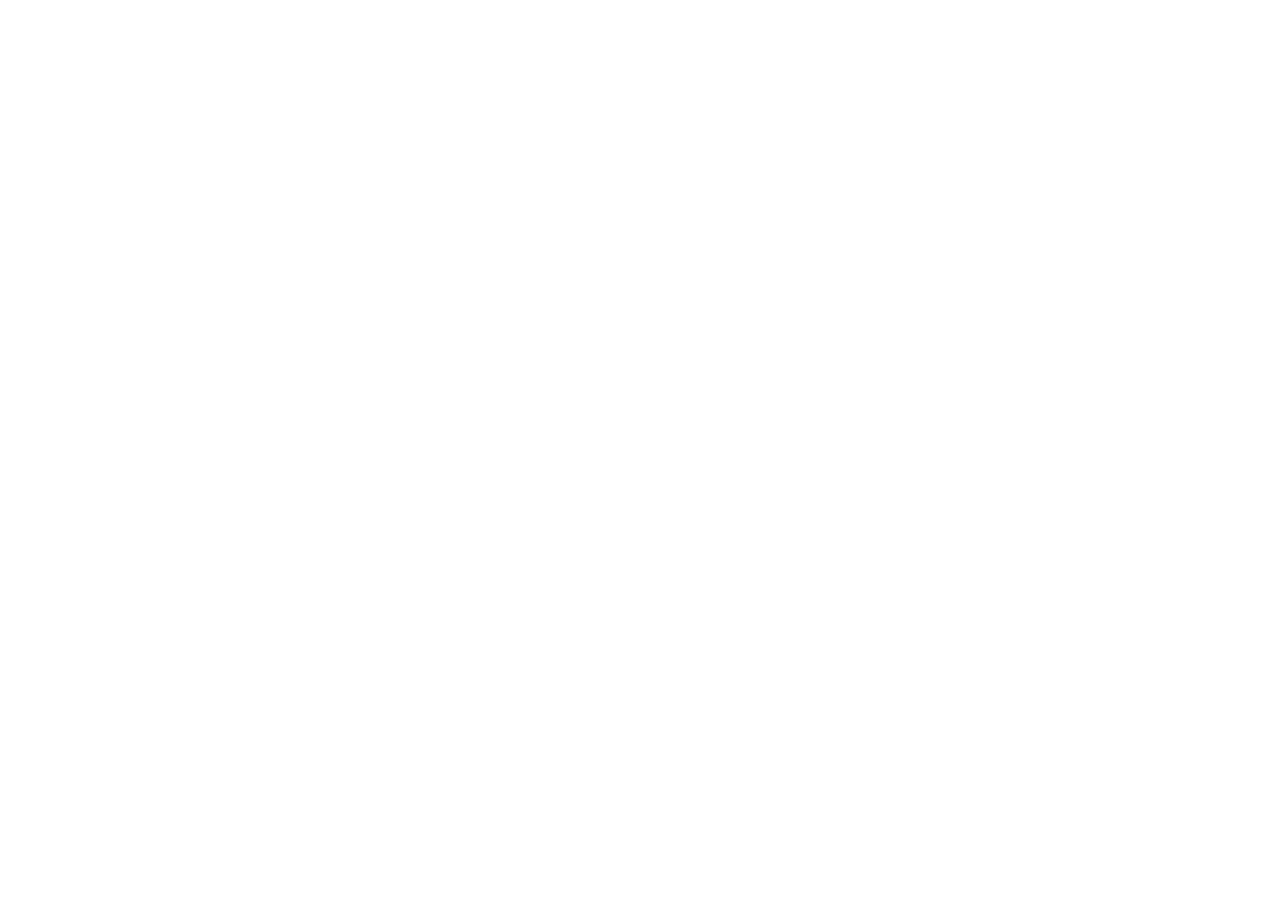
==== pc_web.html @ 5854ad02 "Add files via upload" ====
<!DOCTYPE html>
<html lang="ko">
<head>
    <meta charset="UTF-8">
    <meta name="viewport" content="width=device-width, initial-scale=1.0">
    <!-- 제작자 -->
    <meta name="author" content="Jun">
    <!-- 설명 -->
    <meta name="description" content="메가박스 사이트입니다.">
    <!-- 키워드 -->
    <meta name="keywords" content="메가박스,megabox,영화,movie"> 
    <!-- 링크공유-->
    <meta property="og:title" content="메가박스"> 
    <meta property="og:url" content="https://njumi6627.github.io/megabox"> 
    <meta property="og:image" content="images/app_icon.png">
    <meta property="og:description" content="최고의 감동 메가박스와 함께 하세요.">
    <!-- 파비콘  -->
    <link rel="shortcut icon" href="images/favicon.png">
    <!-- jquery -->
    <script src="js/jquery-3.5.0.min.js"></script>
    <!-- swiper -->
    <link rel="stylesheet" href="css/swiper.min.css">
    <script src="js/swiper.min.js"></script>
    <script>
        $(function(){
            var swiper = new Swiper('.swiper-container');
            $('.skip>a').focus(function(){
                $(this).parent('.skip').css('top','0');
            });
            $('.skip>a').focusout(function(){
                $(this).parent('.skip').css('top','-50px');
            });
        });
    </script>
    <link rel="stylesheet" href="css/reset.css">
    <title>라이프시어터,메가박스</title>
    <style>
        .skip{position: absolute;top:-50px;width:100%;height:50px;display:flex;justify-content:center;align-items: center;background:#25096b;}
        .skip a{font-size:14px;border:2px solid transparent ;padding:4px 10px; margin:0 5px; color:white;}
        .skip a:focus{border:2px solid white;}
    </style>
</head>
<body>
    <div class="skip clearfix">
        <a href="#section">본문 바로가기</a>
        <a href="#footer">푸터 바로가기</a>
    </div>
    <div class="wrap">

    </div>
</body>
</html>
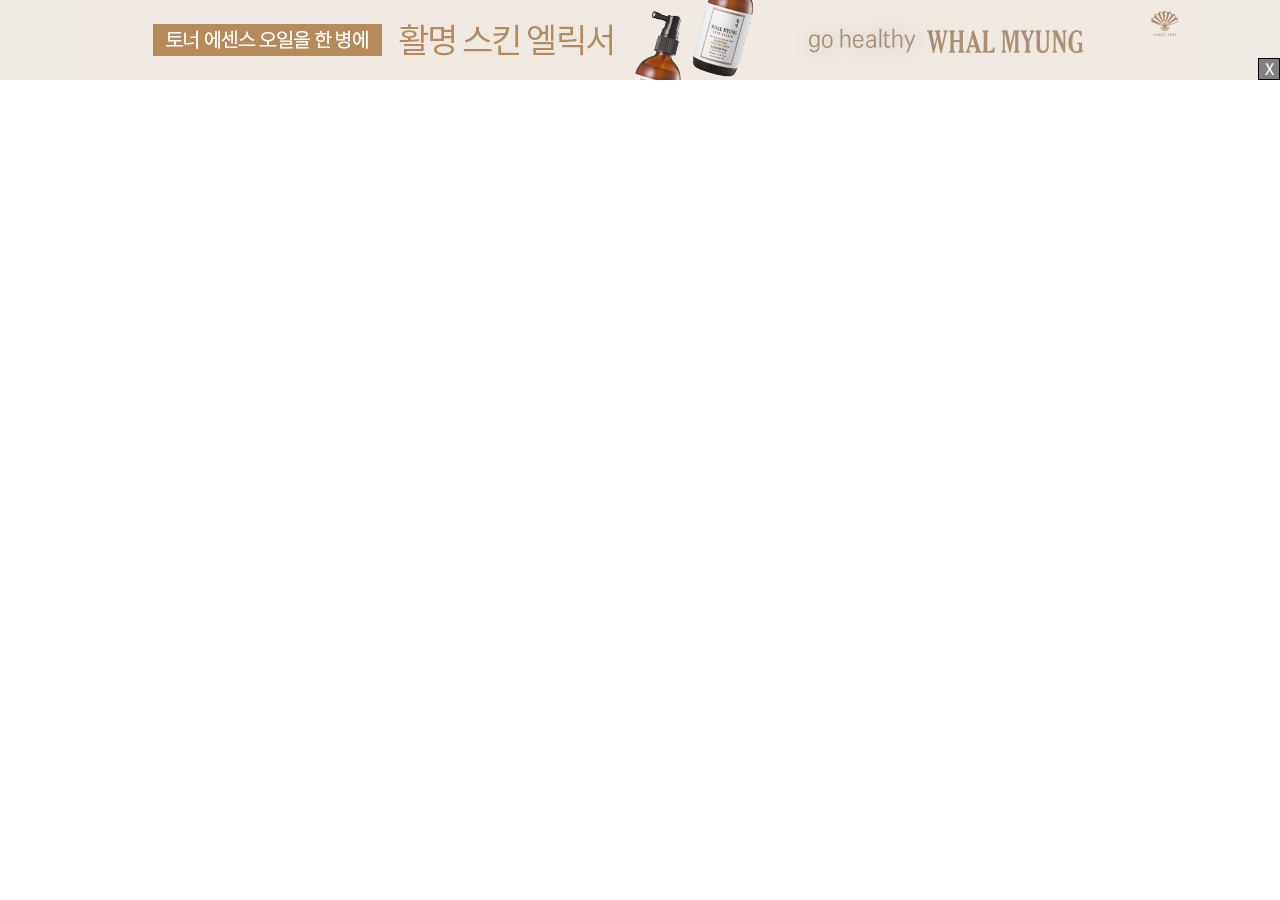
==== commit a3679730: "Add files via upload" ====
--- a/pc_web.html
+++ b/pc_web.html
@@ -21,23 +21,28 @@
     <!-- swiper -->
     <link rel="stylesheet" href="css/swiper.min.css">
     <script src="js/swiper.min.js"></script>
+    <script src="js/skip.min.js"></script>
+    <script src="js/banner.min.js"></script>
     <script>
         $(function(){
             var swiper = new Swiper('.swiper-container');
-            $('.skip>a').focus(function(){
-                $(this).parent('.skip').css('top','0');
-            });
-            $('.skip>a').focusout(function(){
-                $(this).parent('.skip').css('top','-50px');
-            });
+            
         });
     </script>
     <link rel="stylesheet" href="css/reset.css">
     <title>라이프시어터,메가박스</title>
     <style>
-        .skip{position: absolute;top:-50px;width:100%;height:50px;display:flex;justify-content:center;align-items: center;background:#25096b;}
+        .skip{position: absolute;top:-50px;width:100%;height:50px;display:flex;justify-content:center;align-items: center;background:#25096b; z-index:1;}
         .skip a{font-size:14px;border:2px solid transparent ;padding:4px 10px; margin:0 5px; color:white;}
         .skip a:focus{border:2px solid white;}
+        /* banner */
+        .banner01{text-align:center; background-color:#4f79a9;}
+        .banner02{text-align:center; background-color:#eee9e3;}
+        .banner img{display: inline-block;}
+        .banner .close{position: absolute;right:0;bottom:0;width:20px; height:20px;border:1px solid black; background:gray; color:white;
+        text-align: center; line-height:18px; cursor: pointer;}
+        .banner>div{display:none; position: relative;}
+        .banner>div.active{display:block;}
     </style>
 </head>
 <body>
@@ -46,7 +51,16 @@
         <a href="#footer">푸터 바로가기</a>
     </div>
     <div class="wrap">
-
+        <div class="banner ">
+            <div class="banner01">
+                <img src="images/ad01.jpg" alt="ad01">
+                <div class="close">X</div>
+            </div>
+            <div class="banner02">
+                <img src="images/ad02.jpg" alt="ad02">
+                <div class="close">X</div>
+            </div>
+        </div>
     </div>
 </body>
 </html>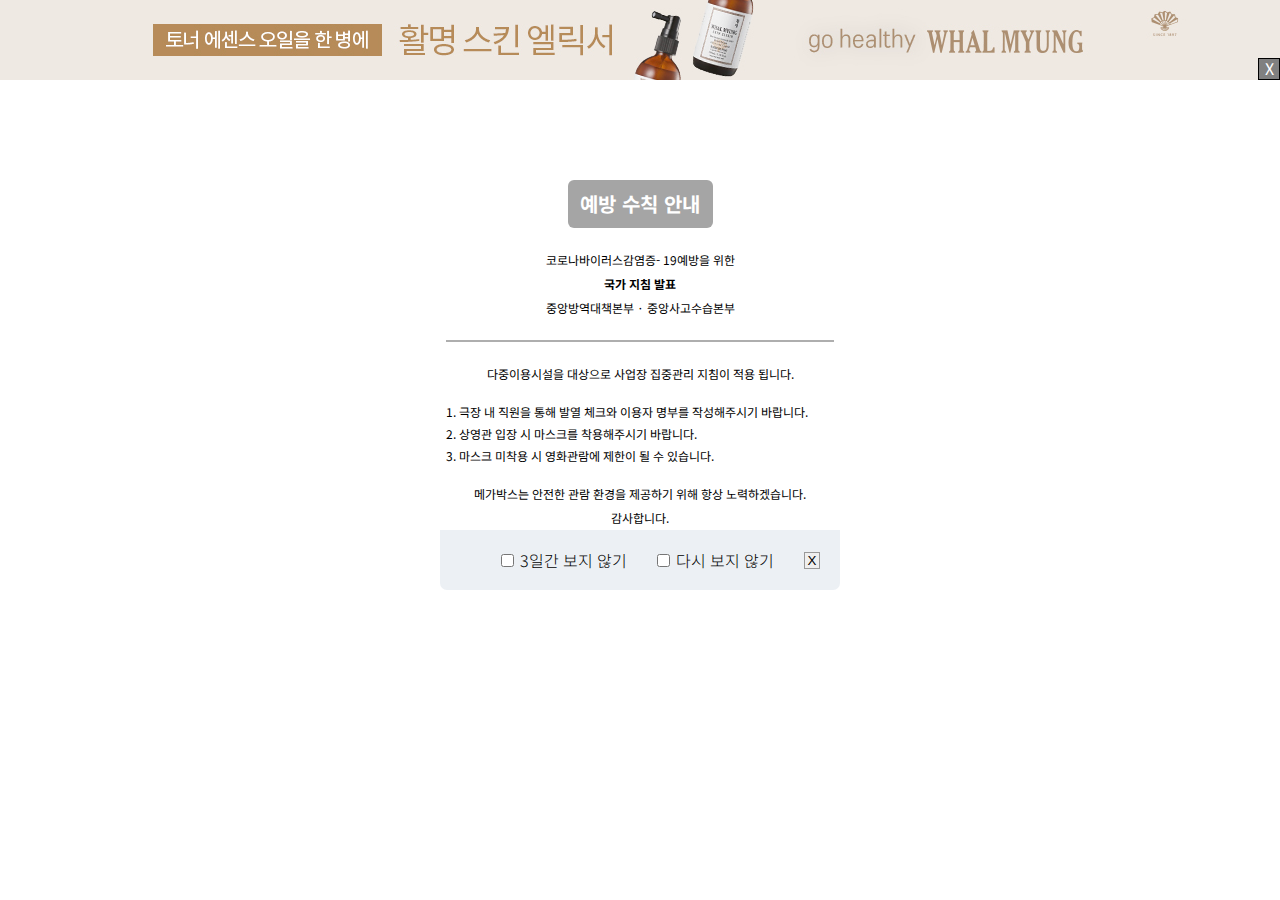
==== commit 3fa75c47: "Add files via upload" ====
--- a/pc_web.html
+++ b/pc_web.html
@@ -23,10 +23,12 @@
     <script src="js/swiper.min.js"></script>
     <script src="js/skip.min.js"></script>
     <script src="js/banner.min.js"></script>
+    <script src="js/jquery.cookie.js"></script>
+    <script src="js/pop_up_cookie.js"></script>
     <script>
         $(function(){
             var swiper = new Swiper('.swiper-container');
-            
+
         });
     </script>
     <link rel="stylesheet" href="css/reset.css">
@@ -43,14 +45,30 @@
         text-align: center; line-height:18px; cursor: pointer;}
         .banner>div{display:none; position: relative;}
         .banner>div.active{display:block;}
+        /* pop_up */
+        .pop_up{position: absolute;left:50%;top:150px;transform: translateX(-50%); z-index:2;width:400px;height:438px;
+        padding:30px 0;border-radius:7px;box-sizing:border-box;background:white;text-align: center; display: none;}
+        .pop_up>h3{display: inline-block;width:145px;margin-bottom:20px;padding:14px 0;border-radius:6px;background:#a5a5a5;color:white;
+            text-align: center; font-size:20px;}
+        .pop_up p{font-size:12px; line-height:2; }
+        .pop_up strong{font-size:12px; font-weight: bold;}
+        ol{margin:10px 6px;}
+        ol,li{text-align:left; list-style: decimal inside; font-size:12px; padding:5px 0;} 
+        .pop_up hr{width:388px;height:2px; margin:20px auto; background-color:#aeaeae;}
+        .pop_up form{display:flex; justify-content:flex-end; align-items: center;height:60px;padding-right:20px;background:#ecf0f4;border-bottom-left-radius:7px;border-bottom-right-radius:7px;}
+        .pop_up form label{margin:0 30px 0 6px; font-weight:300;}
+        .pop_up form #close_btn{cursor: pointer; width:16px;text-align: center;}
     </style>
 </head>
 <body>
+    <!-- skip -->
     <div class="skip clearfix">
         <a href="#section">본문 바로가기</a>
         <a href="#footer">푸터 바로가기</a>
     </div>
+    
     <div class="wrap">
+        <!-- banner -->
         <div class="banner ">
             <div class="banner01">
                 <img src="images/ad01.jpg" alt="ad01">
@@ -61,6 +79,32 @@
                 <div class="close">X</div>
             </div>
         </div>
+        <div class="pop_up">
+            <h3>예방 수칙 안내</h3>
+            <p>
+                코로나바이러스감염증- 19예방을 위한<br>
+                <strong> 국가 지침 발표</strong><br>
+                중앙방역대책본부 · 중앙사고수습본부
+            </p>
+            <hr>
+            <p>다중이용시설을 대상으로 사업장 집중관리 지침이 적용 됩니다.</p>
+            <ol>
+                <li>극장 내 직원을 통해 발열 체크와 이용자 명부를 작성해주시기 바랍니다.</li>
+                <li>상영관 입장 시 마스크를 착용해주시기 바랍니다.</li>
+                <li>마스크 미착용 시 영화관람에 제한이 될 수 있습니다.</li>
+            </ol>
+                <p>
+                    메가박스는 안전한 관람 환경을 제공하기 위해 항상 노력하겠습니다.<br>
+                    감사합니다. 
+                </p>
+            <form>
+                <input type="checkbox" id="day3">
+                <label for="day3">3일간 보지 않기</label>
+                <input type="checkbox" id="allday">
+                <label for="allday">다시 보지 않기</label>
+                <input type="button" value="X" id="close_btn">
+            </form>
+        </div>
     </div>
 </body>
 </html>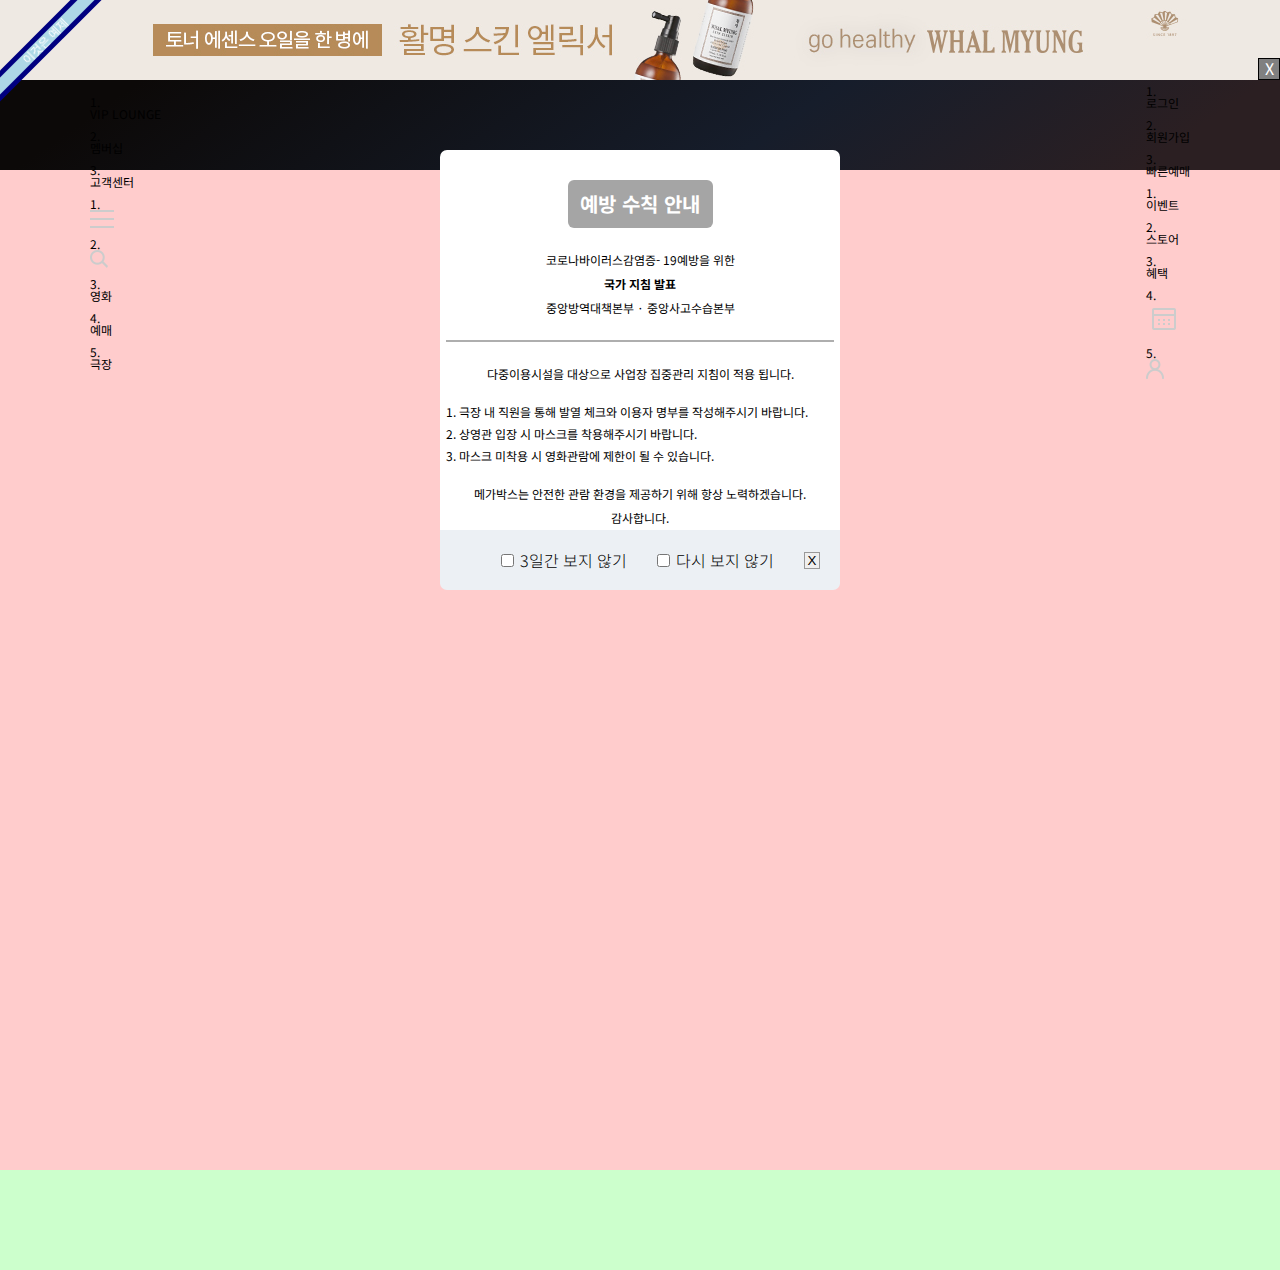
==== commit 6d33feec: "Add files via upload" ====
--- a/pc_web.html
+++ b/pc_web.html
@@ -21,22 +21,33 @@
     <!-- swiper -->
     <link rel="stylesheet" href="css/swiper.min.css">
     <script src="js/swiper.min.js"></script>
+    <script src="js/jquery.cookie.js"></script>
+
     <script src="js/skip.min.js"></script>
     <script src="js/banner.min.js"></script>
-    <script src="js/jquery.cookie.js"></script>
-    <script src="js/pop_up_cookie.js"></script>
+    <script src="js/pop_up_cookie.min.js"></script>
     <script>
         $(function(){
             var swiper = new Swiper('.swiper-container');
-
+            $('.git_hub').click(function(){
+                location.href='https://github.com/junyeong94';
+            });
         });
     </script>
     <link rel="stylesheet" href="css/reset.css">
     <title>라이프시어터,메가박스</title>
     <style>
-        .skip{position: absolute;top:-50px;width:100%;height:50px;display:flex;justify-content:center;align-items: center;background:#25096b; z-index:1;}
+        .skip{position: absolute;top:-50px;width:100%;max-width:2000px;margin: 0 auto;height:50px;display:flex;justify-content:center;align-items: center;background:#25096b; z-index:1;}
         .skip a{font-size:14px;border:2px solid transparent ;padding:4px 10px; margin:0 5px; color:white;}
         .skip a:focus{border:2px solid white;}
+        
+        /* git hub */
+        .git_hub{width:150px; padding:5px 0;background:navy;  transform:rotate(-45deg);position: fixed;left:-30px;top:30px; z-index:2; cursor: pointer;}
+        .git_hub p{font-size:12px; color:white; text-align: center; background-color:lightblue; }
+        /* wrap */
+        .wrap{position: relative;width:100%; max-width:2000px; margin:0 auto;}
+        .container{width:1100px; margin:0 auto;}
+
         /* banner */
         .banner01{text-align:center; background-color:#4f79a9;}
         .banner02{text-align:center; background-color:#eee9e3;}
@@ -58,15 +69,24 @@
         .pop_up form{display:flex; justify-content:flex-end; align-items: center;height:60px;padding-right:20px;background:#ecf0f4;border-bottom-left-radius:7px;border-bottom-right-radius:7px;}
         .pop_up form label{margin:0 30px 0 6px; font-weight:300;}
         .pop_up form #close_btn{cursor: pointer; width:16px;text-align: center;}
+
+
+        .header{height:90px; background:linear-gradient(145deg,#0c0908 10%,#161d2b 60%,#2b1f22 90%);}
+        .header .content{display:flex; flex-flow:row nowrap; justify-content:space-between; align-items: center;}
+        .section{height:1000px; background: rgba(255,0,0,0.2);}
+        .footer{height:100px; background: rgba(0,255,0,0.2);}
     </style>
 </head>
 <body>
+    
     <!-- skip -->
     <div class="skip clearfix">
         <a href="#section">본문 바로가기</a>
         <a href="#footer">푸터 바로가기</a>
     </div>
-    
+    <div class="git_hub">
+        <p>이것은 예제</p>
+    </div>
     <div class="wrap">
         <!-- banner -->
         <div class="banner ">
@@ -105,6 +125,47 @@
                 <input type="button" value="X" id="close_btn">
             </form>
         </div>
+        <header class="header">
+            <div class="container">
+                <div class="content">
+                    <div class="nav01">
+                        <ul class="top_nav">
+                            <li><a href="#" title="VIP LOUNGE">VIP LOUNGE</a></li>
+                            <li><a href="#" title="멤버십">멤버십</a></li>
+                            <li><a href="#" title="고객센터">고객센터</a></li>
+                        </ul>
+                        <ul class="bottom_nav">
+                            <li><a href="#" title="사이트맵"><img src="images/hambuger.png" alt="토글메뉴"></a></li>
+                            <li><a href="#" title="검색"><img src="images/search.png" alt="검색"></a></li>
+                            <li><a href="#" title="영화">영화</a></li>
+                            <li><a href="#" title="예매">예매</a></li>
+                            <li><a href="#" title="극장">극장</a></li>
+                        </ul>
+                    </div>
+                    <div class="logo"><a href="index.html" title="MEGABOX 메인으로 가기"><img src="images/main_logo_white.png" alt="megabox"></a></div>
+                    <div class="nav02">
+                        <ul class="top_nav">
+                            <li><a href="#" title="로그인">로그인</a></li>
+                            <li><a href="#" title="회원가입">회원가입</a></li>
+                            <li><a href="#" title="빠른예매">빠른예매</a></li>
+                        </ul>
+                        <ul class="bottom_nav">
+                            <li><a href="#" title="이벤트">이벤트</a></li>
+                            <li><a href="#" title="스토어">스토어</a></li>
+                            <li><a href="#" title="혜택">혜택</a></li>
+                            <li><a href="#" title="상영시간표"><img src="images/schedule.png" alt="상영시간표"></a></li>
+                            <li><a href="#" title="나의 메가박스"><img src="images/mymega.png" alt="나의 메가박스"></a></li>
+                        </ul>
+                    </div>
+                </div>
+            </div>
+        </header>
+        <section class="section">
+            <div class="container"></div>
+        </section>
+        <footer class="footer">
+            <div class="container"></div>
+        </footer>
     </div>
 </body>
 </html>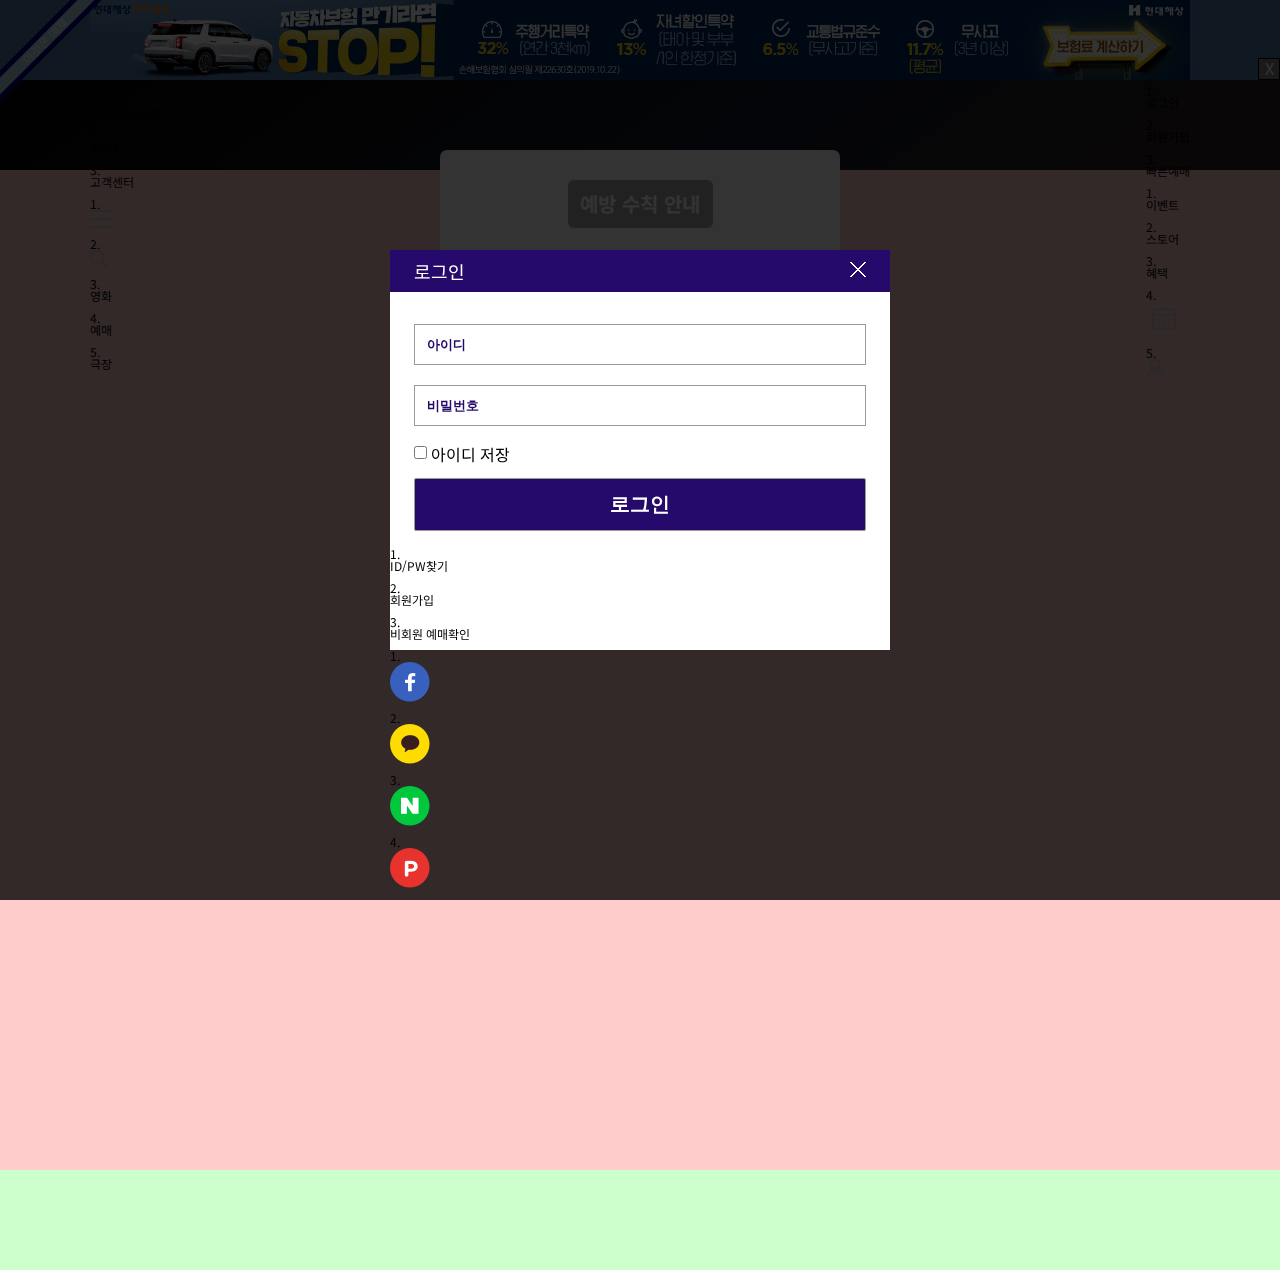
==== commit f6d6fcd3: "Add files via upload" ====
--- a/pc_web.html
+++ b/pc_web.html
@@ -41,6 +41,20 @@
         .skip a{font-size:14px;border:2px solid transparent ;padding:4px 10px; margin:0 5px; color:white;}
         .skip a:focus{border:2px solid white;}
         
+        /* login form */
+        .login_form{position: fixed;left:0;top:0;width:100%; height: 100%; background:rgba(0,0,0,0.8); z-index:3;}
+        .login_form .content{position: fixed;left:50%;top:50%; transform: translate(-50%,-50%);
+        width:500px; height:400px; background: white;}
+        .login_form .login_tit{padding:12px 24px; background:#25096b;}
+        .login_form .login_tit p{float: left; font-size:18px; color:white;}
+        .login_form .login_tit img{float:right;}
+        .login_form form{padding:12px 24px;}
+        .login_form form .id_pass{box-sizing: border-box; width:100%; margin:20px 0; padding:12px; color:#25096b;font-weight:bold;}
+        .login_form form .id_pass::placeholder{color:#25096b;font-weight:bold;}
+        .login_form form input[type="checkbox"],.login_form form label{display: inline-block; margin-bottom:16px;}
+        .login_form form input[type="button"]{width:100%; border-radius:2px;padding:12px;background-color: #25096b; 
+            color:white; font-weight:bold; font-size:20px;cursor: pointer;}
+        
         /* git hub */
         .git_hub{width:150px; padding:5px 0;background:navy;  transform:rotate(-45deg);position: fixed;left:-30px;top:30px; z-index:2; cursor: pointer;}
         .git_hub p{font-size:12px; color:white; text-align: center; background-color:lightblue; }
@@ -87,6 +101,34 @@
     <div class="git_hub">
         <p>이것은 예제</p>
     </div>
+    <!-- login form -->
+    <div class="login_form">
+        <div class="content">
+            <div class="login_tit clearfix">
+                <p>로그인</p>
+                <img src="images/close.png" alt="닫기" id="close"> 
+            </div>
+            <form>
+                <input class="id_pass" type="text" placeholder="아이디">
+                <input class="id_pass" type="password" placeholder="비밀번호">    
+                <input type="checkbox" id="save_id">
+                <label for="save_id">아이디 저장</label>
+                <input type="button" value="로그인">
+            </form>
+            <ul class="login_menu">
+                <li><a href="#">ID/PW찾기</a></li>
+                <li><a href="#">회원가입</a></li>
+                <li><a href="#">비회원 예매확인</a></li>
+            </ul>
+            <ul class="sns_login">
+                <li><a href="#"><img src="images/ico-facebook.png" alt="facebook" title="페이스북 로그인"></a></li>
+                <li><a href="#"><img src="images/ico-kakao.png" alt="kakao" title="카카오 로그인"></a></li>
+                <li><a href="#"><img src="images/ico-naver.png" alt="naver" title="네이버 로그인"></a></li>
+                <li><a href="#"><img src="images/ico-payco.png" alt="payco" title="페이코 로그인"></a></li>
+            </ul>
+        </div>
+    </div>
+
     <div class="wrap">
         <!-- banner -->
         <div class="banner ">
@@ -145,7 +187,7 @@
                     <div class="logo"><a href="index.html" title="MEGABOX 메인으로 가기"><img src="images/main_logo_white.png" alt="megabox"></a></div>
                     <div class="nav02">
                         <ul class="top_nav">
-                            <li><a href="#" title="로그인">로그인</a></li>
+                            <li><a href="#" title="로그인" id="login_btn">로그인</a></li>
                             <li><a href="#" title="회원가입">회원가입</a></li>
                             <li><a href="#" title="빠른예매">빠른예매</a></li>
                         </ul>
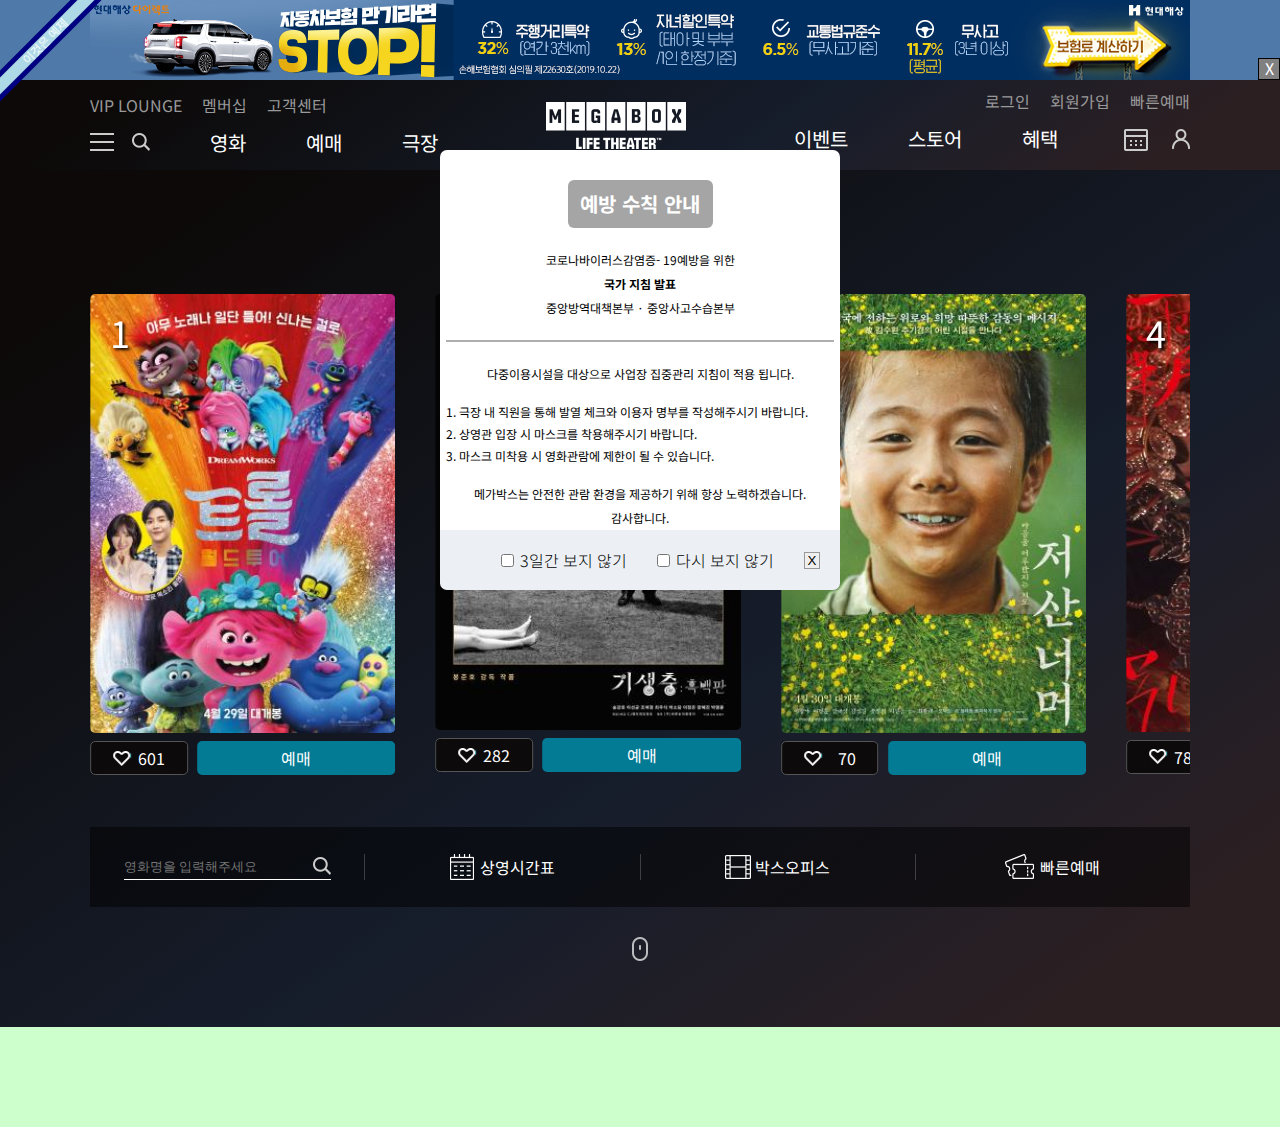
==== commit f9cf0c90: "Add files via upload" ====
--- a/pc_web.html
+++ b/pc_web.html
@@ -18,6 +18,7 @@
     <link rel="shortcut icon" href="images/favicon.png">
     <!-- jquery -->
     <script src="js/jquery-3.5.0.min.js"></script>
+    <link rel="stylesheet" href="css/reset.css">
     <!-- swiper -->
     <link rel="stylesheet" href="css/swiper.min.css">
     <script src="js/swiper.min.js"></script>
@@ -26,15 +27,34 @@
     <script src="js/skip.min.js"></script>
     <script src="js/banner.min.js"></script>
     <script src="js/pop_up_cookie.min.js"></script>
+    <script src="js/login.min.js"></script>
+    <script src="js/sitemap.min.js"></script>
+    <script src="js/sub_position.min.js"></script>
     <script>
         $(function(){
-            var swiper = new Swiper('.swiper-container');
+            banner();
+            skip();
+            login();
+            pop_up();
+            sitemap();
+            subPosition();
+            $(window).resize(function(){
+                subPosition();
+            });
+            var swiper = new Swiper('.swiper-container', {
+                slidesPerView: 3.3,
+                spaceBetween: 40,
+                loop:true,
+                autoplay:true,
+                delay:3000,
+                speed:300,
+            });
             $('.git_hub').click(function(){
                 location.href='https://github.com/junyeong94';
             });
         });
     </script>
-    <link rel="stylesheet" href="css/reset.css">
+    
     <title>라이프시어터,메가박스</title>
     <style>
         .skip{position: absolute;top:-50px;width:100%;max-width:2000px;margin: 0 auto;height:50px;display:flex;justify-content:center;align-items: center;background:#25096b; z-index:1;}
@@ -42,21 +62,28 @@
         .skip a:focus{border:2px solid white;}
         
         /* login form */
-        .login_form{position: fixed;left:0;top:0;width:100%; height: 100%; background:rgba(0,0,0,0.8); z-index:3;}
+        .login_form{position: fixed;left:0;top:0;width:100%; height: 100%; background:rgba(0,0,0,0.8); z-index:3; display: none;}
         .login_form .content{position: fixed;left:50%;top:50%; transform: translate(-50%,-50%);
-        width:500px; height:400px; background: white;}
+        width:500px; height:420px; background: white;}
         .login_form .login_tit{padding:12px 24px; background:#25096b;}
         .login_form .login_tit p{float: left; font-size:18px; color:white;}
-        .login_form .login_tit img{float:right;}
+        .login_form .login_tit img{float:right; cursor: pointer;}
         .login_form form{padding:12px 24px;}
-        .login_form form .id_pass{box-sizing: border-box; width:100%; margin:20px 0; padding:12px; color:#25096b;font-weight:bold;}
+        .login_form form .id_pass{box-sizing: border-box; width:100%; margin:20px 0; border: 1px solid #999;padding:12px; color:#25096b;font-weight:bold;}
+        .login_form form .id_pass:hover{border: 1px solid #333;}
         .login_form form .id_pass::placeholder{color:#25096b;font-weight:bold;}
         .login_form form input[type="checkbox"],.login_form form label{display: inline-block; margin-bottom:16px;}
         .login_form form input[type="button"]{width:100%; border-radius:2px;padding:12px;background-color: #25096b; 
-            color:white; font-weight:bold; font-size:20px;cursor: pointer;}
-        
+        color:white; font-weight:bold; font-size:20px;cursor: pointer;}
+        .login_form .login_menu{padding:12px 20px; display:flex; flex-flow:row nowrap; justify-content: center;}
+        .login_form .login_menu li{margin:0 10px;}
+        .login_form .login_menu li:hover a{text-decoration: underline;}
+        .login_form .login_menu li a{color:gray;}
+        .login_form .login_menu li:nth-child(2n){background-color:gray; width:1px;}
+        .login_form .sns_login{padding:12px 20px; display:grid; grid-template-columns:auto auto auto auto; grid-column-gap:30px;}
+        .login_form .sns_login li{text-align: center;}
         /* git hub */
-        .git_hub{width:150px; padding:5px 0;background:navy;  transform:rotate(-45deg);position: fixed;left:-30px;top:30px; z-index:2; cursor: pointer;}
+        .git_hub{width:150px; padding:5px 0;background:navy;  transform:rotate(-45deg);position: fixed;left:-30px;top:30px; z-index:5; cursor: pointer;}
         .git_hub p{font-size:12px; color:white; text-align: center; background-color:lightblue; }
         /* wrap */
         .wrap{position: relative;width:100%; max-width:2000px; margin:0 auto;}
@@ -77,22 +104,100 @@
             text-align: center; font-size:20px;}
         .pop_up p{font-size:12px; line-height:2; }
         .pop_up strong{font-size:12px; font-weight: bold;}
-        ol{margin:10px 6px;}
-        ol,li{text-align:left; list-style: decimal inside; font-size:12px; padding:5px 0;} 
+        .pop_up ol{margin:10px 6px;}
+        .pop_up ol,.pop_up li{text-align:left; list-style:decimal inside; font-size:12px; padding:5px 0;} 
         .pop_up hr{width:388px;height:2px; margin:20px auto; background-color:#aeaeae;}
         .pop_up form{display:flex; justify-content:flex-end; align-items: center;height:60px;padding-right:20px;background:#ecf0f4;border-bottom-left-radius:7px;border-bottom-right-radius:7px;}
         .pop_up form label{margin:0 30px 0 6px; font-weight:300;}
         .pop_up form #close_btn{cursor: pointer; width:16px;text-align: center;}
+    
+        .header{position:relative;background:linear-gradient(145deg,#0c0908 10%,#161d2b 60%,#2b1f22 90%);}
+        .header>.container>.content{height:90px;display:flex; flex-flow:row nowrap; justify-content:space-between; align-items: center;}
+        .top_nav,.bottom_nav{display:flex; flex-flow:row nowrap;}
+        .nav01 .top_nav>li{margin-right:20px;}
+        .nav02 .top_nav{justify-content: flex-end;}
+        .nav02 .top_nav>li{margin-left:20px;}
+        .nav01 .bottom_nav>li{margin-right:60px;}
+        .nav01 .bottom_nav>li:first-child{margin-right:18px;}
+        .nav02 .bottom_nav>li{margin-left:60px;}
+        .nav02 .bottom_nav>li:last-child{margin-left:18px;}
+        .nav02 .bottom_nav #schedule{margin-top:-7px;}
+        .top_nav{margin-bottom:20px;}
+        .top_nav a{color:#999;}
+        .top_nav a:hover{text-decoration: underline;}
+        .bottom_nav a{color:#fff; font-size:20px;}
+        .sitemap{width:100%;position:absolute;left:0;top:90px;z-index:4;background:#444;}
+        .sitemap h2{font-size:24px;font-weight:400;margin-bottom:20px;color:white;} 
+        .sitemap .content{padding:50px 0;}
+        .sitemap_menu{display: grid; grid-template-columns: 15.15151515151515% 15.15151515151515% 15.15151515151515% 15.15151515151515% 15.15151515151515%; grid-column-gap:20px;
+        grid-row-gap:80px;}
+        .sitemap_menu>li>ul>li{margin:20px 0; text-align: center;}
+        .sitemap_menu>li>ul>li>a{font-size:16px; font-weight:100; color:white;}
+        .sitemap_menu>li>ul>li>a:hover{text-decoration: underline; color:#8ccfe4;}
+        .sitemap_menu li:nth-child(6){grid-column:6;grid-row:1 / 3;}
+        .genre_tit{border-top:1px solid #999;border-bottom:1px solid #999; padding:12px 0; font-weight: bold;font-size:18px; color:white}
+        #sitemap_btn{cursor: pointer;}
+        .suv_nav{position: absolute; left:0; bottom:-40px; width:100%;height: 20px;padding:10px;background:rgba(0,0,0,0.5); 
+        display:flex;}
+        .suv_nav li{padding:0 20px;}
+        .suv_nav a{font-size:16px;}
+        .suv_nav a:hover{text-decoration:underline;}
+        .nav01>.bottom_nav>li>a{padding-bottom:11px;}
+        .nav02>.bottom_nav>li>a{padding-bottom:15px;}
+        .bottom_nav>li:hover>a{border-bottom:2px solid white;}
+        .sitemap,.suv_nav{display:none;}
+        .bottom_nav>li:hover>.suv_nav{display: flex;}
+        .border_none{border-bottom:none !important;}
 
+        .footer{height:100px; background: rgba(0,255,0,0.2);}
+        
+    </style>
+    <style>
+        .section{padding:70px 0 120px; background:linear-gradient(145deg,#0c0908 10%,#161d2b 60%,#2b1f22 90%);}
+        .movie_chart h2{text-align: center; margin-bottom:30px;}
+        .movie_chart h2 a{border-bottom:1px solid white;padding-bottom:5px;font-weight: 400;font-size: 16px; color:white;}
+        .poster{overflow: hidden;position: relative; border-radius:5px; margin-bottom:8px;}
+        .poster>img{width:100%;}
+        .poster>.poster_number{position: absolute;left:20px;top:20px; font-size:36px;color:white;
+        text-shadow:2px 2px 3px black;}
+        .poster>.poster_txt{position: absolute;left:0; top:0; right:0; bottom:0; background:rgba(0,0,0,0.8); color: white;
+        padding:20px; opacity:0;transition:0.2s;}
+        .poster:hover>.poster_txt{opacity:1;}
+        .poster>.poster_txt>p{line-height:20px;}
+        .poster>.poster_txt>p:first-child{height:80%; border-bottom:1px solid white;}
+        .poster>.poster_txt>p:last-child{height:20%;padding:0 50px;display:flex; justify-content:space-around; align-items: center;}
+        .poster>.poster_txt>p:last-child>span{font-weight:500;font-size: 24px; color:#037b94;}
+        .poster_btn{color:white;}
+        .poster_btn>div:first-child{float: left; display:flex; width:32%;box-sizing: border-box; border:1px solid #555;
+        padding:8px 22px; background:#0c0a0a;border-radius:5px; align-items: center; justify-content: space-between; cursor: pointer;}
+        .poster_btn>div:first-child>span{text-indent:-9999px;width:18px; height:15px; background:url('images/ico_set.png');}
+        .poster_btn>div:last-child{float:right; width:65%; box-sizing:border-box; padding:9px; text-align: center; cursor: pointer; 
+        background:#037b94; border-radius:5px;}
 
-        .header{height:90px; background:linear-gradient(145deg,#0c0908 10%,#161d2b 60%,#2b1f22 90%);}
-        .header .content{display:flex; flex-flow:row nowrap; justify-content:space-between; align-items: center;}
-        .section{height:1000px; background: rgba(255,0,0,0.2);}
-        .footer{height:100px; background: rgba(0,255,0,0.2);}
+        .swiper-container{margin-bottom:50px;}
+        .quick_movie_menu{display: flex; align-items: center; height:80px; background:rgba(0,0,0,0.5);}
+        .quick_movie_menu>li{flex:1; display: flex; justify-content:center; border-right:1px solid rgba(255,255,255,0.2);}
+        .quick_movie_menu>li:last-child{border-right:none;}
+        .quick_movie_menu>li>a{padding:5px 0 5px 30px;color:white; font-size:16px;background-repeat:no-repeat; background-position:left;}
+        .quick_movie_menu>li>a:hover{text-decoration:underline;}
+        .quick_movie_menu>li:nth-child(2)>a{background-image:url('images/schedule_main.png');}
+        .quick_movie_menu>li:nth-child(3)>a{background-image:url('images/boxoffice.png');}
+        .quick_movie_menu>li:nth-child(4)>a{background-image:url('images/ticketing.png');padding-left:35px;}
+        .quick_movie_menu>li>input{background-color:transparent; background-image:url('images/search.png');  border:none; 
+        background-repeat:no-repeat; background-position:right;border-bottom:1px solid white; padding:5px 30px 5px 0;}
+
+        .mouse_ani{position: relative;}
+        .mouse_ani>img{position: absolute;top:30px;left:50%;;transform: translateX(-50%);animation:mmove 2s infinite ease-in-out;
+        animation-delay:2s;}
+        @keyframes mmove{
+            0%{top:30px;}
+            40%{top:60px;}
+            60%{top:60px;}
+            100%{top:30px;}
+        }
     </style>
 </head>
 <body>
-    
     <!-- skip -->
     <div class="skip clearfix">
         <a href="#section">본문 바로가기</a>
@@ -117,7 +222,9 @@
             </form>
             <ul class="login_menu">
                 <li><a href="#">ID/PW찾기</a></li>
+                <li></li>
                 <li><a href="#">회원가입</a></li>
+                <li></li>
                 <li><a href="#">비회원 예매확인</a></li>
             </ul>
             <ul class="sns_login">
@@ -128,7 +235,6 @@
             </ul>
         </div>
     </div>
-
     <div class="wrap">
         <!-- banner -->
         <div class="banner ">
@@ -141,6 +247,7 @@
                 <div class="close">X</div>
             </div>
         </div>
+        <!-- pop_up -->
         <div class="pop_up">
             <h3>예방 수칙 안내</h3>
             <p>
@@ -167,6 +274,7 @@
                 <input type="button" value="X" id="close_btn">
             </form>
         </div>
+        <!-- header -->
         <header class="header">
             <div class="container">
                 <div class="content">
@@ -177,11 +285,138 @@
                             <li><a href="#" title="고객센터">고객센터</a></li>
                         </ul>
                         <ul class="bottom_nav">
-                            <li><a href="#" title="사이트맵"><img src="images/hambuger.png" alt="토글메뉴"></a></li>
-                            <li><a href="#" title="검색"><img src="images/search.png" alt="검색"></a></li>
-                            <li><a href="#" title="영화">영화</a></li>
-                            <li><a href="#" title="예매">예매</a></li>
-                            <li><a href="#" title="극장">극장</a></li>
+                            <li>
+                                <img src="images/hamburger01.png" alt="토글메뉴" title="사이트맵" id="sitemap_btn">
+                                <div class="sitemap">
+                                    <div class="container">
+                                        <div class="content">
+                                            <h2>SITEMAP</h2>
+                                            <ul class="sitemap_menu">
+                                                <li>
+                                                    <ul>
+                                                        <li class="genre_tit">영화</li>
+                                                        <li><a href="#">전체영화</a></li>
+                                                        <li><a href="#">큐레이션</a></li>
+                                                        <li><a href="#">영화제</a></li>
+                                                        <li><a href="#">무비포스트</a></li>
+                                                    </ul>
+                                                </li>
+                                                <li>
+                                                    <ul>
+                                                        <li class="genre_tit">예매</li>
+                                                        <li><a href="#">빠른예매</a></li>
+                                                        <li><a href="#">상영시간표</a></li>
+                                                        <li><a href="#">더 부티크 프라이빗 예매</a></li>
+                                                    </ul>
+                                                </li>
+                                                <li>
+                                                    <ul>
+                                                        <li class="genre_tit">극장</li>
+                                                        <li><a href="#">전체극장</a></li>
+                                                        <li><a href="#">특별관</a></li>
+                                                    </ul>
+                                                </li>
+                                                <li>
+                                                    <ul>
+                                                        <li class="genre_tit">이벤트</li>
+                                                        <li><a href="#">진행중 이벤트</a></li>
+                                                        <li><a href="#">지난 이벤트</a></li>
+                                                        <li><a href="#">당첨자발표</a></li>
+                                                    </ul>
+                                                </li>
+                                                <li>
+                                                    <ul>
+                                                        <li class="genre_tit">스토어</li>
+                                                        <li><a href="#">새로운 상품</a></li>
+                                                        <li><a href="#">메가티켓</a></li>
+                                                        <li><a href="#">메가찬스</a></li>
+                                                        <li><a href="#">팝콘/음료/굿즈</a></li>
+                                                    </ul>
+                                                </li>
+                                                <li>
+                                                    <ul>
+                                                        <li class="genre_tit">나의 메가박스</li>
+                                                        <li><a href="#">나의 메가박스 홈</a></li>
+                                                        <li><a href="#">예매/구매내역</a></li>
+                                                        <li><a href="#">영화관람권</a></li>
+                                                        <li><a href="#">스토어교환권</a></li>
+                                                        <li><a href="#">할인/제휴쿠폰</a></li>
+                                                        <li><a href="#">멤버십포인트</a></li>
+                                                        <li><a href="#">나의 무비스토리</a></li>
+                                                        <li><a href="#">나의 이벤트 응모내역</a></li>
+                                                        <li><a href="#">자주쓰는 할인 카드</a></li>
+                                                        <li><a href="#">회원정보</a></li>
+                                                    </ul>
+                                                </li>
+                                                <li>
+                                                    <ul>
+                                                        <li class="genre_tit">혜택</li>
+                                                        <li><a href="#">멤버십 안내</a></li>
+                                                        <li><a href="#">VIP LOUNGE</a></li>
+                                                        <li><a href="#">제휴/할인</a></li>
+                                                    </ul>
+                                                </li>
+                                                <li>
+                                                    <ul>
+                                                        <li class="genre_tit">고객센터</li>
+                                                        <li><a href="#">고객센터 홈</a></li>
+                                                        <li><a href="#">자주묻는질문</a></li>
+                                                        <li><a href="#">공지사항</a></li>
+                                                        <li><a href="#">1:1문의</a></li>
+                                                        <li><a href="#">단체/대관문의</a></li>
+                                                        <li><a href="#">분실물문의</a></li>
+                                                    </ul>
+                                                </li>
+                                                <li>
+                                                    <ul>
+                                                        <li class="genre_tit">회사소개</li>
+                                                        <li><a href="#">메가박스소개</a></li>
+                                                        <li><a href="#">사회공헌</a></li>
+                                                        <li><a href="#">홍보자료</a></li>
+                                                        <li><a href="#">제휴/부대사업문의</a></li>
+                                                        <li><a href="#">온라인제보센터</a></li>
+                                                        <li><a href="#">IR자료</a></li>
+                                                        <li><a href="#">인재채용</a></li>
+                                                        <li><a href="#">윤리경영</a></li>
+                                                    </ul>
+                                                </li>
+                                                <li>
+                                                    <ul>
+                                                        <li class="genre_tit">이용정책</li>
+                                                        <li><a href="#">이용약관</a></li>
+                                                        <li><a href="#">개인정보처리방침</a></li>
+                                                        <li><a href="#"></a></li>
+                                                    </ul>
+                                                </li>
+                                            </ul>
+                                        </div>
+                                    </div>
+                                </div>
+                            </li>
+                            <li><a href="#" title="검색" class="border_none"><img src="images/search.png" alt="검색"></a></li>
+                            <li>
+                                <a href="#" title="영화" >영화</a>
+                                <ul class="suv_nav" id="movie_sub">
+                                    <li><a href="#">전체영화</a></li>
+                                    <li><a href="#">큐레이션</a></li>
+                                    <li><a href="#">무비포스트</a></li>
+                                </ul>
+                            </li>
+                            <li>
+                                <a href="#" title="예매">예매</a>
+                                <ul class="suv_nav" id="tiketing_sub">
+                                    <li><a href="#">빠른예매</a></li>
+                                    <li><a href="#">상영시간표</a></li>
+                                    <li><a href="#">더 부티크 프라이빗 예매</a></li>
+                                </ul>
+                            </li>
+                            <li>
+                                <a href="#" title="극장">극장</a>
+                                <ul class="suv_nav" id="theater_sub">
+                                    <li><a href="#">전체극장</a></li>
+                                    <li><a href="#">특별관</a></li>
+                                </ul>
+                            </li>
                         </ul>
                     </div>
                     <div class="logo"><a href="index.html" title="MEGABOX 메인으로 가기"><img src="images/main_logo_white.png" alt="megabox"></a></div>
@@ -192,18 +427,296 @@
                             <li><a href="#" title="빠른예매">빠른예매</a></li>
                         </ul>
                         <ul class="bottom_nav">
-                            <li><a href="#" title="이벤트">이벤트</a></li>
-                            <li><a href="#" title="스토어">스토어</a></li>
-                            <li><a href="#" title="혜택">혜택</a></li>
-                            <li><a href="#" title="상영시간표"><img src="images/schedule.png" alt="상영시간표"></a></li>
-                            <li><a href="#" title="나의 메가박스"><img src="images/mymega.png" alt="나의 메가박스"></a></li>
+                            <li>
+                                <a href="#" title="이벤트">이벤트</a>
+                                <ul class="suv_nav" id="event_sub">
+                                    <li><a href="#">진행중 이벤트</a></li>
+                                    <li><a href="#">지난 이벤트</a></li>
+                                    <li><a href="#">당첨자발표</a></li>
+                                </ul>
+                            </li>
+                            <li>
+                                <a href="#" title="스토어" class="border_none">스토어</a>
+                            </li>
+                            <li>
+                                <a href="#" title="혜택">혜택</a>
+                                <ul class="suv_nav" id="member_sub">
+                                    <li><a href="#">메가박스 멤버십</a></li>
+                                    <li><a href="#">제휴/할인</a></li>
+                                </ul>
+                            </li>
+                            <li><a href="#" title="상영시간표" class="border_none"><img src="images/schedule.png" alt="상영시간표" id="schedule"></a></li>
+                            <li><a href="#" title="나의 메가박스" class="border_none"><img src="images/mymega.png" alt="나의 메가박스"></a></li>
                         </ul>
                     </div>
                 </div>
             </div>
         </header>
         <section class="section">
-            <div class="container"></div>
+            <div class="container">
+                <article class="ariticle movie_chart">
+                        <div class="content">
+                            <h2>
+                                <a href="#">박스오피스</a>
+                            </h2>
+                            <div class="swiper-container">
+                                <div class="swiper-wrapper">
+                                <div class="swiper-slide">
+                                    <ul>
+                                        <li class="poster">
+                                            <p class="poster_number">1</p>
+                                            <img src="images/poster01.jpg" alt="poster01">
+                                            <div class="poster_txt">
+                                                <p>팝, 록, 클래식, 컨트리, 펑크, 테크노, K-POP까지<br>
+                                                    세상의 모든 음악이 쏟아진다!<br>
+                                                    노래와 춤을 즐기며 평화로운 나<br>
+                                                    날을 보내던 팝 트롤 ‘파피’와 ‘브<br>
+                                                    랜치’ 그리고 친구들.<br>
+                                                    어느 날 ‘파피’는 자신들 외에도
+                                                </p>
+                                                <p>관람평 <span>9.1</span></p>
+                                            </div>
+                                        </li>
+                                        <li class="poster_btn clearfix">
+                                            <div><span>하트</span> 601</div>
+                                            <div>예매</div>
+                                        </li>
+                                    </ul>
+                                </div>
+                                <div class="swiper-slide">
+                                    <ul>
+                                        <li class="poster">
+                                            <p class="poster_number slide02">2</p>
+                                            <img src="images/poster02.jpg" alt="poster02">
+                                            <div class="poster_txt">
+                                                <p>“폐 끼치고 싶진 않았어요”
+                                                    전원백수로 살 길 막막하지만 사이는 좋은 기택(송강호) 가족.
+                                                    장남 기우(최우식)에게 명문대생 친구가 연결시켜 준 고액 과외 자리는
+                                                </p>
+                                                <p>관람평 <span>9.4</span></p>
+                                            </div>
+                                        </li>
+                                        <li class="poster_btn clearfix">
+                                            <div><span>하트</span> 282</div>
+                                            <div>예매</div>
+                                        </li>
+                                    </ul>
+                                </div>
+                                <div class="swiper-slide">
+                                    <ul>
+                                        <li class="poster">
+                                            <p class="poster_number slide03">3</p>
+                                            <img src="images/poster03.jpg" alt="poster03">
+                                            <div class="poster_txt">
+                                                <p>김수환 추기경의 어린 시절 이야기
+                                                    “내 마음밭 특별한 씨앗을 키운 건, 가족의 사랑이었다”
+                                                    1928년 일제강점기, 세상에서 가장 사랑하는 엄마와 아픈 아버지를 위해
+                                                    신부보다 인삼장수가 되고 싶은 7살 소년 수환은
+                                                </p>
+                                                <p>관람평 <span>8.4</span></p>
+                                            </div>
+                                        </li>
+                                        <li class="poster_btn clearfix">
+                                            <div><span>하트</span> 70</div>
+                                            <div>예매</div>
+                                        </li>
+                                    </ul>
+                                </div>
+                                <div class="swiper-slide">
+                                    <ul>
+                                        <li class="poster">
+                                            <p class="poster_number slide04">4</p>
+                                            <img src="images/poster04.jpg" alt="poster04">
+                                            <div class="poster_txt">
+                                                <p>어렸을 때부터 함께 경극을 해온 ‘두지’(장국영)와 ‘시투’(장풍의).
+                                                    세상에 둘도 없는 절친한 아우와 형이지만,
+                                                    ‘두지’는 남몰래 ‘시투’에 대한 마음을 품고 있다.
+                                                </p>
+                                                <p>관람평 <span>9.6</span></p>
+                                            </div>
+                                        </li>
+                                        <li class="poster_btn clearfix">
+                                            <div><span>하트</span> 781</div>
+                                            <div>예매</div>
+                                        </li>
+                                    </ul>
+                                </div>
+                                <div class="swiper-slide">
+                                    <ul>
+                                        <li class="poster">
+                                            <p class="poster_number slide05">5</p>
+                                            <img src="images/poster05.jpg" alt="poster05">
+                                            <div class="poster_txt">
+                                                <p>인피니티 워 이후 절반만 살아남은 지구
+                                                    마지막 희망이 된 어벤져스
+                                                    먼저 떠난 그들을 위해 모든 것을 걸었다!
+                                                </p>
+                                                <p>관람평 <span>9.3</span></p>
+                                            </div>
+                                        </li>
+                                        <li class="poster_btn clearfix">
+                                            <div><span>하트</span> 22K</div>
+                                            <div>예매</div>
+                                        </li>
+                                    </ul>
+                                </div>
+                                <div class="swiper-slide">
+                                    <ul>
+                                        <li class="poster">
+                                            <p class="poster_number slide06">6</p>
+                                            <img src="images/poster06.jpg" alt="poster06">
+                                            <div class="poster_txt">
+                                                <p>흥행 로코 제작진의 2020 본격 첫사랑 로코
+                                                    우리의 시간은 지금부터가 진짜야!
+                                                    
+                                                    모범생 ‘팡위커’와 유독 그에게만 빛나 보이는 ‘린린’이
+                                                </p>
+                                                <p>관람평 <span>7.3</span></p>
+                                            </div>
+                                        </li>
+                                        <li class="poster_btn clearfix">
+                                            <div><span>하트</span> 263</div>
+                                            <div>예매</div>
+                                        </li>
+                                    </ul>
+                                </div>
+                                <div class="swiper-slide">
+                                    <ul>
+                                        <li class="poster">
+                                            <p class="poster_number slide07">7</p>
+                                            <img src="images/poster07.jpg" alt="poster07">
+                                            <div class="poster_txt">
+                                                <p>황홀한 사랑, 순수한 희망, 격렬한 열정…
+                                                    이 곳에서 모든 감정이 폭발한다!
+                                                    꿈을 꾸는 사람들을 위한 별들의 도시 ‘라라랜드’. 재즈 피아니스트 ‘세바스찬’(라이언 고슬링)과 배우 지망생 ‘미아’(엠마 스톤), 인생에서 가장 빛나는 순간 만난 두 사람은 미완성인 서로의 무대를 만들어가기 시작한다.
+                                                </p>
+                                                <p>관람평 <span>9.5</span></p>
+                                            </div>
+                                        </li>
+                                        <li class="poster_btn clearfix">
+                                            <div><span>하트</span> 1.2K</div>
+                                            <div>예매</div>
+                                        </li>
+                                    </ul>
+                                </div>
+                                <div class="swiper-slide">
+                                    <ul>
+                                        <li class="poster">
+                                            <p class="poster_number slide08">8</p>
+                                            <img src="images/poster08.jpg" alt="poster08">
+                                            <div class="poster_txt">
+                                                <p>두 명의 병사, 하나의 미션!
+                                                    그들이 싸워야 할 것은 적이 아니라 시간이었다!
+                                                    
+                                                    제1차 세계대전이 한창인 1917년.
+                                                </p>
+                                                <p>관람평 <span>8.9</span></p>
+                                            </div>
+                                        </li>
+                                        <li class="poster_btn clearfix">
+                                            <div><span>하트</span> 601</div>
+                                            <div>예매</div>
+                                        </li>
+                                    </ul>
+                                </div>
+                                <div class="swiper-slide">
+                                    <ul>
+                                        <li class="poster">
+                                            <p class="poster_number slide09">9</p>
+                                            <img src="images/poster09.jpg" alt="poster09">
+                                            <div class="poster_txt">
+                                                <p>동생을 맡기기 위해 호텔 레이크를 찾아간 ‘유미’
+                                                    두 자매를 가족처럼 반기는 호텔 레이크 사장 ‘경선’
+                                                    이상한 이야기만 늘어 놓는 유일한 메이드 ‘예린’
+                                                </p>
+                                                <p>관람평 <span>6.5</span></p>
+                                            </div>
+                                        </li>
+                                        <li class="poster_btn clearfix">
+                                            <div><span>하트</span> 106</div>
+                                            <div>예매</div>
+                                        </li>
+                                    </ul>
+                                </div>
+                                <div class="swiper-slide">
+                                    <ul>
+                                        <li class="poster">
+                                            <p class="poster_number slide10">10</p>
+                                            <img src="images/poster10.jpg" alt="poster10">
+                                            <div class="poster_txt">
+                                                <p>새로운 조합을 이룬 어벤져스,
+                                                    역대 최강 빌런 타노스에 맞서 세계의 운명이 걸린
+                                                    인피니티 스톤을 향한 무한 대결이 펼쳐진다!
+                                                </p>
+                                                <p>관람평 <span>9.4</span></p>
+                                            </div>
+                                        </li>
+                                        <li class="poster_btn clearfix">
+                                            <div><span>하트</span> 4k</div>
+                                            <div>예매</div>
+                                        </li>
+                                    </ul>
+                                </div>
+                                <div class="swiper-slide">
+                                    <ul>
+                                        <li class="poster">
+                                            <p class="poster_number slide11">11</p>
+                                            <img src="images/poster11.jpg" alt="poster11">
+                                            <div class="poster_txt">
+                                                <p>모든 것을 마주하게 된 그날의 결혼식, 그리고 운명적 만남!
+                                                    인도에서 아동 재단을 운영 중인 ‘이자벨’(미셸 윌리엄스)은 세계적 미디어 그룹 대표 ‘테레사’(줄리안 무어)로부터 거액의 후원을 제안받는다. 단, ‘이자벨’이 반드시 뉴욕으로 와야 한다는 특별한 조건이 따라붙고, 어쩔 수 없이 뉴욕으로 향한 ‘이자벨’은 ‘테레사’의 딸 ‘그레이스’(애비 퀸)의 결혼식에 초대받는다. 그리고 그 결혼식에서 20년 전 가장 소중했던 기억과 마주하게 된 ‘이자벨’은 다시 한번 선택의 기로에 서게 되는데…
+                                                </p>
+                                                <p>관람평 <span>8.2</span></p>
+                                            </div>
+                                        </li>
+                                        <li class="poster_btn clearfix">
+                                            <div><span>하트</span> 173</div>
+                                            <div>예매</div>
+                                        </li>
+                                    </ul>
+                                </div>
+                                <div class="swiper-slide">
+                                    <ul>
+                                        <li class="poster">
+                                            <p class="poster_number slide12">12</p>
+                                            <img src="images/poster12.jpg" alt="poster12">
+                                            <div class="poster_txt">
+                                                <p>세월호는 왜 침몰했는가? 다큐팀은 <그날, 바다>에 담지 못했던 조작 의혹을 새로 출범한 특별조사위원회에 전달하기 위해 자료를 정리하다가, 상상도 못한 데이터 조작의 증거들을 발견한다.
+                                                </p>
+                                                <p>관람평 <span>9.2</span></p>
+                                            </div>
+                                        </li>
+                                        <li class="poster_btn clearfix">
+                                            <div><span>하트</span> 184</div>
+                                            <div>예매</div>
+                                        </li>
+                                    </ul>
+                                </div>
+                                </div>
+                        </div>
+                        <ul class="quick_movie_menu">
+                            <li>
+                                <input type="text" placeholder="영화명을 입력해주세요">
+                            </li>
+                            <li>
+                                <a href="#">상영시간표</a>
+                            </li>
+                            <li>
+                                <a href="#">박스오피스</a>
+                            </li>
+                            <li>
+                                <a href="#">빠른예매</a>
+                            </li>
+                        </ul>
+                        <div class="mouse_ani">
+                            <img src="images/ico-mouse.png" alt="mouse">
+                        </div>
+                        </div>
+                </article>
+                <article class="article bonus">
+                    
+                </article>
+            </div>
         </section>
         <footer class="footer">
             <div class="container"></div>
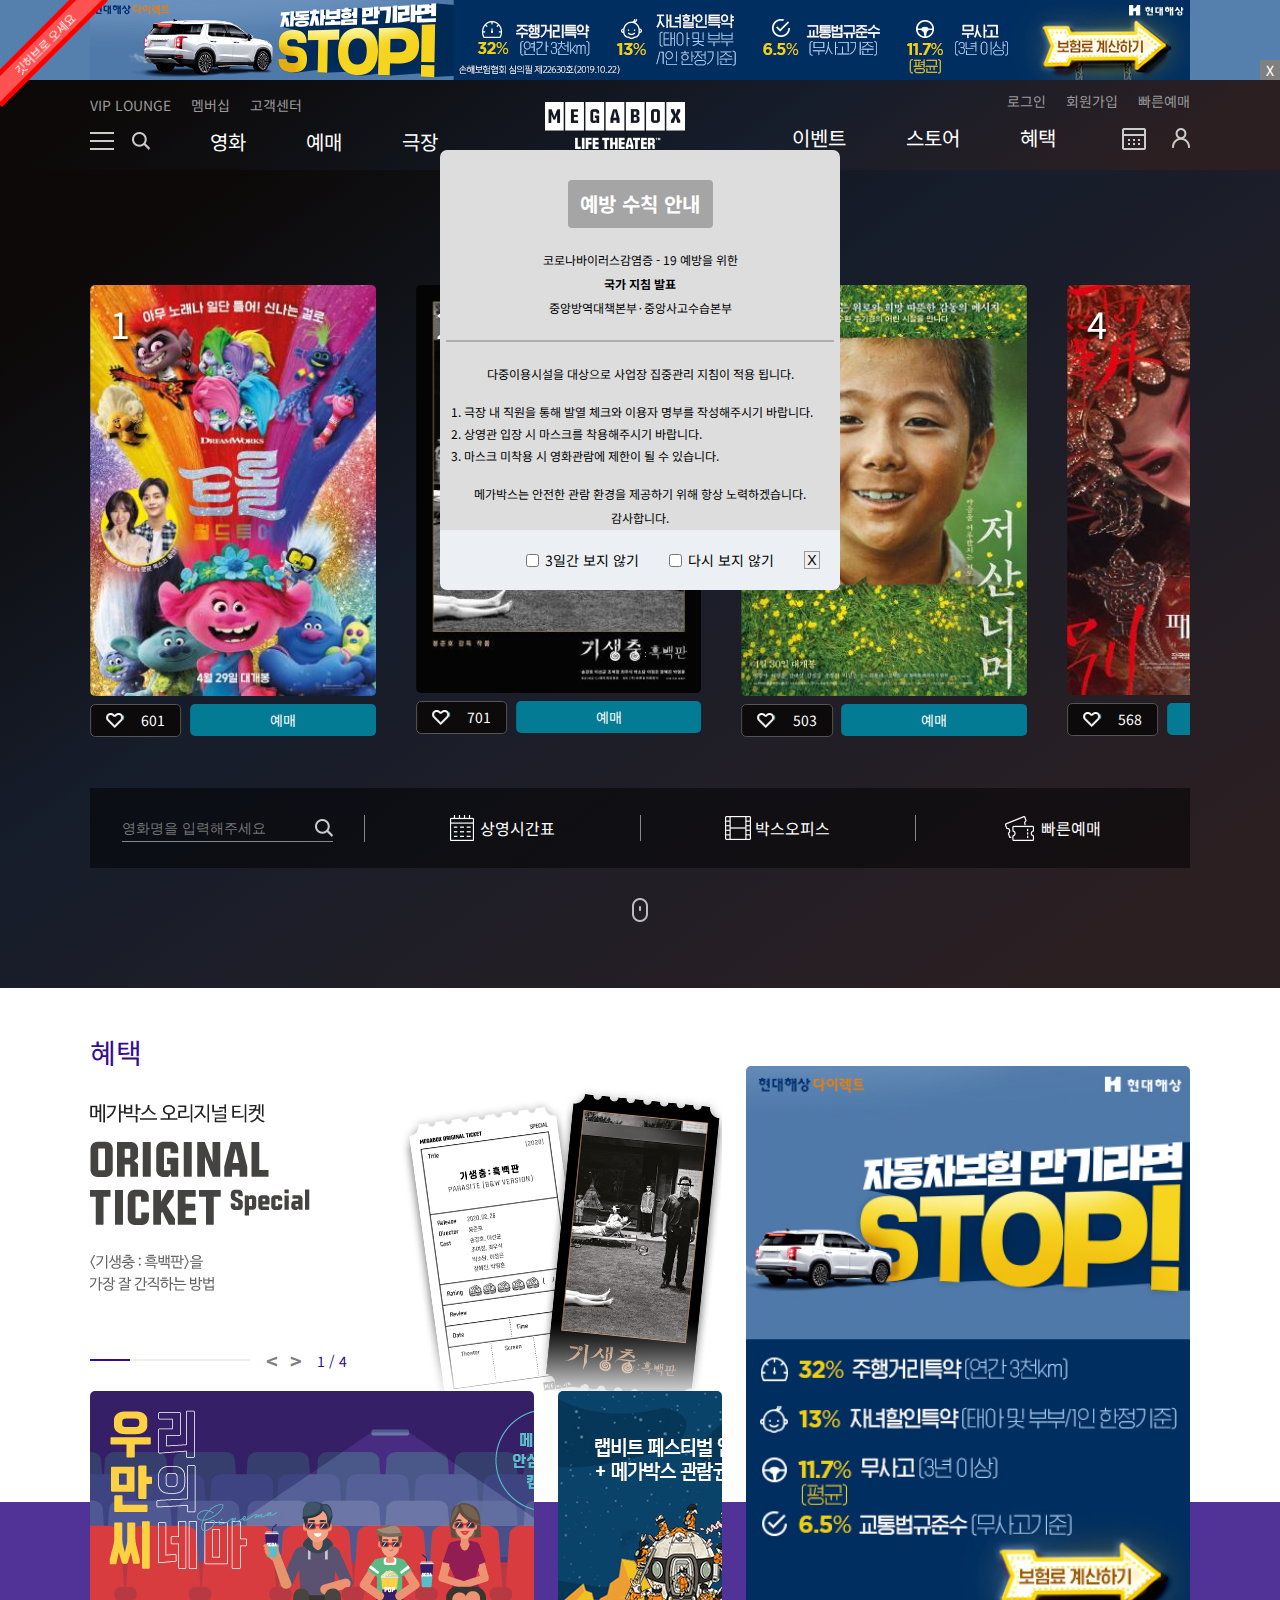
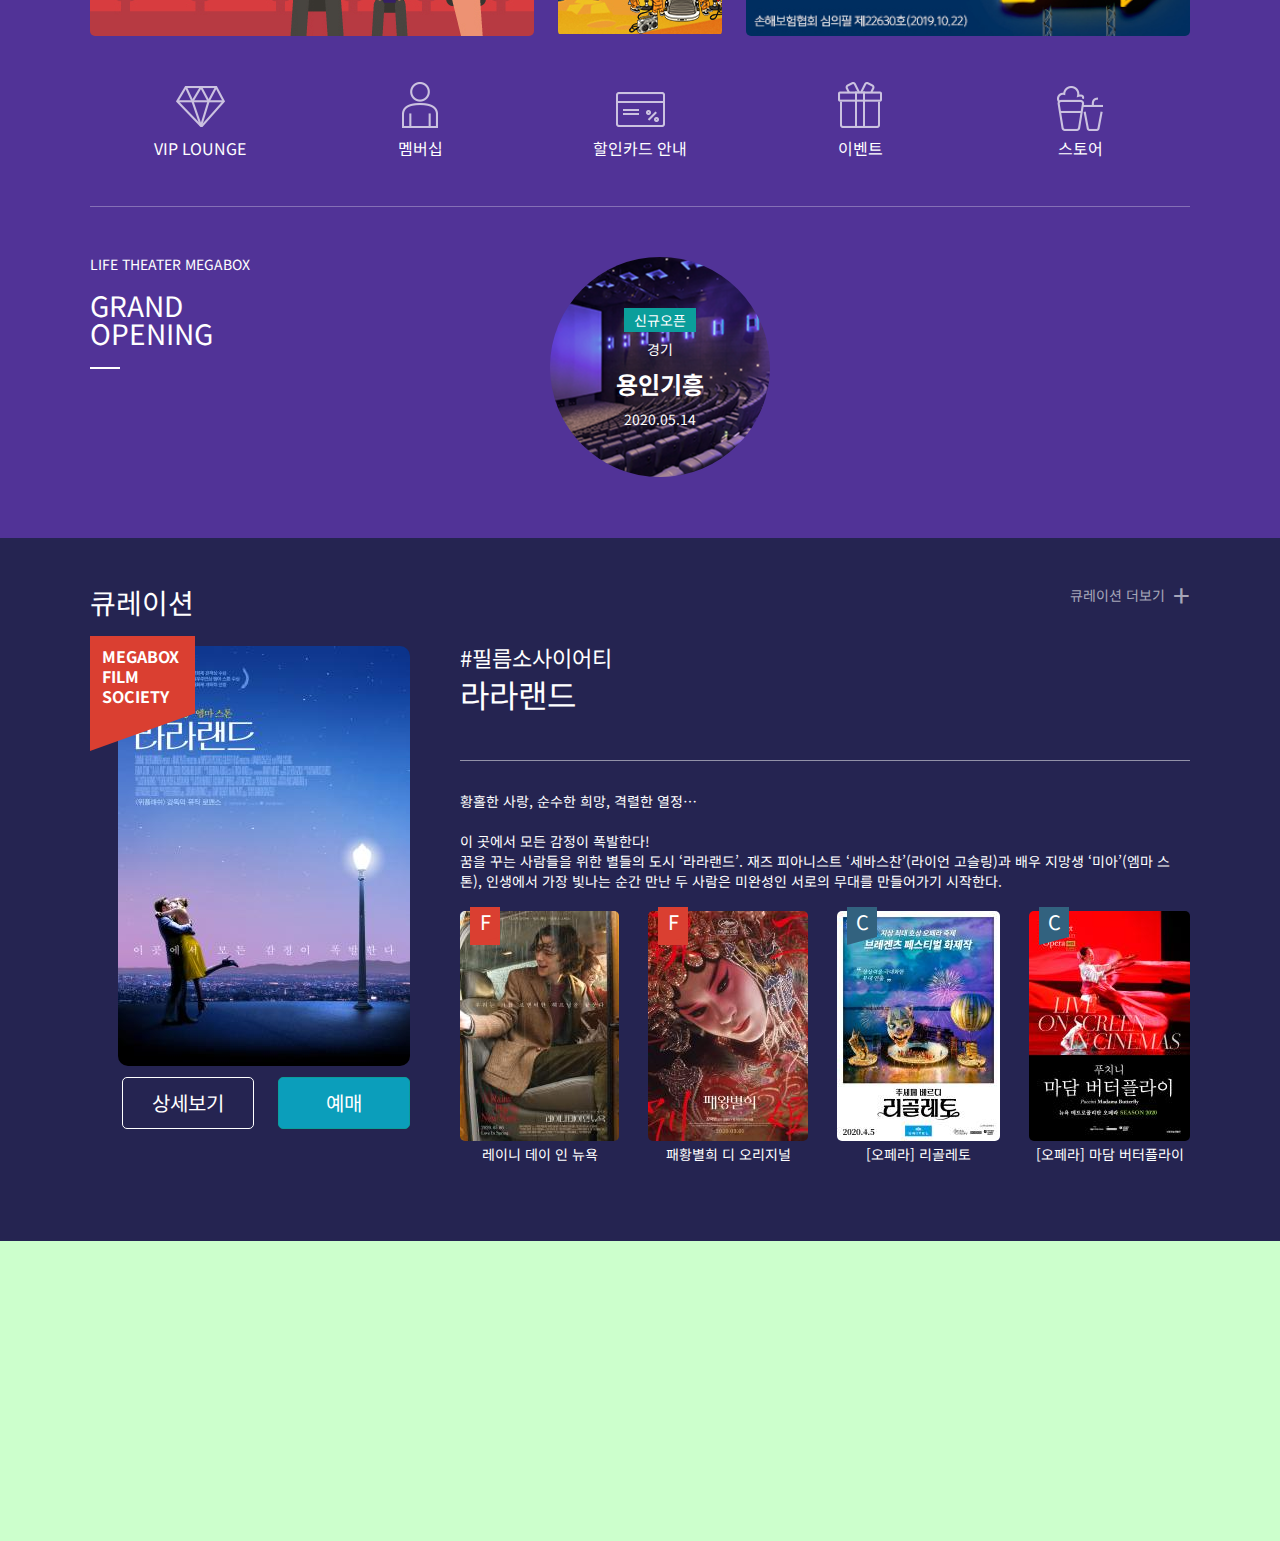
==== commit 146b79a2: "Add files via upload" ====
--- a/pc_web.html
+++ b/pc_web.html
@@ -1,726 +1,1644 @@
 <!DOCTYPE html>
 <html lang="ko">
 <head>
-    <meta charset="UTF-8">
-    <meta name="viewport" content="width=device-width, initial-scale=1.0">
-    <!-- 제작자 -->
-    <meta name="author" content="Jun">
-    <!-- 설명 -->
-    <meta name="description" content="메가박스 사이트입니다.">
-    <!-- 키워드 -->
-    <meta name="keywords" content="메가박스,megabox,영화,movie"> 
-    <!-- 링크공유-->
-    <meta property="og:title" content="메가박스"> 
-    <meta property="og:url" content="https://njumi6627.github.io/megabox"> 
-    <meta property="og:image" content="images/app_icon.png">
-    <meta property="og:description" content="최고의 감동 메가박스와 함께 하세요.">
-    <!-- 파비콘  -->
-    <link rel="shortcut icon" href="images/favicon.png">
-    <!-- jquery -->
-    <script src="js/jquery-3.5.0.min.js"></script>
-    <link rel="stylesheet" href="css/reset.css">
-    <!-- swiper -->
-    <link rel="stylesheet" href="css/swiper.min.css">
-    <script src="js/swiper.min.js"></script>
-    <script src="js/jquery.cookie.js"></script>
-
-    <script src="js/skip.min.js"></script>
-    <script src="js/banner.min.js"></script>
-    <script src="js/pop_up_cookie.min.js"></script>
-    <script src="js/login.min.js"></script>
-    <script src="js/sitemap.min.js"></script>
-    <script src="js/sub_position.min.js"></script>
-    <script>
-        $(function(){
-            banner();
-            skip();
-            login();
-            pop_up();
-            sitemap();
-            subPosition();
-            $(window).resize(function(){
-                subPosition();
-            });
-            var swiper = new Swiper('.swiper-container', {
-                slidesPerView: 3.3,
-                spaceBetween: 40,
-                loop:true,
-                autoplay:true,
-                delay:3000,
-                speed:300,
-            });
-            $('.git_hub').click(function(){
-                location.href='https://github.com/junyeong94';
-            });
-        });
-    </script>
+  <meta charset="UTF-8">
+  <meta name="viewport" content="width=device-width, initial-scale=1.0">
+  <!-- 제작자 -->
+  <meta name="author" content="hong">
+  <!-- 설명 -->
+  <meta name="description" content="메가박스 사이트입니다.">
+  <!-- 키워드 -->
+  <meta name="keywords" content="메가박스, megabox, 영화, movie">
+  <!-- 링크공유 -->
+  <meta property="og:title" content="메가박스">
+  <meta property="og:url" content="https://pam7462.github.io/megabox">
+  <meta property="og:image" content="images/ogimage.png">
+  <meta property="og:description" content="최고의 감동 메가박스와 함께 하세요">
+  <!-- 파비콘 -->
+  <link rel="shortcut icon" href="images/favicon.ico">
+  <!-- jQuery   -->
+  <script src="js/jquery-3.5.0.min.js"></script>
+  <!-- swiper -->
+  <link rel="stylesheet" href="css/swiper.min.css">
+  <script src="js/swiper.min.js"></script>
+  <script src="js/jquery.cookie.js"></script>
+
+  <!-- my script -->
+  <script src="js/skip.min.js"></script>
+  <script src="js/banner.min.js"></script>
+  <script src="js/pop_up_cookie.min.js"></script>
+  <script src="js/login.min.js"></script>
+  <script src="js/sitemap.min.js"></script>
+  <script src="js/sub_position.min.js"></script>
+  <script src="js/user_slider.min.js"></script>
+  
+  <script>
+    $(function(){
+      skip();
+      banner();
+      login();
+      popup();
+      sitemap();
+      subPosition();
+      $(window).resize(function(){
+        subPosition();
+      })
+
+      // swiper
+      var swiper = new Swiper('.swiper-container',{
+        slidesPerView:3.5,
+        spaceBetween: 40,
+        loop:true,       
+      });
+
+
+      $('.git_hub').click(function(){
+        location.href='https://github.com/pam7462/megabox';
+      });
+
+      var cnt=0;
+      $('#prev').click(function(){
+        if(cnt>0){
+          cnt--;
+        }else{
+          cnt=3;
+        }       
+        userSlide(cnt);
+      })
+      $('#next').click(function(){
+        if(cnt<3){
+          cnt++;
+        }else{
+          cnt=0;
+        }
+        userSlide(cnt);
+      })
+    })
+  </script>
+  <link rel="stylesheet" href="css/reset.css">
+
+  <title>라이프시어터,메가박스</title>
+
+    <!-- 헤더 -->
+  <style>
+    .skip{
+      width:100%;
+      max-width:2000px;
+      margin:0 auto;
+      height:50px;
+      display:flex;
+      justify-content:center;
+      align-items: center;
+      background-color:#330a94;
+      position:absolute;
+      top:-50px;
+      z-index:1;
+    }
+    .skip a{
+      margin:0 5px;
+      border:2px solid transparent;
+      padding:4px 10px;
+      color:white;
+      font-weight:bold;
+    }
+    .skip a:focus{
+      border:2px solid white;
+    }
+
+    /* login_form */
+    .login_form{
+      position:fixed;
+      left:0;
+      top:0;
+      z-index:3;
+      width:100%;
+      height:100%;
+      background:rgba(0,0,0,0.8);
+      display:none;
+    }
+    .login_form .content{
+      position:absolute;
+      left:50%;
+      top:50%;
+      transform:translate(-50%,-50%);
+      width:500px;
+      height:420px;
+      background:white;
+    }
+
+    .login_form  .login_tit{
+      padding:12px 24px;
+      background-color:#330a94;
+    }
+    .login_form .login_tit p{
+      float:left;
+      font-size:18px;
+      color:white
+    }
+    .login_form .login_tit img{
+      float:right;
+      cursor:pointer;
+    }
+    .login_form form{
+      padding:12px 24px;
+    }
+    .login_form form .id_pass{
+      box-sizing:border-box;
+      width:100%;
+      margin:20px 0;
+      border:1px solid #999;
+      padding:12px;
+      font-weight:bold;
+      color:#330a94;
+    }
+    .login_form form .id_pass:hover{
+      border:1px solid #333;
+    }
+    .login_form form .id_pass::placeholder{
+      font-weight:bold;
+      color:#330a94;
+    }
+    .login_form form input[type="checkbox"],
+    .login_form form label{
+      display:inline-block;
+      margin-bottom:16px;
+    }
+    .login_form form input[type="button"]{
+      width:100%;
+      border-radius:2px;
+      padding:12px;
+      background-color:#330a94;
+      color:white;
+      font-weight:bold;
+      font-size:20px;
+      cursor:pointer;
+    }
+    .login_form .login_menu{
+      padding:12px 20px;
+      display:flex;
+      flex-flow:row nowrap;
+      justify-content:center;
+    }
+    .login_form .login_menu li{
+      margin:0 10px;
+    }
+    .login_form .login_menu li a{
+      color:gray;
+    }
+    .login_form .login_menu li a:hover{
+      text-decoration:underline;
+    }
+
+    .login_form .login_menu li:nth-child(2n){
+      width:1px;
+      background-color:gray;
+    }
+    .login_form .sns_login{
+      padding:12px 20px;
+      display:grid;
+      grid-template-columns:auto auto auto auto;
+      grid-column-gap:20px;
+    }
+    .login_form .sns_login li{
+      text-align:center;
+    }
+
+
+
+    /* git_hub */
+    .git_hub{
+      width:150px;
+      padding:5px 0;
+      background:red;
+      transform:rotate(-45deg);
+      position:fixed;
+      left:-30px;
+      top:30px;
+      z-index:5;
+      cursor:pointer;
+    }
+    .git_hub p{
+      padding:3px 0;
+      font-size:12px;
+      color:white;
+      text-align:center;
+      background-color:#fd5252;
+    }
+
+    /* wrap */
+    .wrap{
+      position:relative;
+      width:100%;
+      max-width:2000px;
+      margin:0 auto;
+    }
+    .container{
+      width:1100px;
+      margin:0 auto;
+    }
+
+    /* banner */
+    .banner01{
+      text-align:center;
+      background-color:#eee9e3;
+    }
+    .banner02{
+      text-align:center;
+      background-color:#5580ad;
+    }
+    .banner img{
+      display:inline-block;
+    }
+    .banner .close{
+      width:20px;
+      height:20px;
+      /* border:1px solid black; */
+      background-color:gray;
+      color:white;
+      text-align:center;
+      line-height:20px;
+      cursor:pointer;
+      position:absolute;
+      right:0;
+      bottom:0;
+    }
+    .banner>div{
+      display:none;
+      position:relative;
+    }
+    .banner>div.active{
+      display:block;
+    }
+    .pop_up{
+      position:absolute;
+      left:50%;
+      top:150px;
+      z-index:2;
+      transform:translateX(-50%);
+      box-sizing:border-box;
+      width:400px;
+      height:438px;
+      border-radius:7px;
+      padding-top:30px;
+      background:#ddd;
+      text-align:center;
+      display:none;
+    }
+    .pop_up h3{
+      display:inline-block;
+      width:145px;
+      margin-bottom:20px;
+      padding:14px 0;
+      border-radius:4px;
+      background:#a5a5a5;
+      font-size:20px;
+      color:white;
+    }
+    .pop_up p{
+      font-size:12px;
+      line-height:2;
+    }
+    .pop_up strong{
+      font-size:12px;
+      font-weight:bold;
+    }
+    .pop_up ol{
+      margin:10px 6px;
+    }
+    .pop_up ol,.pop_up li{
+      text-align:left;
+      list-style:decimal inside;
+      text-indent:5px;
+      font-size:12px;
+      padding:5px 0;
+    }
+    .pop_up hr{
+      width:388px;
+      height:2px;
+      background-color:#aeaeae;
+      margin:20px 6px;
+    }
+    .pop_up form{
+      display:flex;
+      justify-content: flex-end;
+      align-items:center;
+      height:60px;
+      padding-right:20px;
+      background-color:#ecf0f4;
+      border-bottom-left-radius:7px;
+      border-bottom-right-radius:7px;
+    }
+    .pop_up form label{margin:0 30px 0 6px;}
+    .pop_up form #close_btn{
+      width:16px;
+      text-align:center;
+      cursor:pointer;
+    }
+
+    .header{
+      background:linear-gradient(145deg,#0c0908 10%,#161d2b 60%,#2b1f22 90%);
+      position:relative;
+    }
+
+    .header>.container>.content{
+      height:90px;
+      display:flex;
+      flex-flow:row nowrap;
+      justify-content:space-between;
+      align-items:center;
+    }
+
+    .top_nav,.bottom_nav{
+      display:flex;
+      flex-flow:row nowrap;
+    }
+    .top_nav{
+      margin-bottom:20px;
+    }
+    .nav02 .top_nav{
+      justify-content:flex-end;
+    }
+    .nav01 .top_nav>li{
+      margin-right:20px;
+    }
+    .nav02 .top_nav>li{
+      margin-left:20px;
+    }
+    .nav01 .bottom_nav>li{
+      margin-right:60px;
+    }
+    .nav01 .bottom_nav>li:first-child{
+      margin-right:18px;
+    }
+
+    .nav02 .bottom_nav>li{
+      margin-left:60px;
+    }
+    .nav02 .bottom_nav>li:last-child{
+      margin-left:20px;
+    }
+    .nav02 #schedule{
+      margin-top:-7px;
+    }
+    .top_nav a{
+      color:#999;
+    }
+    .top_nav a:hover{
+      text-decoration:underline;      
+    }
+    .bottom_nav a{
+      color:#fff;
+      font-size:20px;
+    }
+
+    .sitemap{
+      width:100%;
+      position:absolute;
+      left:0;
+      top:90px;
+      z-index:4;
+      background-color:#666;
+    }
+    .sitemap .content{
+      padding:50px 0;
+    }
+    .sitemap_menu{
+      display:grid;
+      grid-template-columns: 15.15151515151515% 15.15151515151515% 15.15151515151515% 15.15151515151515% 15.15151515151515% 15.15151515151515%;
+      grid-column-gap:20px;
+      grid-row-gap:80px;
+    }
+    .sitemap_menu>li:nth-child(6){
+      grid-column:6;
+      grid-row:1 / 3;
+    }
+    .sitemap h2{
+      font-size:24px;
+      font-weight:normal;
+      margin-bottom:20px;
+      color:white;
+    }
+    .sitemap_menu>li>ul>li{
+      margin:20px 0;
+      text-align:center;
+    }
+    .sitemap_menu>li>ul>li>a{
+      font-size:16px;
+      color:#fff;
+      font-weight:100;
+    }
+    .sitemap_menu>li>ul>li>a:hover{
+      text-decoration:underline;
+      color:#330a94;
+    }
+    .genre_tit{
+      border-top:1px solid #999;
+      border-bottom:1px solid #999;
+      padding:12px 0;
+      font-weight:bold;
+      font-size:18px;
+      color:white;
+    }
     
-    <title>라이프시어터,메가박스</title>
-    <style>
-        .skip{position: absolute;top:-50px;width:100%;max-width:2000px;margin: 0 auto;height:50px;display:flex;justify-content:center;align-items: center;background:#25096b; z-index:1;}
-        .skip a{font-size:14px;border:2px solid transparent ;padding:4px 10px; margin:0 5px; color:white;}
-        .skip a:focus{border:2px solid white;}
-        
-        /* login form */
-        .login_form{position: fixed;left:0;top:0;width:100%; height: 100%; background:rgba(0,0,0,0.8); z-index:3; display: none;}
-        .login_form .content{position: fixed;left:50%;top:50%; transform: translate(-50%,-50%);
-        width:500px; height:420px; background: white;}
-        .login_form .login_tit{padding:12px 24px; background:#25096b;}
-        .login_form .login_tit p{float: left; font-size:18px; color:white;}
-        .login_form .login_tit img{float:right; cursor: pointer;}
-        .login_form form{padding:12px 24px;}
-        .login_form form .id_pass{box-sizing: border-box; width:100%; margin:20px 0; border: 1px solid #999;padding:12px; color:#25096b;font-weight:bold;}
-        .login_form form .id_pass:hover{border: 1px solid #333;}
-        .login_form form .id_pass::placeholder{color:#25096b;font-weight:bold;}
-        .login_form form input[type="checkbox"],.login_form form label{display: inline-block; margin-bottom:16px;}
-        .login_form form input[type="button"]{width:100%; border-radius:2px;padding:12px;background-color: #25096b; 
-        color:white; font-weight:bold; font-size:20px;cursor: pointer;}
-        .login_form .login_menu{padding:12px 20px; display:flex; flex-flow:row nowrap; justify-content: center;}
-        .login_form .login_menu li{margin:0 10px;}
-        .login_form .login_menu li:hover a{text-decoration: underline;}
-        .login_form .login_menu li a{color:gray;}
-        .login_form .login_menu li:nth-child(2n){background-color:gray; width:1px;}
-        .login_form .sns_login{padding:12px 20px; display:grid; grid-template-columns:auto auto auto auto; grid-column-gap:30px;}
-        .login_form .sns_login li{text-align: center;}
-        /* git hub */
-        .git_hub{width:150px; padding:5px 0;background:navy;  transform:rotate(-45deg);position: fixed;left:-30px;top:30px; z-index:5; cursor: pointer;}
-        .git_hub p{font-size:12px; color:white; text-align: center; background-color:lightblue; }
-        /* wrap */
-        .wrap{position: relative;width:100%; max-width:2000px; margin:0 auto;}
-        .container{width:1100px; margin:0 auto;}
-
-        /* banner */
-        .banner01{text-align:center; background-color:#4f79a9;}
-        .banner02{text-align:center; background-color:#eee9e3;}
-        .banner img{display: inline-block;}
-        .banner .close{position: absolute;right:0;bottom:0;width:20px; height:20px;border:1px solid black; background:gray; color:white;
-        text-align: center; line-height:18px; cursor: pointer;}
-        .banner>div{display:none; position: relative;}
-        .banner>div.active{display:block;}
-        /* pop_up */
-        .pop_up{position: absolute;left:50%;top:150px;transform: translateX(-50%); z-index:2;width:400px;height:438px;
-        padding:30px 0;border-radius:7px;box-sizing:border-box;background:white;text-align: center; display: none;}
-        .pop_up>h3{display: inline-block;width:145px;margin-bottom:20px;padding:14px 0;border-radius:6px;background:#a5a5a5;color:white;
-            text-align: center; font-size:20px;}
-        .pop_up p{font-size:12px; line-height:2; }
-        .pop_up strong{font-size:12px; font-weight: bold;}
-        .pop_up ol{margin:10px 6px;}
-        .pop_up ol,.pop_up li{text-align:left; list-style:decimal inside; font-size:12px; padding:5px 0;} 
-        .pop_up hr{width:388px;height:2px; margin:20px auto; background-color:#aeaeae;}
-        .pop_up form{display:flex; justify-content:flex-end; align-items: center;height:60px;padding-right:20px;background:#ecf0f4;border-bottom-left-radius:7px;border-bottom-right-radius:7px;}
-        .pop_up form label{margin:0 30px 0 6px; font-weight:300;}
-        .pop_up form #close_btn{cursor: pointer; width:16px;text-align: center;}
+    .sub_nav{
+      position:absolute;
+      left:0;
+      bottom:-40px;
+      width:100%;
+      padding:10px;
+      background:rgba(0,0,0,0.5);
+      display:flex;
+    }
+
+    .sitemap,.sub_nav{
+      display:none;
+    }
+    .nav01>.bottom_nav>li>a{
+      padding-bottom:12px;
+    }
+    .nav02>.bottom_nav>li>a{
+      padding-bottom:16px;
+    }
+    .bottom_nav>li:hover>a{
+      border-bottom:2px solid white;
+    }
+    .bottom_nav>li:hover>.sub_nav{
+      display:flex;
+    }
+    .sub_nav{
+      height:20px;
+    }
+    .sub_nav li{
+      padding:0 20px;
+    }
+    .sub_nav a{
+      font-size:16px;
+    }
+    .sub_nav a:hover{
+      text-decoration:underline;
+    }
+    .border_none{
+      border-bottom:none !important;
+    }
+
+    #sitemap_btn{
+      cursor:pointer;
+    }
+
     
-        .header{position:relative;background:linear-gradient(145deg,#0c0908 10%,#161d2b 60%,#2b1f22 90%);}
-        .header>.container>.content{height:90px;display:flex; flex-flow:row nowrap; justify-content:space-between; align-items: center;}
-        .top_nav,.bottom_nav{display:flex; flex-flow:row nowrap;}
-        .nav01 .top_nav>li{margin-right:20px;}
-        .nav02 .top_nav{justify-content: flex-end;}
-        .nav02 .top_nav>li{margin-left:20px;}
-        .nav01 .bottom_nav>li{margin-right:60px;}
-        .nav01 .bottom_nav>li:first-child{margin-right:18px;}
-        .nav02 .bottom_nav>li{margin-left:60px;}
-        .nav02 .bottom_nav>li:last-child{margin-left:18px;}
-        .nav02 .bottom_nav #schedule{margin-top:-7px;}
-        .top_nav{margin-bottom:20px;}
-        .top_nav a{color:#999;}
-        .top_nav a:hover{text-decoration: underline;}
-        .bottom_nav a{color:#fff; font-size:20px;}
-        .sitemap{width:100%;position:absolute;left:0;top:90px;z-index:4;background:#444;}
-        .sitemap h2{font-size:24px;font-weight:400;margin-bottom:20px;color:white;} 
-        .sitemap .content{padding:50px 0;}
-        .sitemap_menu{display: grid; grid-template-columns: 15.15151515151515% 15.15151515151515% 15.15151515151515% 15.15151515151515% 15.15151515151515%; grid-column-gap:20px;
-        grid-row-gap:80px;}
-        .sitemap_menu>li>ul>li{margin:20px 0; text-align: center;}
-        .sitemap_menu>li>ul>li>a{font-size:16px; font-weight:100; color:white;}
-        .sitemap_menu>li>ul>li>a:hover{text-decoration: underline; color:#8ccfe4;}
-        .sitemap_menu li:nth-child(6){grid-column:6;grid-row:1 / 3;}
-        .genre_tit{border-top:1px solid #999;border-bottom:1px solid #999; padding:12px 0; font-weight: bold;font-size:18px; color:white}
-        #sitemap_btn{cursor: pointer;}
-        .suv_nav{position: absolute; left:0; bottom:-40px; width:100%;height: 20px;padding:10px;background:rgba(0,0,0,0.5); 
-        display:flex;}
-        .suv_nav li{padding:0 20px;}
-        .suv_nav a{font-size:16px;}
-        .suv_nav a:hover{text-decoration:underline;}
-        .nav01>.bottom_nav>li>a{padding-bottom:11px;}
-        .nav02>.bottom_nav>li>a{padding-bottom:15px;}
-        .bottom_nav>li:hover>a{border-bottom:2px solid white;}
-        .sitemap,.suv_nav{display:none;}
-        .bottom_nav>li:hover>.suv_nav{display: flex;}
-        .border_none{border-bottom:none !important;}
-
-        .footer{height:100px; background: rgba(0,255,0,0.2);}
-        
-    </style>
-    <style>
-        .section{padding:70px 0 120px; background:linear-gradient(145deg,#0c0908 10%,#161d2b 60%,#2b1f22 90%);}
-        .movie_chart h2{text-align: center; margin-bottom:30px;}
-        .movie_chart h2 a{border-bottom:1px solid white;padding-bottom:5px;font-weight: 400;font-size: 16px; color:white;}
-        .poster{overflow: hidden;position: relative; border-radius:5px; margin-bottom:8px;}
-        .poster>img{width:100%;}
-        .poster>.poster_number{position: absolute;left:20px;top:20px; font-size:36px;color:white;
-        text-shadow:2px 2px 3px black;}
-        .poster>.poster_txt{position: absolute;left:0; top:0; right:0; bottom:0; background:rgba(0,0,0,0.8); color: white;
-        padding:20px; opacity:0;transition:0.2s;}
-        .poster:hover>.poster_txt{opacity:1;}
-        .poster>.poster_txt>p{line-height:20px;}
-        .poster>.poster_txt>p:first-child{height:80%; border-bottom:1px solid white;}
-        .poster>.poster_txt>p:last-child{height:20%;padding:0 50px;display:flex; justify-content:space-around; align-items: center;}
-        .poster>.poster_txt>p:last-child>span{font-weight:500;font-size: 24px; color:#037b94;}
-        .poster_btn{color:white;}
-        .poster_btn>div:first-child{float: left; display:flex; width:32%;box-sizing: border-box; border:1px solid #555;
-        padding:8px 22px; background:#0c0a0a;border-radius:5px; align-items: center; justify-content: space-between; cursor: pointer;}
-        .poster_btn>div:first-child>span{text-indent:-9999px;width:18px; height:15px; background:url('images/ico_set.png');}
-        .poster_btn>div:last-child{float:right; width:65%; box-sizing:border-box; padding:9px; text-align: center; cursor: pointer; 
-        background:#037b94; border-radius:5px;}
-
-        .swiper-container{margin-bottom:50px;}
-        .quick_movie_menu{display: flex; align-items: center; height:80px; background:rgba(0,0,0,0.5);}
-        .quick_movie_menu>li{flex:1; display: flex; justify-content:center; border-right:1px solid rgba(255,255,255,0.2);}
-        .quick_movie_menu>li:last-child{border-right:none;}
-        .quick_movie_menu>li>a{padding:5px 0 5px 30px;color:white; font-size:16px;background-repeat:no-repeat; background-position:left;}
-        .quick_movie_menu>li>a:hover{text-decoration:underline;}
-        .quick_movie_menu>li:nth-child(2)>a{background-image:url('images/schedule_main.png');}
-        .quick_movie_menu>li:nth-child(3)>a{background-image:url('images/boxoffice.png');}
-        .quick_movie_menu>li:nth-child(4)>a{background-image:url('images/ticketing.png');padding-left:35px;}
-        .quick_movie_menu>li>input{background-color:transparent; background-image:url('images/search.png');  border:none; 
-        background-repeat:no-repeat; background-position:right;border-bottom:1px solid white; padding:5px 30px 5px 0;}
-
-        .mouse_ani{position: relative;}
-        .mouse_ani>img{position: absolute;top:30px;left:50%;;transform: translateX(-50%);animation:mmove 2s infinite ease-in-out;
-        animation-delay:2s;}
-        @keyframes mmove{
-            0%{top:30px;}
-            40%{top:60px;}
-            60%{top:60px;}
-            100%{top:30px;}
-        }
-    </style>
+    .footer{
+      height:300px;
+      background:rgba(0,255,0,0.2);
+    }
+    .container{
+      height:100%;
+    }
+  </style>
+
+    <!-- 무비차트 -->
+  <style>
+    .section{
+      padding:70px 0 120px;
+      background:linear-gradient(145deg,#0c0908 10%,#161d2b 40%,#2b1f22 90%);
+    }
+    .movie_chart h2{
+      text-align:center;
+      margin-bottom:30px;
+    }
+    .movie_chart h2 a{
+      border-bottom:1px solid white;
+      padding-bottom:5px;
+      font-weight:normal;
+      font-size:15px;
+      color:white;
+    }
+    .poster{
+      overflow:hidden;
+      position:relative;
+      border-radius:5px;
+      margin-bottom:8px;
+    }
+    .poster>img{
+      width:100%;
+    }
+    .poster>.poster_number{
+      position:absolute;
+      left:20px;
+      top:20px;
+      font-size:36px;
+      color:white;
+      text-shadow:2px 2px 3px black;
+    }
+    .poster>.poster_txt{
+      position:absolute;
+      left:0;
+      top:0;
+      right:0;
+      bottom:0;
+      padding:20px;
+      background:rgba(0,0,0,0.8);
+      color:white;
+      opacity:0;
+      transition:0.2s;
+    }
+    .poster:hover>.poster_txt{
+      opacity:1;
+    }
+    .poster>.poster_txt>p{
+      line-height:20px;
+    }
+    .poster>.poster_txt>p:first-child{
+      height:80%;
+      border-bottom:2px solid rgba(255,255,255,0.5);
+    }
+    .poster>.poster_txt>p:last-child{
+      height:20%;
+      padding:0 50px;
+      display:flex;
+      justify-content:space-around;
+      align-items: center;
+    }
+    .poster>.poster_txt>p:last-child>span{
+      font-weight:500;
+      font-size:24px;
+      color:#0b9ebb;
+    }
+    .poster_btn{
+      color:white;
+    }
+    .poster_btn>div:first-child{
+      float:left;
+      display:flex;
+      justify-content:space-between;
+      box-sizing:border-box;
+      width:32%;
+      border:1px solid #555;
+      border-radius:5px;
+      padding:8px 15px;
+      background:#0c0a0a;
+      cursor: pointer;
+    }
+    .poster_btn>div:first-child>span{
+      text-indent:-9999px;
+      width:18px;
+      height:15px;
+      background-image:url('images/ico-set.png');
+    }
+    .poster_btn>div:last-child{
+      float:right;
+      box-sizing: border-box;
+      width:65%;
+      border-radius:5px;
+      padding:9px;
+      text-align:center;
+      background:#037b94;
+      cursor: pointer;
+    }
+    .swiper-container{
+      margin-bottom:50px;
+    }
+    .quick_movie_menu{
+      display:flex;
+      align-items:center;
+      height:80px;
+      background:rgba(0,0,0,0.5);
+    }
+    .quick_movie_menu>li{
+      flex:1;
+      display:flex;
+      justify-content:center;
+      border-right:1px solid rgba(255,255,255,0.5);
+    }
+    .quick_movie_menu>li:last-child{
+      border-right:none;
+    }
+    .quick_movie_menu>li>a{
+      padding:5px 0 5px 30px;
+      font-size:16px;
+      color:white;
+      background-repeat:no-repeat;
+      background-position:left;
+    }
+    .quick_movie_menu>li>a:hover{
+      text-decoration:underline;
+    }
+    .quick_movie_menu>li:nth-child(2)>a{
+      background-image:url('images/ico-schedule-main.png');
+    }
+    .quick_movie_menu>li:nth-child(3)>a{
+      background-image:url('images/ico-boxoffice-main.png');
+    }
+    .quick_movie_menu>li:nth-child(4)>a{
+      padding-left:36px;
+      background-image:url('images/ico-quick-reserve-main.png');
+    }
+
+    .quick_movie_menu>li>input{
+      background-color:transparent;
+      background-image:url('images/ico-search-white.png');
+      background-repeat:no-repeat;
+      background-position:right;
+      border:none;
+      border-bottom:1px solid rgba(255,255,255,0.5);
+      padding:5px 30px 5px 0;
+      color:white;
+    }
+    .mouse_ani{
+      position:relative;
+    }
+    .mouse_ani>img{
+      position:absolute;
+      top:30px;
+      left:50%;
+      transform:translateX(-50%);
+      animation:mmove 2s infinite ease-in-out;
+      animation-delay:2s;
+    }
+    @keyframes mmove{
+      0%{top:30px;}
+      40%{top:50px;}
+      60%{top:50px;}
+      100%{top:30px;}
+    }
+  </style>
+  <!-- 혜택 -->
+  <style>
+    .bonus{
+      box-sizing:border-box;
+      height:1150px;
+      padding-top:50px;
+      background-image:url('images/bonus_bg.jpg');
+    }
+    .bonus h3{
+      font-weight:normal;
+      font-size:28px;
+      color:#330a94;
+    }
+    .grid_par{
+      display:grid;
+      grid-template-columns:auto auto auto auto auto auto auto auto auto auto auto auto;
+      grid-column-gap:24px;
+    }
+    /* .grid_par>div{
+      background:red;
+    } */
+    .grid_par>div:nth-child(1){
+      grid-column:1/4;
+    }
+    .grid_par>div:nth-child(2){
+      grid-column:4/8;
+    }
+    .grid_par>div:nth-child(3){
+      grid-column:8/13;
+      grid-row:1/3;
+    }
+    .grid_par>div:nth-child(4){
+      grid-column:1/6;
+    }
+    .grid_par>div:nth-child(5){
+      grid-column:6/8;
+    }
+    #grid_child01,#grid_child02{
+      overflow:hidden;
+      position: relative;
+      height:325px;
+    }
+    #grid_child01>div,#grid_child02>div{
+      position:absolute;
+      left:0;
+      top:100%;
+      opacity:0;
+      transition:0.8s;
+    }
+    #grid_child02>div{
+      left:100%;
+      top:0;
+    }
+    #grid_child02>div.active{
+      left:0;
+      opacity:1;
+    }
+    #grid_child01>div.active{
+      top:0;
+      opacity:1;
+    }
+    #grid_child01>ul{
+      width:100%;
+      position:absolute;
+      bottom:20px;
+      display:flex;
+      flex-flow:row nowrap;
+      justify-content:space-between;
+    }
+    #grid_child01 span{
+      color:#330a94;
+    }
+    #img_btn span{
+      font-weight:bolder;
+      font-size:20px;
+      color:gray;
+      cursor:pointer;
+    }
+    #img_btn span:hover{
+      color:#330a94;
+    }
+    #img_bar{
+      padding-top:8px;
+    }
+    .img_bar_par{
+      width:160px;
+      height:2px;
+      background:#eee;
+      display:flex;
+    }
+    .img_bar_par>div{
+      text-indent:-9999px;
+      flex:1;
+      height:2px;      
+    }
+    .img_bar_par>div.active{
+      background:#330a94;
+    }
+    #img_btn,#img_num{
+      display:flex;
+      justify-content:center;
+    }
+    #img_num{
+      padding-top:3px;
+    }
+    #grid_child03,#grid_child04,#grid_child05{
+      overflow:hidden;
+      border-radius:5px;
+    }
+    #grid_child03>img{
+      height:100%;
+    }
+    .ico_par{border-bottom:1px solid rgba(255,255,255,0.3); padding:50px 0; }
+    .ico_par>li{float:left; width:20%; }
+    .ico_par>li>a{height:70px;display: flex; flex-flow:column nowrap; justify-content:space-between; 
+      align-items:center; color:white;}
+    .ico_par>li>a>p{font-size:16px;}
+    img[src*="-bonus01"],img[src*="-bonus03"]{margin-top:-4px;}
+    img[src*="-bonus02"]{margin-top:6px;}
+    .grand_open{padding:50px 0;}
+    .grand_txt>h3{padding:20px 0; color:white;}
+    .grand_txt>hr{width:30px; height:2px; background: white;}
+    .grand_txt,.grand_img{float:left; margin-right: 300px; color: white;}
+    .grand_img{position: relative; width:220px; height: 220px; border-radius:50%; overflow: hidden;;}
+    .grand_img>div:nth-child(1){position: absolute; left:50%; top:50%;transform: translate(-50%,-50%);z-index:1;}
+    .grand_img>div:nth-child(2){position: absolute; left:0; top:0; z-index:2; width:100%; height:100%; background:white; opacity:0; transition: 0.1s;}
+    .grand_img:hover>div:nth-child(2){opacity:1;}
+    .grand_img>div:nth-child(3){position: absolute; left:0; top:0; z-index:3; width:100%; height:100%; 
+      display:flex; flex-flow:column nowrap; justify-content: center; align-items: center;}
+    .open_tit{padding:5px 10px; background-color: #0b9e9b;margin-bottom:10px;}
+    .open_sec1{margin-bottom: 16px;}
+    .grand_img:hover .open_sec1{color:#0b9e9b;}
+    .open_sec2{margin-bottom: 16px; font-size:24px; font-weight:bolder;}
+    .grand_img:hover .open_sec2{color:#0b9e9b;}
+    .grand_img:hover .open_date{color:#0b9e9b;}
+  </style>
+  <!-- 큐레이션 -->
+  <style>
+    .curation{background-color:#252451; padding:50px 0;}
+    .curation .tit{display:flex; justify-content: space-between;}
+    .curation .tit h2{color: white; font-weight:normal;font-size: 28px;}
+    .curation .tit p{color:rgba(255,255,255,0.6); display: flex; width:120px; justify-content:space-between; cursor: pointer;}
+    .curation .tit p:hover span:first-child{text-decoration: underline;}
+    .curation .tit p span:last-child{font-size: 30px; margin-top:-9px; }
+    .curation_content{padding:30px 0;display:grid; grid-template-columns:320px auto; grid-column-gap: 50px;}
+    .curation_left{position: relative; text-align: right;}
+    .curation_left .left_img,.curation_left .left_btn{display:inline-block;}
+    .curation_left .left_img{border-radius:10px; overflow: hidden;}
+    .curation_left .left_btn{width:90%; padding:10px 0;}
+    .curation_left .left_btn p{width:45%; float:left; padding:15px 0;border:1px solid white;border-radius:5px;text-align: center;
+      color:white; font-size:20px; cursor: pointer;}
+    .curation_left .left_btn p:nth-child(2){float: right; border-color:#0b9e9b; background:#0b9ebb;}
+    .left_over{position: absolute; left:0; top:-10px;}
+    .left_over_txt{width:105px;height:77px;box-sizing:border-box;background:#da3f31;text-align: left; 
+    padding:10px 0 0 12px; color:white;} 
+    .left_over_txt h4{font-size:16px; line-height: 20px;}
+    .left_over_base{width:0; height:0; border-top:19px solid #da3f31; border-right: 53px solid transparent;
+    border-bottom:19px solid transparent; border-left:53px solid #da3f31; }
+    .curation_right{color:white; }
+    .curation_right h3{font-size:22px; font-weight: normal; margin-bottom:10px;}
+    .curation_right h2{font-size:32px; font-weight: normal; }
+    .curation_right hr{width:100%; height:1px; margin:50px 0 30px;background:rgba(255,255,255,0.5);}
+    .curation_right>p{margin-bottom:20px; line-height:20px;} 
+    .curation_poster{display: flex; justify-content: space-between; margin-top:70px 0 30px;}
+    .curation_poster li{position: relative;}
+    .curation_poster_img{border-radius:5px;overflow: hidden; margin-bottom:6px;}
+    .curation_poster_txt{text-align: center;}
+    .curation_poster_over{position: absolute;top:-4px;left:10px;}
+    .curation_poster_over>p:first-child{width:30px; height:30px;font-size: 20px; text-align: center; line-height:30px;}
+    .f_color{background-color:#da3f31;}
+    .c_color{background-color:#32627f;}
+    .curation_poster_over>p:last-child{width:0; height:0; border-top:4px solid #da3f31; border-bottom:4px solid transparent; 
+    border-right:15px solid transparent; border-left: 15px solid #da3f31;}
+    .curation_poster_over>p:last-child.c_border{border-top-color:#32627f;border-left-color:#32627f;}
+  </style>
 </head>
 <body>
-    <!-- skip -->
-    <div class="skip clearfix">
-        <a href="#section">본문 바로가기</a>
-        <a href="#footer">푸터 바로가기</a>
+  <!-- skip -->
+  <div class="skip">
+    <a href="#section">본문 바로가기</a>
+    <a href="#footer">푸터 바로가기</a>
+  </div>
+  <div class="git_hub">
+    <p>깃허브로 오세요</p>
+  </div>
+
+  <!-- login form -->
+  <div class="login_form">
+    <div class="content">
+      <div class="login_tit clearfix">
+        <p>로그인</p>
+        <img src="images/close.png" alt="닫기" id="close">
+      </div>
+      <form>
+        <input class="id_pass" type="text" placeholder="아이디">
+        <input class="id_pass" type="password" placeholder="비밀번호">
+        <input type="checkbox" id="save_id">
+        <label for="save_id">아이디 저장</label>
+        <input type="button" value="로그인">
+      </form>
+      <ul class="login_menu">
+        <li>
+          <a href="#">ID/PW찾기</a>
+        </li>
+        <li></li>
+        <li>
+          <a href="#">회원가입</a>
+        </li>
+        <li></li>
+        <li>
+          <a href="#">비회원 예매</a>
+        </li>
+      </ul>
+      <ul class="sns_login">
+        <li>
+          <a href="#">
+            <img src="images/ico-facebook.png" alt="facebook" title="페이스북 로그인">
+          </a>
+        </li>
+        <li>
+          <a href="#">
+            <img src="images/ico-naver.png" alt="naver" title="네이버 로그인">
+          </a>
+        </li>
+        <li>
+          <a href="#">
+            <img src="images/ico-kakao.png" alt="kakao" title="카카오 로그인">
+          </a>
+        </li>
+        <li>
+          <a href="#">
+            <img src="images/ico-payco.png" alt="payco" title="페이코 로그인">
+          </a>
+        </li>
+      </ul>
     </div>
-    <div class="git_hub">
-        <p>이것은 예제</p>
+  </div>
+
+  <!-- wrap -->
+  <div class="wrap">
+    <!-- banner -->
+    <div class="banner">
+      <div class="banner01">
+        <img src="images/banner01.jpg" alt="banner01">
+        <div class="close">X</div>
+      </div>
+      <div class="banner02">
+        <img src="images/banner02.jpg" alt="banner02">
+        <div class="close">X</div>
+      </div>
     </div>
-    <!-- login form -->
-    <div class="login_form">
+    <!-- pop_up -->
+    <div class="pop_up">
+      <h3>예방 수칙 안내</h3>
+      <p>
+        코로나바이러스감염증 - 19 예방을 위한<br>
+        <strong>국가 지침 발표</strong><br>
+        중앙방역대책본부·중앙사고수습본부
+      </p>
+      <hr>
+      <p>다중이용시설을 대상으로 사업장 집중관리 지침이 적용 됩니다.</p>
+      <ol>
+        <li>극장 내 직원을 통해 발열 체크와 이용자 명부를 작성해주시기 바랍니다.</li>
+        <li>상영관 입장 시 마스크를 착용해주시기 바랍니다.</li>
+        <li>마스크 미착용 시 영화관람에 제한이 될 수 있습니다.</li>
+      </ol>
+      <p>
+        메가박스는 안전한 관람 환경을 제공하기 위해 항상 노력하겠습니다.<br>
+        감사합니다.
+      </p>
+      <form>
+        <input type="checkbox" id="day3">
+        <label for="day3">3일간 보지 않기</label>
+        <input type="checkbox" id="allday">
+        <label for="allday">다시 보지 않기</label>
+        <input type="button" value="X" id="close_btn">
+      </form>
+    </div>
+    <!-- header -->
+    <header class="header">
+      <div class="container">
         <div class="content">
-            <div class="login_tit clearfix">
-                <p>로그인</p>
-                <img src="images/close.png" alt="닫기" id="close"> 
+          <nav class="nav01">
+            <ul class="top_nav">
+              <li><a href="#" title="VIP LOUNGE">VIP LOUNGE</a></li>
+              <li><a href="#" title="멤버십">멤버십</a></li>
+              <li><a href="#" title="고객센터">고객센터</a></li>
+            </ul>
+            <ul class="bottom_nav">
+              <li>
+                <img src="images/hamburger.png" alt="토글메뉴" title="사이트맵" id="sitemap_btn">
+                <div class="sitemap">
+                  <div class="container">
+                    <div class="content">
+                      <h2>SITEMAP</h2>
+                      <ul class="sitemap_menu">
+                        <li>
+                          <ul>
+                            <li class="genre_tit">영화</li>
+                            <li><a href="#">전체영화</a></li>
+                            <li><a href="#">큐레이션</a></li>
+                            <li><a href="#">영화제</a></li>
+                            <li><a href="#">무비포스트</a></li>
+                          </ul>
+                        </li>
+                        <li>
+                          <ul>
+                            <li class="genre_tit">예매</li>
+                            <li><a href="#">빠른예매</a></li>
+                            <li><a href="#">상영시간표</a></li>
+                            <li><a href="#">더 부티크 프라이빗 예매</a></li>
+                          </ul>
+                        </li>
+                        <li>
+                          <ul>
+                            <li class="genre_tit">극장</li>
+                            <li><a href="#">전체극장</a></li>
+                            <li><a href="#">특별관</a></li>
+                          </ul>
+                        </li>
+                        <li>
+                          <ul>
+                            <li class="genre_tit">이벤트</li>
+                            <li><a href="#">진행중 이벤트</a></li>
+                            <li><a href="#">지난 이벤트</a></li>
+                            <li><a href="#">담첨자발표</a></li>
+                          </ul>
+                        </li>
+                        <li>
+                          <ul>
+                            <li class="genre_tit">스토어</li>
+                            <li><a href="#">새로운 상품</a></li>
+                            <li><a href="#">메가티켓</a></li>
+                            <li><a href="#">팝콘/음료/굿즈</a></li>
+                          </ul>
+                        </li>
+                        <li>
+                          <ul>
+                            <li class="genre_tit">나의 메가박스</li>
+                            <li><a href="#">나의 메가박스 홈</a></li>
+                            <li><a href="#">예매/구매내역</a></li>
+                            <li><a href="#">영화관람권</a></li>
+                            <li><a href="#">스토어교환권</a></li>
+                            <li><a href="#">할인/제휴쿠폰</a></li>
+                            <li><a href="#">멤버십포인트</a></li>
+                            <li><a href="#">나의 무비스토리</a></li>
+                            <li><a href="#">나의 이벤트 응모내역</a></li>
+                            <li><a href="#">나의 문의내역</a></li>
+                            <li><a href="#">자주쓰는 할인 카드</a></li>
+                            <li><a href="#">회원정보</a></li>
+                          </ul>
+                        </li>
+                        <li>
+                          <ul>
+                            <li class="genre_tit">혜택</li>
+                            <li><a href="#">멤버십 안내</a></li>
+                            <li><a href="#">VIP LOUNGE</a></li>
+                            <li><a href="#">제휴/할인</a></li>
+                          </ul>
+                        </li>
+                        <li>
+                          <ul>
+                            <li class="genre_tit">고객센터</li>
+                            <li><a href="#">고객센터 홈</a></li>
+                            <li><a href="#">자주묻는질문</a></li>
+                            <li><a href="#">공지사항</a></li>
+                            <li><a href="#">1:1문의</a></li>
+                            <li><a href="#">단체/대관문의</a></li>
+                            <li><a href="#">분실물문의</a></li>
+                          </ul>
+                        </li>
+                        <li>
+                          <ul>
+                            <li class="genre_tit">회사소개</li>
+                            <li><a href="#">메가박스소개</a></li>
+                            <li><a href="#">사회공헌</a></li>
+                            <li><a href="#">홍보자료</a></li>
+                            <li><a href="#">제휴/부대사업문의</a></li>
+                            <li><a href="#">온라인제보센터</a></li>
+                            <li><a href="#">IR자료</a></li>
+                            <li><a href="#">인재채용</a></li>
+                            <li><a href="#">윤리경영</a></li>
+                          </ul>
+                        </li>
+                        <li>
+                          <ul>
+                            <li class="genre_tit">이용정책</li>
+                            <li><a href="#">이용약관</a></li>
+                            <li><a href="#">개인정보처리방침</a></li>
+                            <li><a href="#">스크린수배정에관한기준</a></li>
+                          </ul>
+                        </li>
+                      </ul>
+                    </div>
+                  </div>
+                </div>
+              </li>
+              <li>
+                <a href="#" title="검색" class="border_none"><img src="images/search.png" alt="검색"></a>
+              </li>
+              <li>
+                <a href="#" title="영화">영화</a>
+                <ul class="sub_nav" id="movie_sub">
+                  <li><a href="#">전체영화</a></li>
+                  <li><a href="#">큐레이션</a></li>
+                  <li><a href="#">무비포스트</a></li>
+                </ul>
+              </li>
+              <li>
+                <a href="#" title="예매">예매</a>
+                <ul class="sub_nav" id="ticket_sub">
+                  <li><a href="#">빠른예매</a></li>
+                  <li><a href="#">상영시간표</a></li>
+                  <li><a href="#">더 부티크 프라이빗 예매</a></li>
+                </ul>
+              </li>
+              <li>
+                <a href="#" title="극장">극장</a>
+                <ul class="sub_nav" id="theater_sub">
+                  <li><a href="#">전체극장</a></li>
+                  <li><a href="#">특별관</a></li>
+                </ul>
+              </li>
+            </ul>
+          </nav>
+          <div class="logo">
+            <img src="images/white-logo.png" alt="화이트로고">
+          </div>
+          <nav class="nav02">
+            <ul class="top_nav">
+              <li><a href="#" title="로그인" id="login_btn">로그인</a></li>
+              <li><a href="#" title="회원가입">회원가입</a></li>
+              <li><a href="#" title="빠른예매">빠른예매</a></li>
+            </ul>
+            <ul class="bottom_nav">
+              <li>
+                <a href="#" title="이벤트">이벤트</a>
+                <ul class="sub_nav" id="event_sub">
+                  <li><a href="#">진행중 이벤트</a></li>
+                  <li><a href="#">지난 이벤트</a></li>
+                  <li><a href="#">당첨자발표</a></li>
+                </ul>
+              </li>
+              <li>
+                <a href="#" title="스토어" class="border_none">스토어</a>
+              </li>
+              <li>
+                <a href="#" title="혜택">혜택</a>
+                <ul class="sub_nav" id="bonus_sub">
+                  <li><a href="#">메가박스 멤버십</a></li>
+                  <li><a href="#">제휴 / 할인</a></li>
+                </ul>
+              </li>
+              <li><a href="#" title="상영시간표" class="border_none"><img src="images/schedule.png" alt="상영시간표" id="schedule"></a></li>
+              <li><a href="#" title="나의 메가박스" class="border_none"><img src="images/mymega.png" alt="나의 메가박스"></a></li>
+            </ul>
+          </nav>
+        </div>
+      </div>
+    </header>
+    <section class="section">
+      <div class="container">
+        <article class="alticle movie_chart">
+          <div class="content">
+            <h2>
+              <a href="#">박스오피스</a>
+            </h2>
+            <div class="swiper-container">
+              <div class="swiper-wrapper">
+                <div class="swiper-slide slide01">
+                  <ul>
+                    <li class="poster">
+                      <img src="images/poster01.jpg" alt="poster01">
+                      <p class="poster_number">1</p>
+                      <div class="poster_txt">
+                        <p>
+                          팝, 록, 클래식, 컨트리, 펑크, 테크노, K-POP까지<br>
+                          세상의 모든 음악이 쏟아진다!<br>
+                          노래와 춤을 즐기며 평화로운 나날을 보내던 팝 트롤 '파피'와 '브랜치' 그리고 친구들.<br>
+                          어느 날 ‘파피’는 자신들 외에도
+                        </p>
+                        <p>관람평 <span> 9.1</span></p>
+                      </div>
+                      
+                    </li>
+                    <li class="poster_btn clearfix">
+                      <div><span>하트</span> 601</div>
+                      <div>예매</div>
+                    </li>
+                  </ul>
+                </div>
+                <div class="swiper-slide slide02">
+                  <ul>
+                    <li class="poster">
+                      <img src="images/poster02.jpg" alt="poster02">
+                      <p class="poster_number">2</p>
+                      <div class="poster_txt">
+                        <p>
+                          팝, 록, 클래식, 컨트리, 펑크, 테크노, K-POP까지<br>
+                          세상의 모든 음악이 쏟아진다!<br>
+                          노래와 춤을 즐기며 평화로운 나날을 보내던 팝 트롤 '파피'와 '브랜치' 그리고 친구들.<br>
+                          어느 날 ‘파피’는 자신들 외에도
+                        </p>
+                        <p>관람평 <span> 9.3</span></p>
+                      </div>
+                      
+                    </li>
+                    <li class="poster_btn clearfix">
+                      <div><span>하트</span> 701</div>
+                      <div>예매</div>
+                    </li>
+                  </ul>
+                </div>
+                <div class="swiper-slide slide03">
+                  <ul>
+                    <li class="poster">
+                      <img src="images/poster03.jpg" alt="poster03">
+                      <p class="poster_number">3</p>
+                      <div class="poster_txt">
+                        <p>
+                          팝, 록, 클래식, 컨트리, 펑크, 테크노, K-POP까지<br>
+                          세상의 모든 음악이 쏟아진다!<br>
+                          노래와 춤을 즐기며 평화로운 나날을 보내던 팝 트롤 '파피'와 '브랜치' 그리고 친구들.<br>
+                          어느 날 ‘파피’는 자신들 외에도
+                        </p>
+                        <p>관람평 <span> 8.9</span></p>
+                      </div>
+                      
+                    </li>
+                    <li class="poster_btn clearfix">
+                      <div><span>하트</span> 503</div>
+                      <div>예매</div>
+                    </li>
+                  </ul>
+                </div>
+                <div class="swiper-slide slide04">
+                  <ul>
+                    <li class="poster">
+                      <img src="images/poster04.jpg" alt="poster04">
+                      <p class="poster_number">4</p>
+                      <div class="poster_txt">
+                        <p>
+                          팝, 록, 클래식, 컨트리, 펑크, 테크노, K-POP까지<br>
+                          세상의 모든 음악이 쏟아진다!<br>
+                          노래와 춤을 즐기며 평화로운 나날을 보내던 팝 트롤 '파피'와 '브랜치' 그리고 친구들.<br>
+                          어느 날 ‘파피’는 자신들 외에도
+                        </p>
+                        <p>관람평 <span> 8.9</span></p>
+                      </div>
+                      
+                    </li>
+                    <li class="poster_btn clearfix">
+                      <div><span>하트</span> 568</div>
+                      <div>예매</div>
+                    </li>
+                  </ul>
+                </div>
+                <div class="swiper-slide slide05">
+                  <ul>
+                    <li class="poster">
+                      <img src="images/poster05.jpg" alt="poster05">
+                      <p class="poster_number">5</p>
+                      <div class="poster_txt">
+                        <p>
+                          팝, 록, 클래식, 컨트리, 펑크, 테크노, K-POP까지<br>
+                          세상의 모든 음악이 쏟아진다!<br>
+                          노래와 춤을 즐기며 평화로운 나날을 보내던 팝 트롤 '파피'와 '브랜치' 그리고 친구들.<br>
+                          어느 날 ‘파피’는 자신들 외에도
+                        </p>
+                        <p>관람평 <span> 6.8</span></p>
+                      </div>
+                      
+                    </li>
+                    <li class="poster_btn clearfix">
+                      <div><span>하트</span> 124</div>
+                      <div>예매</div>
+                    </li>
+                  </ul>
+                </div>
+                <div class="swiper-slide slide06">
+                  <ul>
+                    <li class="poster">
+                      <img src="images/poster06.jpg" alt="poster06">
+                      <p class="poster_number">6</p>
+                      <div class="poster_txt">
+                        <p>
+                          팝, 록, 클래식, 컨트리, 펑크, 테크노, K-POP까지<br>
+                          세상의 모든 음악이 쏟아진다!<br>
+                          노래와 춤을 즐기며 평화로운 나날을 보내던 팝 트롤 '파피'와 '브랜치' 그리고 친구들.<br>
+                          어느 날 ‘파피’는 자신들 외에도
+                        </p>
+                        <p>관람평 <span> 9.3</span></p>
+                      </div>
+                      
+                    </li>
+                    <li class="poster_btn clearfix">
+                      <div><span>하트</span> 912</div>
+                      <div>예매</div>
+                    </li>
+                  </ul>
+                </div>
+                <div class="swiper-slide slide07">
+                  <ul>
+                    <li class="poster">
+                      <img src="images/poster07.jpg" alt="poster07">
+                      <p class="poster_number">7</p>
+                      <div class="poster_txt">
+                        <p>
+                          팝, 록, 클래식, 컨트리, 펑크, 테크노, K-POP까지<br>
+                          세상의 모든 음악이 쏟아진다!<br>
+                          노래와 춤을 즐기며 평화로운 나날을 보내던 팝 트롤 '파피'와 '브랜치' 그리고 친구들.<br>
+                          어느 날 ‘파피’는 자신들 외에도
+                        </p>
+                        <p>관람평 <span> 8.8</span></p>
+                      </div>
+                      
+                    </li>
+                    <li class="poster_btn clearfix">
+                      <div><span>하트</span> 103</div>
+                      <div>예매</div>
+                    </li>
+                  </ul>
+                </div>
+                <div class="swiper-slide slide08">
+                  <ul>
+                    <li class="poster">
+                      <img src="images/poster08.jpg" alt="poster08">
+                      <p class="poster_number">8</p>
+                      <div class="poster_txt">
+                        <p>
+                          팝, 록, 클래식, 컨트리, 펑크, 테크노, K-POP까지<br>
+                          세상의 모든 음악이 쏟아진다!<br>
+                          노래와 춤을 즐기며 평화로운 나날을 보내던 팝 트롤 '파피'와 '브랜치' 그리고 친구들.<br>
+                          어느 날 ‘파피’는 자신들 외에도
+                        </p>
+                        <p>관람평 <span> 8.7</span></p>
+                      </div>
+                      
+                    </li>
+                    <li class="poster_btn clearfix">
+                      <div><span>하트</span> 818</div>
+                      <div>예매</div>
+                    </li>
+                  </ul>
+                </div>
+                <div class="swiper-slide slide09">
+                  <ul>
+                    <li class="poster">
+                      <img src="images/poster09.jpg" alt="poster09">
+                      <p class="poster_number">9</p>
+                      <div class="poster_txt">
+                        <p>
+                          팝, 록, 클래식, 컨트리, 펑크, 테크노, K-POP까지<br>
+                          세상의 모든 음악이 쏟아진다!<br>
+                          노래와 춤을 즐기며 평화로운 나날을 보내던 팝 트롤 '파피'와 '브랜치' 그리고 친구들.<br>
+                          어느 날 ‘파피’는 자신들 외에도
+                        </p>
+                        <p>관람평 <span> 9.1</span></p>
+                      </div>
+                      
+                    </li>
+                    <li class="poster_btn clearfix">
+                      <div><span>하트</span> 601</div>
+                      <div>예매</div>
+                    </li>
+                  </ul>
+                </div>
+                <div class="swiper-slide slide10">
+                  <ul>
+                    <li class="poster">
+                      <img src="images/poster10.jpg" alt="poster10">
+                      <p class="poster_number">10</p>
+                      <div class="poster_txt">
+                        <p>
+                          팝, 록, 클래식, 컨트리, 펑크, 테크노, K-POP까지<br>
+                          세상의 모든 음악이 쏟아진다!<br>
+                          노래와 춤을 즐기며 평화로운 나날을 보내던 팝 트롤 '파피'와 '브랜치' 그리고 친구들.<br>
+                          어느 날 ‘파피’는 자신들 외에도
+                        </p>
+                        <p>관람평 <span> 8.4</span></p>
+                      </div>
+                      
+                    </li>
+                    <li class="poster_btn clearfix">
+                      <div><span>하트</span> 643</div>
+                      <div>예매</div>
+                    </li>
+                  </ul>
+                </div>
+                <div class="swiper-slide slide11">
+                  <ul>
+                    <li class="poster">
+                      <img src="images/poster11.jpg" alt="poster11">
+                      <p class="poster_number">11</p>
+                      <div class="poster_txt">
+                        <p>
+                          팝, 록, 클래식, 컨트리, 펑크, 테크노, K-POP까지<br>
+                          세상의 모든 음악이 쏟아진다!<br>
+                          노래와 춤을 즐기며 평화로운 나날을 보내던 팝 트롤 '파피'와 '브랜치' 그리고 친구들.<br>
+                          어느 날 ‘파피’는 자신들 외에도
+                        </p>
+                        <p>관람평 <span> 7.9</span></p>
+                      </div>
+                      
+                    </li>
+                    <li class="poster_btn clearfix">
+                      <div><span>하트</span> 427</div>
+                      <div>예매</div>
+                    </li>
+                  </ul>
+                </div>
+                <div class="swiper-slide slide12">
+                  <ul>
+                    <li class="poster">
+                      <img src="images/poster12.jpg" alt="poster12">
+                      <p class="poster_number">12</p>
+                      <div class="poster_txt">
+                        <p>
+                          팝, 록, 클래식, 컨트리, 펑크, 테크노, K-POP까지<br>
+                          세상의 모든 음악이 쏟아진다!<br>
+                          노래와 춤을 즐기며 평화로운 나날을 보내던 팝 트롤 '파피'와 '브랜치' 그리고 친구들.<br>
+                          어느 날 ‘파피’는 자신들 외에도
+                        </p>
+                        <p>관람평 <span> 8.5</span></p>
+                      </div>
+                      
+                    </li>
+                    <li class="poster_btn clearfix">
+                      <div><span>하트</span> 447</div>
+                      <div>예매</div>
+                    </li>
+                  </ul>
+                </div>
+              </div>
             </div>
-            <form>
-                <input class="id_pass" type="text" placeholder="아이디">
-                <input class="id_pass" type="password" placeholder="비밀번호">    
-                <input type="checkbox" id="save_id">
-                <label for="save_id">아이디 저장</label>
-                <input type="button" value="로그인">
-            </form>
-            <ul class="login_menu">
-                <li><a href="#">ID/PW찾기</a></li>
-                <li></li>
-                <li><a href="#">회원가입</a></li>
-                <li></li>
-                <li><a href="#">비회원 예매확인</a></li>
+            <ul class="quick_movie_menu">
+              <li>
+                <input type="text" placeholder="영화명을 입력해주세요">
+              </li>
+              <li>
+                <a href="#">상영시간표</a>
+              </li>
+              <li>
+                <a href="#">박스오피스</a>
+              </li>
+              <li>
+                <a href="#">빠른예매</a>
+              </li>
             </ul>
-            <ul class="sns_login">
-                <li><a href="#"><img src="images/ico-facebook.png" alt="facebook" title="페이스북 로그인"></a></li>
-                <li><a href="#"><img src="images/ico-kakao.png" alt="kakao" title="카카오 로그인"></a></li>
-                <li><a href="#"><img src="images/ico-naver.png" alt="naver" title="네이버 로그인"></a></li>
-                <li><a href="#"><img src="images/ico-payco.png" alt="payco" title="페이코 로그인"></a></li>
-            </ul>
+            <div class="mouse_ani">
+              <img src="images/ico-mouse.png" alt="mouse">
+            </div>
+          </div>
+        </article>
+      </div>
+    </section>
+    <section class="bonus">
+      <div class="container">
+        <article class="article">
+          <h3>혜택</h3>
+          <div class="content grid_par">
+            <div id="grid_child01">
+              <div class="img00 active">
+                <img src="images/bonus00.jpg" alt="보너스00">
+              </div>
+              <div class="img01">
+                <img src="images/bonus01.jpg" alt="보너스01">
+              </div>
+              <div class="img02">
+                <img src="images/bonus00.jpg" alt="보너스02">
+              </div>
+              <div class="img03">
+                <img src="images/bonus03.jpg" alt="보너스03">
+              </div>
+              <ul>
+                <li id="img_bar">
+                  <div class="img_bar_par">
+                    <div class="active">1</div>
+                    <div>2</div>
+                    <div>3</div>
+                    <div>4</div>
+                  </div>
+                </li>
+                <li id="img_btn">
+                  <span id="prev">&lt&nbsp&nbsp</span>
+                  <span id="next"> &gt</span>
+                </li>
+                <li id="img_num">
+                  <span id=page>1</span>
+                  <span>&nbsp/&nbsp</span>
+                  <span id="pages">4</span>
+                </li>
+              </ul>
+              
+            </div>
+            <div id="grid_child02">
+              <div class="img00 active">
+                <img src="images/bonus_right00.jpg" alt="보너스00">
+              </div>
+              <div class="img01">
+                <img src="images/bonus_right01.jpg" alt="보너스01">
+              </div>
+              <div class="img02">
+                <img src="images/bonus_right02.jpg" alt="보너스02">
+              </div>
+              <div class="img03">
+                <img src="images/bonus_right03.jpg" alt="보너스03">
+              </div>
+            </div>
+            <div id="grid_child03">
+              <img src="images/bonus_banner00.jpg" alt="보너스베너00">
+            </div>
+            <div id="grid_child04">
+              <img src="images/bonus_banner01.jpg" alt="보너스베너01">
+            </div>
+            <div id="grid_child05">
+              <img src="images/bonus_banner02.jpg" alt="보너스베너02">
+            </div>
+          </div>
+        </article>
+        <article class="article bonus_quick_menu">
+          <ul class="content ico_par clearfix">
+          <li>
+            <a href="#">
+              <img src="images/ico-bonus00.png" alt="03">
+              <p>VIP LOUNGE</p>
+            </a>
+          </li>
+          <li>
+            <a href="#">
+              <img src="images/ico-bonus01.png" alt="03">
+              <p>멤버십</p>
+            </a>
+          </li>
+          <li>
+            <a href="#">
+              <img src="images/ico-bonus02.png" alt="03">
+              <p>할인카드 안내</p>
+            </a>
+          </li>
+          <li>
+            <a href="#">
+              <img src="images/ico-bonus03.png" alt="03">
+              <p>이벤트</p>
+            </a>
+          </li>
+          <li>
+            <a href="#">
+              <img src="images/ico-bonus04.png" alt="03">
+              <p>스토어</p>
+            </a>
+          </li>
+        </ul>
+        </article>
+        <div class="article grand_open">
+          <div class="content clearfix">
+            <div class="grand_txt">
+              <p>LIFE THEATER MEGABOX</p>
+              <h3>GRAND<br>
+                OPENING</h3>
+                <hr>
+            </div>
+            <div class="grand_img">
+              <div>
+                <img src="images/bg-theater-new.jpg" alt="그랜드오픈극장">
+              </div>
+              <div>
+                화이트
+              </div>
+              <div>
+                <p class="open_tit">신규오픈</p>
+                <p class="open_sec1">경기</p>
+                <p class="open_sec2">용인기흥</p>
+                <p class="open_date">2020.05.14</p>
+              </div>
+            </div>
+          </div>
         </div>
-    </div>
-    <div class="wrap">
-        <!-- banner -->
-        <div class="banner ">
-            <div class="banner01">
-                <img src="images/ad01.jpg" alt="ad01">
-                <div class="close">X</div>
+      </div>
+    </section>
+    <section class="curation">
+      <div class="container">
+        <div class="content">
+          <div class="tit">
+            <h2>큐레이션</h2>
+            <p><span>큐레이션 더보기</span><span>+</span></p>
+          </div>
+          <div class="curation_content">
+            <div class="curation_left">
+              <div class="left_img">
+                <img src="images/poster07.jpg" alt="lala">
+              </div>
+              <div class="left_btn clearfix">
+                <p class="view">상세보기</p>
+                <p class="ticket">예매</p>
+              </div>
+              <div class="left_over">
+                <div class="left_over_txt">
+                  <h4>
+                    MEGABOX<br>
+                    FILM<br>
+                    SOCIETY
+                  </h4>
+                </div>
+                <div class="left_over_base"></div>
+              </div>
             </div>
-            <div class="banner02">
-                <img src="images/ad02.jpg" alt="ad02">
-                <div class="close">X</div>
+            <div class="curation_right">
+              <h3>#필름소사이어티</h3>
+              <h2>라라랜드</h2>
+              <hr>
+              <p>황홀한 사랑, 순수한 희망, 격렬한 열정…</p>
+              <p>이 곳에서 모든 감정이 폭발한다!<br>
+                꿈을 꾸는 사람들을 위한 별들의 도시 ‘라라랜드’. 재즈 피아니스트 ‘세바스찬’(라이언 고슬링)과 배우 지망생 ‘미아’(엠마 스톤), 인생에서 가장 빛나는 순간 만난 두 사람은 미완성인 서로의 무대를 만들어가기 시작한다.
+              </p>
+              <ul class="curation_poster">
+                <li>
+                  <div class="curation_poster_img">
+                    <img src="images/curation_poster00.jpg" alt="img00">
+                  </div>
+                  <div class="curation_poster_txt">
+                    <p>레이니 데이 인 뉴욕</p>
+                  </div>
+                  <div class="curation_poster_over">
+                    <p class="f_color">F</p>
+                    <p class="f_color"></p>
+                  </div>
+                </li>
+                <li>
+                  <div class="curation_poster_img">
+                    <img src="images/curation_poster01.jpg" alt="img01">
+                  </div>
+                  <div class="curation_poster_txt">
+                    <p>패황별희 디 오리지널</p>
+                  </div>
+                  <div class="curation_poster_over">
+                    <p class="f_color">F</p>
+                    <p class="f_color"></p>
+                  </div>
+                </li>
+                <li>
+                  <div class="curation_poster_img">
+                    <img src="images/curation_poster02.jpg" alt="img02">
+                  </div>
+                  <div class="curation_poster_txt">
+                    <p>
+                      [오페라] 리골레토
+                    </p>
+                  </div>
+                  <div class="curation_poster_over">
+                    <p class="c_color">C</p>
+                    <p class="c_border"></p>
+                  </div>
+                </li>
+                <li>
+                  <div class="curation_poster_img">
+                    <img src="images/curation_poster03.jpg" alt="img03">
+                  </div>
+                  <div class="curation_poster_txt">
+                    <p>
+                      [오페라] 마담 버터플라이
+                    </p>
+                  </div>
+                  <div class="curation_poster_over">
+                    <p class="c_color">C</p>
+                    <p class="c_border"></p>
+                  </div>
+                </li>
+              </ul>
             </div>
+          </div>
         </div>
-        <!-- pop_up -->
-        <div class="pop_up">
-            <h3>예방 수칙 안내</h3>
-            <p>
-                코로나바이러스감염증- 19예방을 위한<br>
-                <strong> 국가 지침 발표</strong><br>
-                중앙방역대책본부 · 중앙사고수습본부
-            </p>
-            <hr>
-            <p>다중이용시설을 대상으로 사업장 집중관리 지침이 적용 됩니다.</p>
-            <ol>
-                <li>극장 내 직원을 통해 발열 체크와 이용자 명부를 작성해주시기 바랍니다.</li>
-                <li>상영관 입장 시 마스크를 착용해주시기 바랍니다.</li>
-                <li>마스크 미착용 시 영화관람에 제한이 될 수 있습니다.</li>
-            </ol>
-                <p>
-                    메가박스는 안전한 관람 환경을 제공하기 위해 항상 노력하겠습니다.<br>
-                    감사합니다. 
-                </p>
-            <form>
-                <input type="checkbox" id="day3">
-                <label for="day3">3일간 보지 않기</label>
-                <input type="checkbox" id="allday">
-                <label for="allday">다시 보지 않기</label>
-                <input type="button" value="X" id="close_btn">
-            </form>
-        </div>
-        <!-- header -->
-        <header class="header">
-            <div class="container">
-                <div class="content">
-                    <div class="nav01">
-                        <ul class="top_nav">
-                            <li><a href="#" title="VIP LOUNGE">VIP LOUNGE</a></li>
-                            <li><a href="#" title="멤버십">멤버십</a></li>
-                            <li><a href="#" title="고객센터">고객센터</a></li>
-                        </ul>
-                        <ul class="bottom_nav">
-                            <li>
-                                <img src="images/hamburger01.png" alt="토글메뉴" title="사이트맵" id="sitemap_btn">
-                                <div class="sitemap">
-                                    <div class="container">
-                                        <div class="content">
-                                            <h2>SITEMAP</h2>
-                                            <ul class="sitemap_menu">
-                                                <li>
-                                                    <ul>
-                                                        <li class="genre_tit">영화</li>
-                                                        <li><a href="#">전체영화</a></li>
-                                                        <li><a href="#">큐레이션</a></li>
-                                                        <li><a href="#">영화제</a></li>
-                                                        <li><a href="#">무비포스트</a></li>
-                                                    </ul>
-                                                </li>
-                                                <li>
-                                                    <ul>
-                                                        <li class="genre_tit">예매</li>
-                                                        <li><a href="#">빠른예매</a></li>
-                                                        <li><a href="#">상영시간표</a></li>
-                                                        <li><a href="#">더 부티크 프라이빗 예매</a></li>
-                                                    </ul>
-                                                </li>
-                                                <li>
-                                                    <ul>
-                                                        <li class="genre_tit">극장</li>
-                                                        <li><a href="#">전체극장</a></li>
-                                                        <li><a href="#">특별관</a></li>
-                                                    </ul>
-                                                </li>
-                                                <li>
-                                                    <ul>
-                                                        <li class="genre_tit">이벤트</li>
-                                                        <li><a href="#">진행중 이벤트</a></li>
-                                                        <li><a href="#">지난 이벤트</a></li>
-                                                        <li><a href="#">당첨자발표</a></li>
-                                                    </ul>
-                                                </li>
-                                                <li>
-                                                    <ul>
-                                                        <li class="genre_tit">스토어</li>
-                                                        <li><a href="#">새로운 상품</a></li>
-                                                        <li><a href="#">메가티켓</a></li>
-                                                        <li><a href="#">메가찬스</a></li>
-                                                        <li><a href="#">팝콘/음료/굿즈</a></li>
-                                                    </ul>
-                                                </li>
-                                                <li>
-                                                    <ul>
-                                                        <li class="genre_tit">나의 메가박스</li>
-                                                        <li><a href="#">나의 메가박스 홈</a></li>
-                                                        <li><a href="#">예매/구매내역</a></li>
-                                                        <li><a href="#">영화관람권</a></li>
-                                                        <li><a href="#">스토어교환권</a></li>
-                                                        <li><a href="#">할인/제휴쿠폰</a></li>
-                                                        <li><a href="#">멤버십포인트</a></li>
-                                                        <li><a href="#">나의 무비스토리</a></li>
-                                                        <li><a href="#">나의 이벤트 응모내역</a></li>
-                                                        <li><a href="#">자주쓰는 할인 카드</a></li>
-                                                        <li><a href="#">회원정보</a></li>
-                                                    </ul>
-                                                </li>
-                                                <li>
-                                                    <ul>
-                                                        <li class="genre_tit">혜택</li>
-                                                        <li><a href="#">멤버십 안내</a></li>
-                                                        <li><a href="#">VIP LOUNGE</a></li>
-                                                        <li><a href="#">제휴/할인</a></li>
-                                                    </ul>
-                                                </li>
-                                                <li>
-                                                    <ul>
-                                                        <li class="genre_tit">고객센터</li>
-                                                        <li><a href="#">고객센터 홈</a></li>
-                                                        <li><a href="#">자주묻는질문</a></li>
-                                                        <li><a href="#">공지사항</a></li>
-                                                        <li><a href="#">1:1문의</a></li>
-                                                        <li><a href="#">단체/대관문의</a></li>
-                                                        <li><a href="#">분실물문의</a></li>
-                                                    </ul>
-                                                </li>
-                                                <li>
-                                                    <ul>
-                                                        <li class="genre_tit">회사소개</li>
-                                                        <li><a href="#">메가박스소개</a></li>
-                                                        <li><a href="#">사회공헌</a></li>
-                                                        <li><a href="#">홍보자료</a></li>
-                                                        <li><a href="#">제휴/부대사업문의</a></li>
-                                                        <li><a href="#">온라인제보센터</a></li>
-                                                        <li><a href="#">IR자료</a></li>
-                                                        <li><a href="#">인재채용</a></li>
-                                                        <li><a href="#">윤리경영</a></li>
-                                                    </ul>
-                                                </li>
-                                                <li>
-                                                    <ul>
-                                                        <li class="genre_tit">이용정책</li>
-                                                        <li><a href="#">이용약관</a></li>
-                                                        <li><a href="#">개인정보처리방침</a></li>
-                                                        <li><a href="#"></a></li>
-                                                    </ul>
-                                                </li>
-                                            </ul>
-                                        </div>
-                                    </div>
-                                </div>
-                            </li>
-                            <li><a href="#" title="검색" class="border_none"><img src="images/search.png" alt="검색"></a></li>
-                            <li>
-                                <a href="#" title="영화" >영화</a>
-                                <ul class="suv_nav" id="movie_sub">
-                                    <li><a href="#">전체영화</a></li>
-                                    <li><a href="#">큐레이션</a></li>
-                                    <li><a href="#">무비포스트</a></li>
-                                </ul>
-                            </li>
-                            <li>
-                                <a href="#" title="예매">예매</a>
-                                <ul class="suv_nav" id="tiketing_sub">
-                                    <li><a href="#">빠른예매</a></li>
-                                    <li><a href="#">상영시간표</a></li>
-                                    <li><a href="#">더 부티크 프라이빗 예매</a></li>
-                                </ul>
-                            </li>
-                            <li>
-                                <a href="#" title="극장">극장</a>
-                                <ul class="suv_nav" id="theater_sub">
-                                    <li><a href="#">전체극장</a></li>
-                                    <li><a href="#">특별관</a></li>
-                                </ul>
-                            </li>
-                        </ul>
-                    </div>
-                    <div class="logo"><a href="index.html" title="MEGABOX 메인으로 가기"><img src="images/main_logo_white.png" alt="megabox"></a></div>
-                    <div class="nav02">
-                        <ul class="top_nav">
-                            <li><a href="#" title="로그인" id="login_btn">로그인</a></li>
-                            <li><a href="#" title="회원가입">회원가입</a></li>
-                            <li><a href="#" title="빠른예매">빠른예매</a></li>
-                        </ul>
-                        <ul class="bottom_nav">
-                            <li>
-                                <a href="#" title="이벤트">이벤트</a>
-                                <ul class="suv_nav" id="event_sub">
-                                    <li><a href="#">진행중 이벤트</a></li>
-                                    <li><a href="#">지난 이벤트</a></li>
-                                    <li><a href="#">당첨자발표</a></li>
-                                </ul>
-                            </li>
-                            <li>
-                                <a href="#" title="스토어" class="border_none">스토어</a>
-                            </li>
-                            <li>
-                                <a href="#" title="혜택">혜택</a>
-                                <ul class="suv_nav" id="member_sub">
-                                    <li><a href="#">메가박스 멤버십</a></li>
-                                    <li><a href="#">제휴/할인</a></li>
-                                </ul>
-                            </li>
-                            <li><a href="#" title="상영시간표" class="border_none"><img src="images/schedule.png" alt="상영시간표" id="schedule"></a></li>
-                            <li><a href="#" title="나의 메가박스" class="border_none"><img src="images/mymega.png" alt="나의 메가박스"></a></li>
-                        </ul>
-                    </div>
-                </div>
-            </div>
-        </header>
-        <section class="section">
-            <div class="container">
-                <article class="ariticle movie_chart">
-                        <div class="content">
-                            <h2>
-                                <a href="#">박스오피스</a>
-                            </h2>
-                            <div class="swiper-container">
-                                <div class="swiper-wrapper">
-                                <div class="swiper-slide">
-                                    <ul>
-                                        <li class="poster">
-                                            <p class="poster_number">1</p>
-                                            <img src="images/poster01.jpg" alt="poster01">
-                                            <div class="poster_txt">
-                                                <p>팝, 록, 클래식, 컨트리, 펑크, 테크노, K-POP까지<br>
-                                                    세상의 모든 음악이 쏟아진다!<br>
-                                                    노래와 춤을 즐기며 평화로운 나<br>
-                                                    날을 보내던 팝 트롤 ‘파피’와 ‘브<br>
-                                                    랜치’ 그리고 친구들.<br>
-                                                    어느 날 ‘파피’는 자신들 외에도
-                                                </p>
-                                                <p>관람평 <span>9.1</span></p>
-                                            </div>
-                                        </li>
-                                        <li class="poster_btn clearfix">
-                                            <div><span>하트</span> 601</div>
-                                            <div>예매</div>
-                                        </li>
-                                    </ul>
-                                </div>
-                                <div class="swiper-slide">
-                                    <ul>
-                                        <li class="poster">
-                                            <p class="poster_number slide02">2</p>
-                                            <img src="images/poster02.jpg" alt="poster02">
-                                            <div class="poster_txt">
-                                                <p>“폐 끼치고 싶진 않았어요”
-                                                    전원백수로 살 길 막막하지만 사이는 좋은 기택(송강호) 가족.
-                                                    장남 기우(최우식)에게 명문대생 친구가 연결시켜 준 고액 과외 자리는
-                                                </p>
-                                                <p>관람평 <span>9.4</span></p>
-                                            </div>
-                                        </li>
-                                        <li class="poster_btn clearfix">
-                                            <div><span>하트</span> 282</div>
-                                            <div>예매</div>
-                                        </li>
-                                    </ul>
-                                </div>
-                                <div class="swiper-slide">
-                                    <ul>
-                                        <li class="poster">
-                                            <p class="poster_number slide03">3</p>
-                                            <img src="images/poster03.jpg" alt="poster03">
-                                            <div class="poster_txt">
-                                                <p>김수환 추기경의 어린 시절 이야기
-                                                    “내 마음밭 특별한 씨앗을 키운 건, 가족의 사랑이었다”
-                                                    1928년 일제강점기, 세상에서 가장 사랑하는 엄마와 아픈 아버지를 위해
-                                                    신부보다 인삼장수가 되고 싶은 7살 소년 수환은
-                                                </p>
-                                                <p>관람평 <span>8.4</span></p>
-                                            </div>
-                                        </li>
-                                        <li class="poster_btn clearfix">
-                                            <div><span>하트</span> 70</div>
-                                            <div>예매</div>
-                                        </li>
-                                    </ul>
-                                </div>
-                                <div class="swiper-slide">
-                                    <ul>
-                                        <li class="poster">
-                                            <p class="poster_number slide04">4</p>
-                                            <img src="images/poster04.jpg" alt="poster04">
-                                            <div class="poster_txt">
-                                                <p>어렸을 때부터 함께 경극을 해온 ‘두지’(장국영)와 ‘시투’(장풍의).
-                                                    세상에 둘도 없는 절친한 아우와 형이지만,
-                                                    ‘두지’는 남몰래 ‘시투’에 대한 마음을 품고 있다.
-                                                </p>
-                                                <p>관람평 <span>9.6</span></p>
-                                            </div>
-                                        </li>
-                                        <li class="poster_btn clearfix">
-                                            <div><span>하트</span> 781</div>
-                                            <div>예매</div>
-                                        </li>
-                                    </ul>
-                                </div>
-                                <div class="swiper-slide">
-                                    <ul>
-                                        <li class="poster">
-                                            <p class="poster_number slide05">5</p>
-                                            <img src="images/poster05.jpg" alt="poster05">
-                                            <div class="poster_txt">
-                                                <p>인피니티 워 이후 절반만 살아남은 지구
-                                                    마지막 희망이 된 어벤져스
-                                                    먼저 떠난 그들을 위해 모든 것을 걸었다!
-                                                </p>
-                                                <p>관람평 <span>9.3</span></p>
-                                            </div>
-                                        </li>
-                                        <li class="poster_btn clearfix">
-                                            <div><span>하트</span> 22K</div>
-                                            <div>예매</div>
-                                        </li>
-                                    </ul>
-                                </div>
-                                <div class="swiper-slide">
-                                    <ul>
-                                        <li class="poster">
-                                            <p class="poster_number slide06">6</p>
-                                            <img src="images/poster06.jpg" alt="poster06">
-                                            <div class="poster_txt">
-                                                <p>흥행 로코 제작진의 2020 본격 첫사랑 로코
-                                                    우리의 시간은 지금부터가 진짜야!
-                                                    
-                                                    모범생 ‘팡위커’와 유독 그에게만 빛나 보이는 ‘린린’이
-                                                </p>
-                                                <p>관람평 <span>7.3</span></p>
-                                            </div>
-                                        </li>
-                                        <li class="poster_btn clearfix">
-                                            <div><span>하트</span> 263</div>
-                                            <div>예매</div>
-                                        </li>
-                                    </ul>
-                                </div>
-                                <div class="swiper-slide">
-                                    <ul>
-                                        <li class="poster">
-                                            <p class="poster_number slide07">7</p>
-                                            <img src="images/poster07.jpg" alt="poster07">
-                                            <div class="poster_txt">
-                                                <p>황홀한 사랑, 순수한 희망, 격렬한 열정…
-                                                    이 곳에서 모든 감정이 폭발한다!
-                                                    꿈을 꾸는 사람들을 위한 별들의 도시 ‘라라랜드’. 재즈 피아니스트 ‘세바스찬’(라이언 고슬링)과 배우 지망생 ‘미아’(엠마 스톤), 인생에서 가장 빛나는 순간 만난 두 사람은 미완성인 서로의 무대를 만들어가기 시작한다.
-                                                </p>
-                                                <p>관람평 <span>9.5</span></p>
-                                            </div>
-                                        </li>
-                                        <li class="poster_btn clearfix">
-                                            <div><span>하트</span> 1.2K</div>
-                                            <div>예매</div>
-                                        </li>
-                                    </ul>
-                                </div>
-                                <div class="swiper-slide">
-                                    <ul>
-                                        <li class="poster">
-                                            <p class="poster_number slide08">8</p>
-                                            <img src="images/poster08.jpg" alt="poster08">
-                                            <div class="poster_txt">
-                                                <p>두 명의 병사, 하나의 미션!
-                                                    그들이 싸워야 할 것은 적이 아니라 시간이었다!
-                                                    
-                                                    제1차 세계대전이 한창인 1917년.
-                                                </p>
-                                                <p>관람평 <span>8.9</span></p>
-                                            </div>
-                                        </li>
-                                        <li class="poster_btn clearfix">
-                                            <div><span>하트</span> 601</div>
-                                            <div>예매</div>
-                                        </li>
-                                    </ul>
-                                </div>
-                                <div class="swiper-slide">
-                                    <ul>
-                                        <li class="poster">
-                                            <p class="poster_number slide09">9</p>
-                                            <img src="images/poster09.jpg" alt="poster09">
-                                            <div class="poster_txt">
-                                                <p>동생을 맡기기 위해 호텔 레이크를 찾아간 ‘유미’
-                                                    두 자매를 가족처럼 반기는 호텔 레이크 사장 ‘경선’
-                                                    이상한 이야기만 늘어 놓는 유일한 메이드 ‘예린’
-                                                </p>
-                                                <p>관람평 <span>6.5</span></p>
-                                            </div>
-                                        </li>
-                                        <li class="poster_btn clearfix">
-                                            <div><span>하트</span> 106</div>
-                                            <div>예매</div>
-                                        </li>
-                                    </ul>
-                                </div>
-                                <div class="swiper-slide">
-                                    <ul>
-                                        <li class="poster">
-                                            <p class="poster_number slide10">10</p>
-                                            <img src="images/poster10.jpg" alt="poster10">
-                                            <div class="poster_txt">
-                                                <p>새로운 조합을 이룬 어벤져스,
-                                                    역대 최강 빌런 타노스에 맞서 세계의 운명이 걸린
-                                                    인피니티 스톤을 향한 무한 대결이 펼쳐진다!
-                                                </p>
-                                                <p>관람평 <span>9.4</span></p>
-                                            </div>
-                                        </li>
-                                        <li class="poster_btn clearfix">
-                                            <div><span>하트</span> 4k</div>
-                                            <div>예매</div>
-                                        </li>
-                                    </ul>
-                                </div>
-                                <div class="swiper-slide">
-                                    <ul>
-                                        <li class="poster">
-                                            <p class="poster_number slide11">11</p>
-                                            <img src="images/poster11.jpg" alt="poster11">
-                                            <div class="poster_txt">
-                                                <p>모든 것을 마주하게 된 그날의 결혼식, 그리고 운명적 만남!
-                                                    인도에서 아동 재단을 운영 중인 ‘이자벨’(미셸 윌리엄스)은 세계적 미디어 그룹 대표 ‘테레사’(줄리안 무어)로부터 거액의 후원을 제안받는다. 단, ‘이자벨’이 반드시 뉴욕으로 와야 한다는 특별한 조건이 따라붙고, 어쩔 수 없이 뉴욕으로 향한 ‘이자벨’은 ‘테레사’의 딸 ‘그레이스’(애비 퀸)의 결혼식에 초대받는다. 그리고 그 결혼식에서 20년 전 가장 소중했던 기억과 마주하게 된 ‘이자벨’은 다시 한번 선택의 기로에 서게 되는데…
-                                                </p>
-                                                <p>관람평 <span>8.2</span></p>
-                                            </div>
-                                        </li>
-                                        <li class="poster_btn clearfix">
-                                            <div><span>하트</span> 173</div>
-                                            <div>예매</div>
-                                        </li>
-                                    </ul>
-                                </div>
-                                <div class="swiper-slide">
-                                    <ul>
-                                        <li class="poster">
-                                            <p class="poster_number slide12">12</p>
-                                            <img src="images/poster12.jpg" alt="poster12">
-                                            <div class="poster_txt">
-                                                <p>세월호는 왜 침몰했는가? 다큐팀은 <그날, 바다>에 담지 못했던 조작 의혹을 새로 출범한 특별조사위원회에 전달하기 위해 자료를 정리하다가, 상상도 못한 데이터 조작의 증거들을 발견한다.
-                                                </p>
-                                                <p>관람평 <span>9.2</span></p>
-                                            </div>
-                                        </li>
-                                        <li class="poster_btn clearfix">
-                                            <div><span>하트</span> 184</div>
-                                            <div>예매</div>
-                                        </li>
-                                    </ul>
-                                </div>
-                                </div>
-                        </div>
-                        <ul class="quick_movie_menu">
-                            <li>
-                                <input type="text" placeholder="영화명을 입력해주세요">
-                            </li>
-                            <li>
-                                <a href="#">상영시간표</a>
-                            </li>
-                            <li>
-                                <a href="#">박스오피스</a>
-                            </li>
-                            <li>
-                                <a href="#">빠른예매</a>
-                            </li>
-                        </ul>
-                        <div class="mouse_ani">
-                            <img src="images/ico-mouse.png" alt="mouse">
-                        </div>
-                        </div>
-                </article>
-                <article class="article bonus">
-                    
-                </article>
-            </div>
-        </section>
-        <footer class="footer">
-            <div class="container"></div>
-        </footer>
-    </div>
+      </div>
+    </section>
+    <footer class="footer">
+      <div class="container"></div>
+    </footer>
+  </div>
+
 </body>
 </html>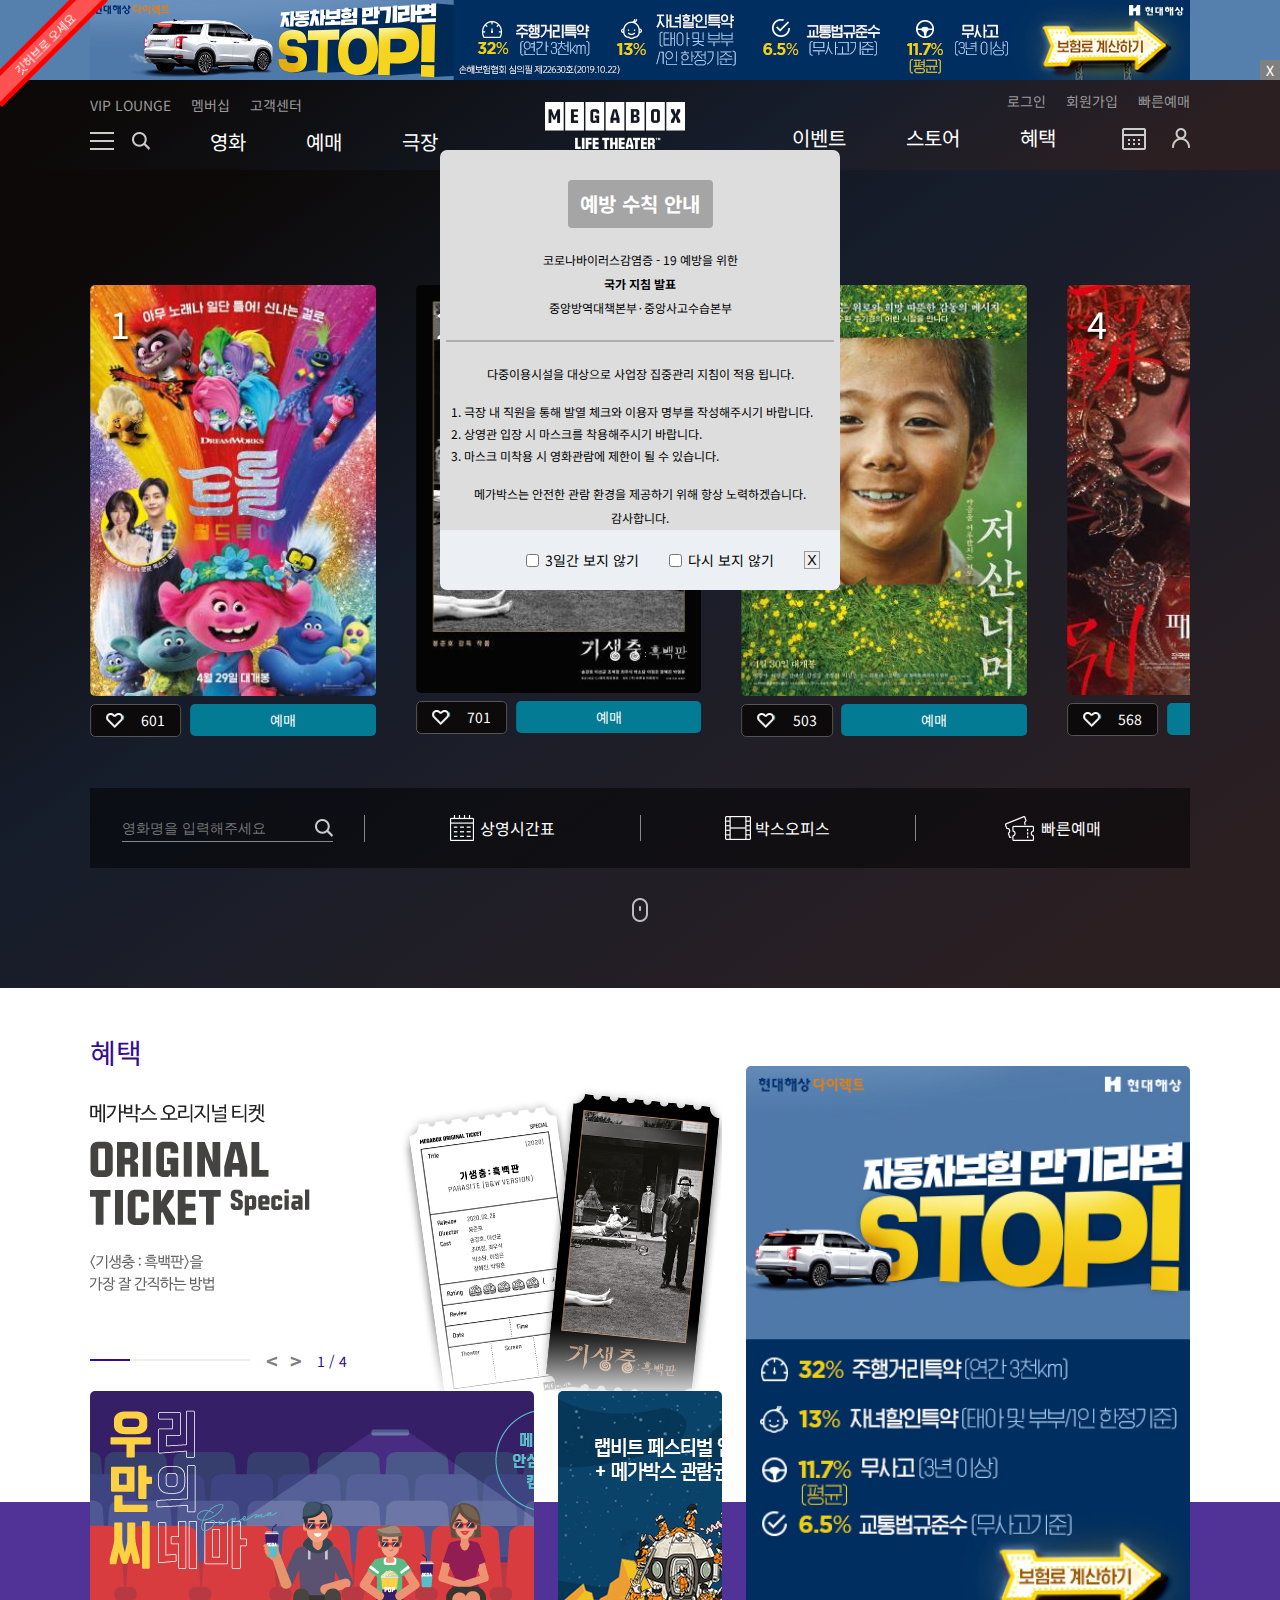
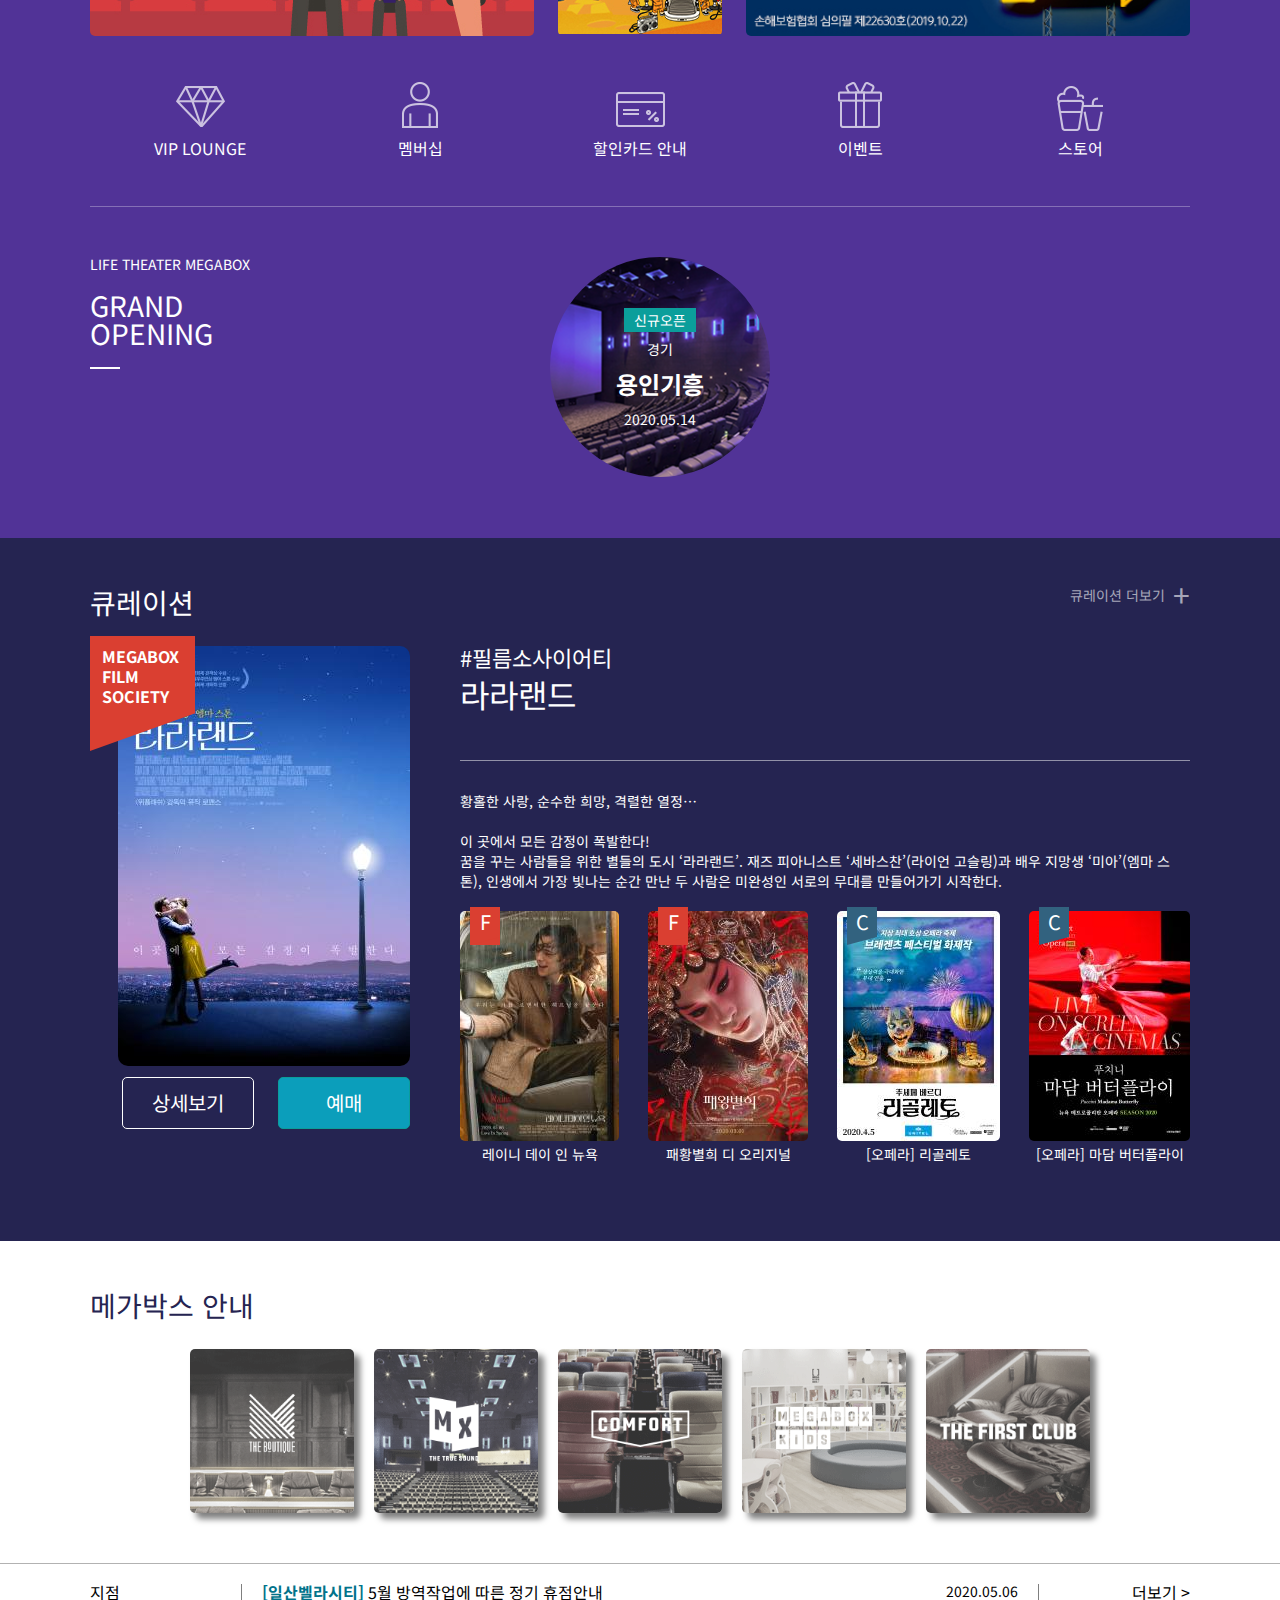
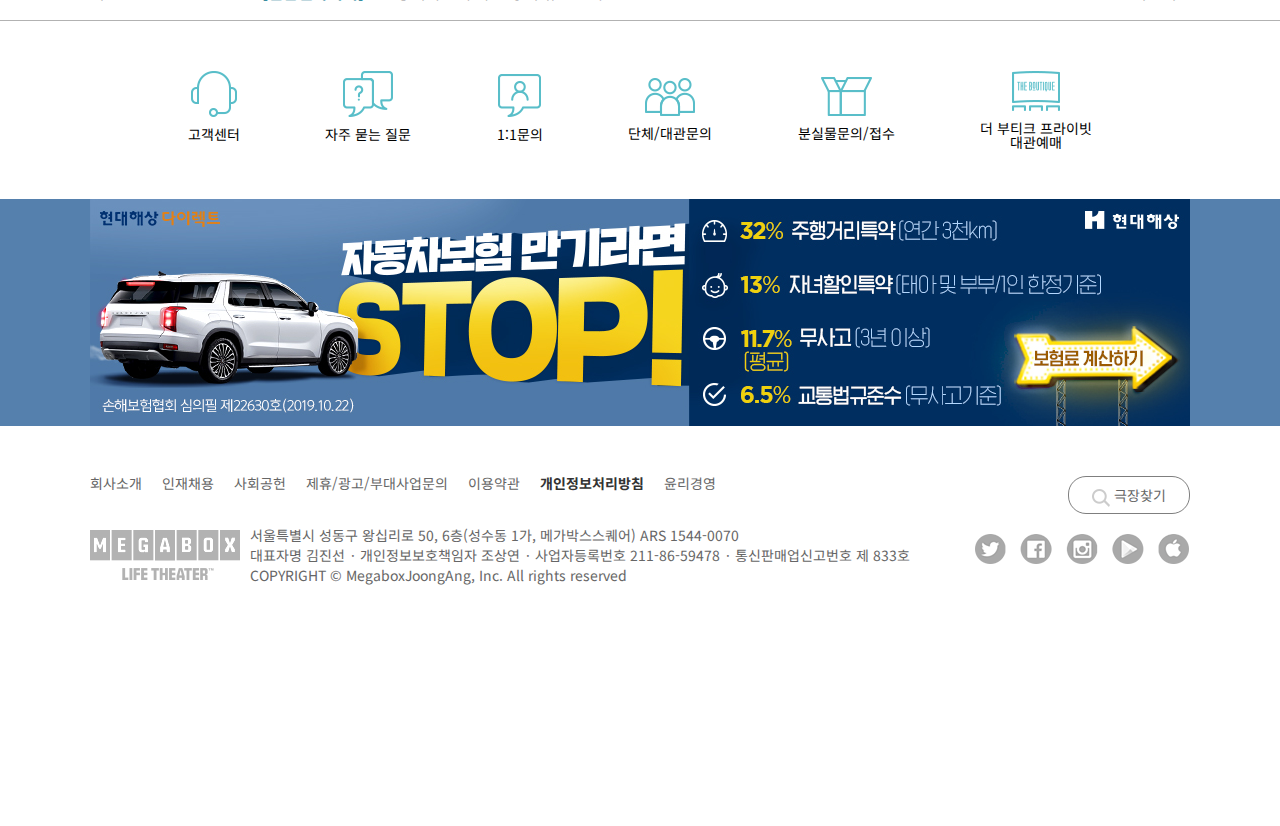
==== commit 530712ab: "Add files via upload" ====
--- a/pc_web.html
+++ b/pc_web.html
@@ -24,6 +24,7 @@
   <script src="js/jquery.cookie.js"></script>
 
   <!-- my script -->
+  <script src="js/main.js"></script>
   <script src="js/skip.min.js"></script>
   <script src="js/banner.min.js"></script>
   <script src="js/pop_up_cookie.min.js"></script>
@@ -32,810 +33,26 @@
   <script src="js/sub_position.min.js"></script>
   <script src="js/user_slider.min.js"></script>
   
-  <script>
-    $(function(){
-      skip();
-      banner();
-      login();
-      popup();
-      sitemap();
-      subPosition();
-      $(window).resize(function(){
-        subPosition();
-      })
 
-      // swiper
-      var swiper = new Swiper('.swiper-container',{
-        slidesPerView:3.5,
-        spaceBetween: 40,
-        loop:true,       
-      });
-
-
-      $('.git_hub').click(function(){
-        location.href='https://github.com/pam7462/megabox';
-      });
-
-      var cnt=0;
-      $('#prev').click(function(){
-        if(cnt>0){
-          cnt--;
-        }else{
-          cnt=3;
-        }       
-        userSlide(cnt);
-      })
-      $('#next').click(function(){
-        if(cnt<3){
-          cnt++;
-        }else{
-          cnt=0;
-        }
-        userSlide(cnt);
-      })
-    })
-  </script>
   <link rel="stylesheet" href="css/reset.css">
 
   <title>라이프시어터,메가박스</title>
 
-    <!-- 헤더 -->
-  <style>
-    .skip{
-      width:100%;
-      max-width:2000px;
-      margin:0 auto;
-      height:50px;
-      display:flex;
-      justify-content:center;
-      align-items: center;
-      background-color:#330a94;
-      position:absolute;
-      top:-50px;
-      z-index:1;
-    }
-    .skip a{
-      margin:0 5px;
-      border:2px solid transparent;
-      padding:4px 10px;
-      color:white;
-      font-weight:bold;
-    }
-    .skip a:focus{
-      border:2px solid white;
-    }
+  <!-- 헤더 -->
+  <link rel="stylesheet" href="css/header.css">
+  <!-- 무비차트 -->
+  <link rel="stylesheet" href="css/movie_chart.css">
+  <!-- 혜택 -->
+  <link rel="stylesheet" href="css/bonus.css">
+  <!-- 큐레이션 -->
+  <link rel="stylesheet" href="css/curation.css">
+  <!-- 메가박스 인포 -->
+  <link rel="stylesheet" href="css/mega_info.css">
+  <!-- 아래배너 -->
+  <link rel="stylesheet" href="css/banner.css">
+  <!-- 푸터 -->
+  <link rel="stylesheet" href="css/footer.css">
 
-    /* login_form */
-    .login_form{
-      position:fixed;
-      left:0;
-      top:0;
-      z-index:3;
-      width:100%;
-      height:100%;
-      background:rgba(0,0,0,0.8);
-      display:none;
-    }
-    .login_form .content{
-      position:absolute;
-      left:50%;
-      top:50%;
-      transform:translate(-50%,-50%);
-      width:500px;
-      height:420px;
-      background:white;
-    }
-
-    .login_form  .login_tit{
-      padding:12px 24px;
-      background-color:#330a94;
-    }
-    .login_form .login_tit p{
-      float:left;
-      font-size:18px;
-      color:white
-    }
-    .login_form .login_tit img{
-      float:right;
-      cursor:pointer;
-    }
-    .login_form form{
-      padding:12px 24px;
-    }
-    .login_form form .id_pass{
-      box-sizing:border-box;
-      width:100%;
-      margin:20px 0;
-      border:1px solid #999;
-      padding:12px;
-      font-weight:bold;
-      color:#330a94;
-    }
-    .login_form form .id_pass:hover{
-      border:1px solid #333;
-    }
-    .login_form form .id_pass::placeholder{
-      font-weight:bold;
-      color:#330a94;
-    }
-    .login_form form input[type="checkbox"],
-    .login_form form label{
-      display:inline-block;
-      margin-bottom:16px;
-    }
-    .login_form form input[type="button"]{
-      width:100%;
-      border-radius:2px;
-      padding:12px;
-      background-color:#330a94;
-      color:white;
-      font-weight:bold;
-      font-size:20px;
-      cursor:pointer;
-    }
-    .login_form .login_menu{
-      padding:12px 20px;
-      display:flex;
-      flex-flow:row nowrap;
-      justify-content:center;
-    }
-    .login_form .login_menu li{
-      margin:0 10px;
-    }
-    .login_form .login_menu li a{
-      color:gray;
-    }
-    .login_form .login_menu li a:hover{
-      text-decoration:underline;
-    }
-
-    .login_form .login_menu li:nth-child(2n){
-      width:1px;
-      background-color:gray;
-    }
-    .login_form .sns_login{
-      padding:12px 20px;
-      display:grid;
-      grid-template-columns:auto auto auto auto;
-      grid-column-gap:20px;
-    }
-    .login_form .sns_login li{
-      text-align:center;
-    }
-
-
-
-    /* git_hub */
-    .git_hub{
-      width:150px;
-      padding:5px 0;
-      background:red;
-      transform:rotate(-45deg);
-      position:fixed;
-      left:-30px;
-      top:30px;
-      z-index:5;
-      cursor:pointer;
-    }
-    .git_hub p{
-      padding:3px 0;
-      font-size:12px;
-      color:white;
-      text-align:center;
-      background-color:#fd5252;
-    }
-
-    /* wrap */
-    .wrap{
-      position:relative;
-      width:100%;
-      max-width:2000px;
-      margin:0 auto;
-    }
-    .container{
-      width:1100px;
-      margin:0 auto;
-    }
-
-    /* banner */
-    .banner01{
-      text-align:center;
-      background-color:#eee9e3;
-    }
-    .banner02{
-      text-align:center;
-      background-color:#5580ad;
-    }
-    .banner img{
-      display:inline-block;
-    }
-    .banner .close{
-      width:20px;
-      height:20px;
-      /* border:1px solid black; */
-      background-color:gray;
-      color:white;
-      text-align:center;
-      line-height:20px;
-      cursor:pointer;
-      position:absolute;
-      right:0;
-      bottom:0;
-    }
-    .banner>div{
-      display:none;
-      position:relative;
-    }
-    .banner>div.active{
-      display:block;
-    }
-    .pop_up{
-      position:absolute;
-      left:50%;
-      top:150px;
-      z-index:2;
-      transform:translateX(-50%);
-      box-sizing:border-box;
-      width:400px;
-      height:438px;
-      border-radius:7px;
-      padding-top:30px;
-      background:#ddd;
-      text-align:center;
-      display:none;
-    }
-    .pop_up h3{
-      display:inline-block;
-      width:145px;
-      margin-bottom:20px;
-      padding:14px 0;
-      border-radius:4px;
-      background:#a5a5a5;
-      font-size:20px;
-      color:white;
-    }
-    .pop_up p{
-      font-size:12px;
-      line-height:2;
-    }
-    .pop_up strong{
-      font-size:12px;
-      font-weight:bold;
-    }
-    .pop_up ol{
-      margin:10px 6px;
-    }
-    .pop_up ol,.pop_up li{
-      text-align:left;
-      list-style:decimal inside;
-      text-indent:5px;
-      font-size:12px;
-      padding:5px 0;
-    }
-    .pop_up hr{
-      width:388px;
-      height:2px;
-      background-color:#aeaeae;
-      margin:20px 6px;
-    }
-    .pop_up form{
-      display:flex;
-      justify-content: flex-end;
-      align-items:center;
-      height:60px;
-      padding-right:20px;
-      background-color:#ecf0f4;
-      border-bottom-left-radius:7px;
-      border-bottom-right-radius:7px;
-    }
-    .pop_up form label{margin:0 30px 0 6px;}
-    .pop_up form #close_btn{
-      width:16px;
-      text-align:center;
-      cursor:pointer;
-    }
-
-    .header{
-      background:linear-gradient(145deg,#0c0908 10%,#161d2b 60%,#2b1f22 90%);
-      position:relative;
-    }
-
-    .header>.container>.content{
-      height:90px;
-      display:flex;
-      flex-flow:row nowrap;
-      justify-content:space-between;
-      align-items:center;
-    }
-
-    .top_nav,.bottom_nav{
-      display:flex;
-      flex-flow:row nowrap;
-    }
-    .top_nav{
-      margin-bottom:20px;
-    }
-    .nav02 .top_nav{
-      justify-content:flex-end;
-    }
-    .nav01 .top_nav>li{
-      margin-right:20px;
-    }
-    .nav02 .top_nav>li{
-      margin-left:20px;
-    }
-    .nav01 .bottom_nav>li{
-      margin-right:60px;
-    }
-    .nav01 .bottom_nav>li:first-child{
-      margin-right:18px;
-    }
-
-    .nav02 .bottom_nav>li{
-      margin-left:60px;
-    }
-    .nav02 .bottom_nav>li:last-child{
-      margin-left:20px;
-    }
-    .nav02 #schedule{
-      margin-top:-7px;
-    }
-    .top_nav a{
-      color:#999;
-    }
-    .top_nav a:hover{
-      text-decoration:underline;      
-    }
-    .bottom_nav a{
-      color:#fff;
-      font-size:20px;
-    }
-
-    .sitemap{
-      width:100%;
-      position:absolute;
-      left:0;
-      top:90px;
-      z-index:4;
-      background-color:#666;
-    }
-    .sitemap .content{
-      padding:50px 0;
-    }
-    .sitemap_menu{
-      display:grid;
-      grid-template-columns: 15.15151515151515% 15.15151515151515% 15.15151515151515% 15.15151515151515% 15.15151515151515% 15.15151515151515%;
-      grid-column-gap:20px;
-      grid-row-gap:80px;
-    }
-    .sitemap_menu>li:nth-child(6){
-      grid-column:6;
-      grid-row:1 / 3;
-    }
-    .sitemap h2{
-      font-size:24px;
-      font-weight:normal;
-      margin-bottom:20px;
-      color:white;
-    }
-    .sitemap_menu>li>ul>li{
-      margin:20px 0;
-      text-align:center;
-    }
-    .sitemap_menu>li>ul>li>a{
-      font-size:16px;
-      color:#fff;
-      font-weight:100;
-    }
-    .sitemap_menu>li>ul>li>a:hover{
-      text-decoration:underline;
-      color:#330a94;
-    }
-    .genre_tit{
-      border-top:1px solid #999;
-      border-bottom:1px solid #999;
-      padding:12px 0;
-      font-weight:bold;
-      font-size:18px;
-      color:white;
-    }
-    
-    .sub_nav{
-      position:absolute;
-      left:0;
-      bottom:-40px;
-      width:100%;
-      padding:10px;
-      background:rgba(0,0,0,0.5);
-      display:flex;
-    }
-
-    .sitemap,.sub_nav{
-      display:none;
-    }
-    .nav01>.bottom_nav>li>a{
-      padding-bottom:12px;
-    }
-    .nav02>.bottom_nav>li>a{
-      padding-bottom:16px;
-    }
-    .bottom_nav>li:hover>a{
-      border-bottom:2px solid white;
-    }
-    .bottom_nav>li:hover>.sub_nav{
-      display:flex;
-    }
-    .sub_nav{
-      height:20px;
-    }
-    .sub_nav li{
-      padding:0 20px;
-    }
-    .sub_nav a{
-      font-size:16px;
-    }
-    .sub_nav a:hover{
-      text-decoration:underline;
-    }
-    .border_none{
-      border-bottom:none !important;
-    }
-
-    #sitemap_btn{
-      cursor:pointer;
-    }
-
-    
-    .footer{
-      height:300px;
-      background:rgba(0,255,0,0.2);
-    }
-    .container{
-      height:100%;
-    }
-  </style>
-
-    <!-- 무비차트 -->
-  <style>
-    .section{
-      padding:70px 0 120px;
-      background:linear-gradient(145deg,#0c0908 10%,#161d2b 40%,#2b1f22 90%);
-    }
-    .movie_chart h2{
-      text-align:center;
-      margin-bottom:30px;
-    }
-    .movie_chart h2 a{
-      border-bottom:1px solid white;
-      padding-bottom:5px;
-      font-weight:normal;
-      font-size:15px;
-      color:white;
-    }
-    .poster{
-      overflow:hidden;
-      position:relative;
-      border-radius:5px;
-      margin-bottom:8px;
-    }
-    .poster>img{
-      width:100%;
-    }
-    .poster>.poster_number{
-      position:absolute;
-      left:20px;
-      top:20px;
-      font-size:36px;
-      color:white;
-      text-shadow:2px 2px 3px black;
-    }
-    .poster>.poster_txt{
-      position:absolute;
-      left:0;
-      top:0;
-      right:0;
-      bottom:0;
-      padding:20px;
-      background:rgba(0,0,0,0.8);
-      color:white;
-      opacity:0;
-      transition:0.2s;
-    }
-    .poster:hover>.poster_txt{
-      opacity:1;
-    }
-    .poster>.poster_txt>p{
-      line-height:20px;
-    }
-    .poster>.poster_txt>p:first-child{
-      height:80%;
-      border-bottom:2px solid rgba(255,255,255,0.5);
-    }
-    .poster>.poster_txt>p:last-child{
-      height:20%;
-      padding:0 50px;
-      display:flex;
-      justify-content:space-around;
-      align-items: center;
-    }
-    .poster>.poster_txt>p:last-child>span{
-      font-weight:500;
-      font-size:24px;
-      color:#0b9ebb;
-    }
-    .poster_btn{
-      color:white;
-    }
-    .poster_btn>div:first-child{
-      float:left;
-      display:flex;
-      justify-content:space-between;
-      box-sizing:border-box;
-      width:32%;
-      border:1px solid #555;
-      border-radius:5px;
-      padding:8px 15px;
-      background:#0c0a0a;
-      cursor: pointer;
-    }
-    .poster_btn>div:first-child>span{
-      text-indent:-9999px;
-      width:18px;
-      height:15px;
-      background-image:url('images/ico-set.png');
-    }
-    .poster_btn>div:last-child{
-      float:right;
-      box-sizing: border-box;
-      width:65%;
-      border-radius:5px;
-      padding:9px;
-      text-align:center;
-      background:#037b94;
-      cursor: pointer;
-    }
-    .swiper-container{
-      margin-bottom:50px;
-    }
-    .quick_movie_menu{
-      display:flex;
-      align-items:center;
-      height:80px;
-      background:rgba(0,0,0,0.5);
-    }
-    .quick_movie_menu>li{
-      flex:1;
-      display:flex;
-      justify-content:center;
-      border-right:1px solid rgba(255,255,255,0.5);
-    }
-    .quick_movie_menu>li:last-child{
-      border-right:none;
-    }
-    .quick_movie_menu>li>a{
-      padding:5px 0 5px 30px;
-      font-size:16px;
-      color:white;
-      background-repeat:no-repeat;
-      background-position:left;
-    }
-    .quick_movie_menu>li>a:hover{
-      text-decoration:underline;
-    }
-    .quick_movie_menu>li:nth-child(2)>a{
-      background-image:url('images/ico-schedule-main.png');
-    }
-    .quick_movie_menu>li:nth-child(3)>a{
-      background-image:url('images/ico-boxoffice-main.png');
-    }
-    .quick_movie_menu>li:nth-child(4)>a{
-      padding-left:36px;
-      background-image:url('images/ico-quick-reserve-main.png');
-    }
-
-    .quick_movie_menu>li>input{
-      background-color:transparent;
-      background-image:url('images/ico-search-white.png');
-      background-repeat:no-repeat;
-      background-position:right;
-      border:none;
-      border-bottom:1px solid rgba(255,255,255,0.5);
-      padding:5px 30px 5px 0;
-      color:white;
-    }
-    .mouse_ani{
-      position:relative;
-    }
-    .mouse_ani>img{
-      position:absolute;
-      top:30px;
-      left:50%;
-      transform:translateX(-50%);
-      animation:mmove 2s infinite ease-in-out;
-      animation-delay:2s;
-    }
-    @keyframes mmove{
-      0%{top:30px;}
-      40%{top:50px;}
-      60%{top:50px;}
-      100%{top:30px;}
-    }
-  </style>
-  <!-- 혜택 -->
-  <style>
-    .bonus{
-      box-sizing:border-box;
-      height:1150px;
-      padding-top:50px;
-      background-image:url('images/bonus_bg.jpg');
-    }
-    .bonus h3{
-      font-weight:normal;
-      font-size:28px;
-      color:#330a94;
-    }
-    .grid_par{
-      display:grid;
-      grid-template-columns:auto auto auto auto auto auto auto auto auto auto auto auto;
-      grid-column-gap:24px;
-    }
-    /* .grid_par>div{
-      background:red;
-    } */
-    .grid_par>div:nth-child(1){
-      grid-column:1/4;
-    }
-    .grid_par>div:nth-child(2){
-      grid-column:4/8;
-    }
-    .grid_par>div:nth-child(3){
-      grid-column:8/13;
-      grid-row:1/3;
-    }
-    .grid_par>div:nth-child(4){
-      grid-column:1/6;
-    }
-    .grid_par>div:nth-child(5){
-      grid-column:6/8;
-    }
-    #grid_child01,#grid_child02{
-      overflow:hidden;
-      position: relative;
-      height:325px;
-    }
-    #grid_child01>div,#grid_child02>div{
-      position:absolute;
-      left:0;
-      top:100%;
-      opacity:0;
-      transition:0.8s;
-    }
-    #grid_child02>div{
-      left:100%;
-      top:0;
-    }
-    #grid_child02>div.active{
-      left:0;
-      opacity:1;
-    }
-    #grid_child01>div.active{
-      top:0;
-      opacity:1;
-    }
-    #grid_child01>ul{
-      width:100%;
-      position:absolute;
-      bottom:20px;
-      display:flex;
-      flex-flow:row nowrap;
-      justify-content:space-between;
-    }
-    #grid_child01 span{
-      color:#330a94;
-    }
-    #img_btn span{
-      font-weight:bolder;
-      font-size:20px;
-      color:gray;
-      cursor:pointer;
-    }
-    #img_btn span:hover{
-      color:#330a94;
-    }
-    #img_bar{
-      padding-top:8px;
-    }
-    .img_bar_par{
-      width:160px;
-      height:2px;
-      background:#eee;
-      display:flex;
-    }
-    .img_bar_par>div{
-      text-indent:-9999px;
-      flex:1;
-      height:2px;      
-    }
-    .img_bar_par>div.active{
-      background:#330a94;
-    }
-    #img_btn,#img_num{
-      display:flex;
-      justify-content:center;
-    }
-    #img_num{
-      padding-top:3px;
-    }
-    #grid_child03,#grid_child04,#grid_child05{
-      overflow:hidden;
-      border-radius:5px;
-    }
-    #grid_child03>img{
-      height:100%;
-    }
-    .ico_par{border-bottom:1px solid rgba(255,255,255,0.3); padding:50px 0; }
-    .ico_par>li{float:left; width:20%; }
-    .ico_par>li>a{height:70px;display: flex; flex-flow:column nowrap; justify-content:space-between; 
-      align-items:center; color:white;}
-    .ico_par>li>a>p{font-size:16px;}
-    img[src*="-bonus01"],img[src*="-bonus03"]{margin-top:-4px;}
-    img[src*="-bonus02"]{margin-top:6px;}
-    .grand_open{padding:50px 0;}
-    .grand_txt>h3{padding:20px 0; color:white;}
-    .grand_txt>hr{width:30px; height:2px; background: white;}
-    .grand_txt,.grand_img{float:left; margin-right: 300px; color: white;}
-    .grand_img{position: relative; width:220px; height: 220px; border-radius:50%; overflow: hidden;;}
-    .grand_img>div:nth-child(1){position: absolute; left:50%; top:50%;transform: translate(-50%,-50%);z-index:1;}
-    .grand_img>div:nth-child(2){position: absolute; left:0; top:0; z-index:2; width:100%; height:100%; background:white; opacity:0; transition: 0.1s;}
-    .grand_img:hover>div:nth-child(2){opacity:1;}
-    .grand_img>div:nth-child(3){position: absolute; left:0; top:0; z-index:3; width:100%; height:100%; 
-      display:flex; flex-flow:column nowrap; justify-content: center; align-items: center;}
-    .open_tit{padding:5px 10px; background-color: #0b9e9b;margin-bottom:10px;}
-    .open_sec1{margin-bottom: 16px;}
-    .grand_img:hover .open_sec1{color:#0b9e9b;}
-    .open_sec2{margin-bottom: 16px; font-size:24px; font-weight:bolder;}
-    .grand_img:hover .open_sec2{color:#0b9e9b;}
-    .grand_img:hover .open_date{color:#0b9e9b;}
-  </style>
-  <!-- 큐레이션 -->
-  <style>
-    .curation{background-color:#252451; padding:50px 0;}
-    .curation .tit{display:flex; justify-content: space-between;}
-    .curation .tit h2{color: white; font-weight:normal;font-size: 28px;}
-    .curation .tit p{color:rgba(255,255,255,0.6); display: flex; width:120px; justify-content:space-between; cursor: pointer;}
-    .curation .tit p:hover span:first-child{text-decoration: underline;}
-    .curation .tit p span:last-child{font-size: 30px; margin-top:-9px; }
-    .curation_content{padding:30px 0;display:grid; grid-template-columns:320px auto; grid-column-gap: 50px;}
-    .curation_left{position: relative; text-align: right;}
-    .curation_left .left_img,.curation_left .left_btn{display:inline-block;}
-    .curation_left .left_img{border-radius:10px; overflow: hidden;}
-    .curation_left .left_btn{width:90%; padding:10px 0;}
-    .curation_left .left_btn p{width:45%; float:left; padding:15px 0;border:1px solid white;border-radius:5px;text-align: center;
-      color:white; font-size:20px; cursor: pointer;}
-    .curation_left .left_btn p:nth-child(2){float: right; border-color:#0b9e9b; background:#0b9ebb;}
-    .left_over{position: absolute; left:0; top:-10px;}
-    .left_over_txt{width:105px;height:77px;box-sizing:border-box;background:#da3f31;text-align: left; 
-    padding:10px 0 0 12px; color:white;} 
-    .left_over_txt h4{font-size:16px; line-height: 20px;}
-    .left_over_base{width:0; height:0; border-top:19px solid #da3f31; border-right: 53px solid transparent;
-    border-bottom:19px solid transparent; border-left:53px solid #da3f31; }
-    .curation_right{color:white; }
-    .curation_right h3{font-size:22px; font-weight: normal; margin-bottom:10px;}
-    .curation_right h2{font-size:32px; font-weight: normal; }
-    .curation_right hr{width:100%; height:1px; margin:50px 0 30px;background:rgba(255,255,255,0.5);}
-    .curation_right>p{margin-bottom:20px; line-height:20px;} 
-    .curation_poster{display: flex; justify-content: space-between; margin-top:70px 0 30px;}
-    .curation_poster li{position: relative;}
-    .curation_poster_img{border-radius:5px;overflow: hidden; margin-bottom:6px;}
-    .curation_poster_txt{text-align: center;}
-    .curation_poster_over{position: absolute;top:-4px;left:10px;}
-    .curation_poster_over>p:first-child{width:30px; height:30px;font-size: 20px; text-align: center; line-height:30px;}
-    .f_color{background-color:#da3f31;}
-    .c_color{background-color:#32627f;}
-    .curation_poster_over>p:last-child{width:0; height:0; border-top:4px solid #da3f31; border-bottom:4px solid transparent; 
-    border-right:15px solid transparent; border-left: 15px solid #da3f31;}
-    .curation_poster_over>p:last-child.c_border{border-top-color:#32627f;border-left-color:#32627f;}
-  </style>
 </head>
 <body>
   <!-- skip -->
@@ -1635,10 +852,194 @@
         </div>
       </div>
     </section>
+    <section class="megabox_info">
+      <article>
+        <div class="container">
+          <div class="content">
+            <h2>메가박스 안내</h2>
+            <ul class="megabox_info_img">
+              <li><a href="#">
+                <img src="images/megainfo00.png" alt="info00">
+              </a></li>
+              <li><a href="#">
+                <img src="images/megainfo01.png" alt="info01">
+              </a></li>
+              <li><a href="#">
+                <img src="images/megainfo02.png" alt="info02">
+              </a></li>
+              <li><a href="#">
+                <img src="images/megainfo03.png" alt="info03">
+              </a></li>
+              <li><a href="#">
+                <img src="images/megainfo04.png" alt="info04">
+              </a></li>
+            </ul>
+          </div>
+        </div>
+      </article>
+      <article>
+        <div class="container">
+          <div class="content">
+            <ul class="notice">
+              <li>
+                <p>지점</p>
+              </li>
+              <li class="clearfix">
+                <p style="float:left;">
+                  <span class="notice_color">[일산벨라시티]</span>
+                  <span><a href="#">5월 방역작업에 따른 정기 휴점안내</a></span>
+                </p>
+                <p style="float:right;" class="notice_date">2020.05.06</p>
+              </li>
+              <li>
+                <a href="#">더보기 ></a>
+              </li>
+            </ul>
+          </div>
+        </div>
+      </article>
+      <article>
+        <div class="container">
+          <div class="content">
+            <ul class="megabox_info_quicknav">
+              <li>
+                <a href="#">
+                  <img src="images/ico-info00.png" alt="인포아이콘00">
+                  <p>고객센터</p>
+                </a>
+              </li>
+              <li>
+                <a href="#">
+                  <img src="images/ico-info01.png" alt="인포아이콘01">
+                  <p>자주 묻는 질문</p>
+                </a>
+              </li>
+              <li>
+                <a href="#">
+                  <img src="images/ico-info02.png" alt="인포아이콘02">
+                  <p>1:1문의</p>
+                </a>
+              </li>
+              <li>
+                <a href="#">
+                  <img src="images/ico-info03.png" alt="인포아이콘03">
+                  <p>단체/대관문의</p>
+                </a>
+              </li>
+              <li>
+                <a href="#">
+                  <img src="images/ico-info04.png" alt="인포아이콘04">
+                  <p>분실물문의/접수</p>
+                </a>
+              </li>
+              <li>
+                <a href="#">
+                  <img src="images/ico-info05.png" alt="인포아이콘05">
+                  <p>더 부티크 프라이빗<br>
+                    대관예매</p>
+                </a>
+              </li>
+            </ul>
+          </div>
+        </div>
+      </article>
+    </section>
+    <div class="bottom_banner">
+      <img src="images/footer_banner00.jpg" alt="ad">
+    </div>
     <footer class="footer">
-      <div class="container"></div>
+      <div class="container clearfix">
+        <div class="footer_left" style="float:left;">
+          <ul class="footer_nav">
+            <li>
+              <a href="#" title="회사소개 페이지로 이동">
+                회사소개
+              </a>
+            </li>
+            <li>
+              <a href="#" title="인재채용 페이지로 이동">
+                인재채용
+              </a>
+            </li>
+            <li>
+              <a href="#" title="사회공헌 페이지로 이동">
+                사회공헌
+              </a>
+            </li>
+            <li>
+              <a href="#" title="제휴/광고/부대사업문의 페이지로 이동">
+                제휴/광고/부대사업문의
+              </a>
+            </li>
+            <li>
+              <a href="#" title="이용약관 페이지로 이동">
+                이용약관
+              </a>
+            </li>
+            <li>
+              <a href="#" title="개인정보처리방침 페이지로 이동">
+                <strong>개인정보처리방침</strong>
+              </a>
+            </li>
+            <li>
+              <a href="#" title="윤리경영 페이지로 이동">
+                윤리경영
+              </a>
+            </li>
+          </ul>
+          <div class="footer_bottom">
+            <div class="footer_logo">
+              <img src="images/logo-opacity.png" alt="logo">
+            </div>
+            <address>
+              <p>
+                서울특별시 성동구 왕십리로 50, 6층(성수동 1가, 메가박스스퀘어) ARS 1544-0070<br>
+                대표자명 김진선 · 개인정보보호책임자 조상연 · 사업자등록번호 211-86-59478 · 통신판매업신고번호 제 833호<br>
+                COPYRIGHT © MegaboxJoongAng, Inc. All rights reserved
+              </p>
+            </address>
+          </div>
+        </div>
+        <div class="footer_right" style="float:right;">
+          <div class="footer_search">
+            <a href="#">
+              <img src="images/ico-search-white.png" alt="서치아이콘">
+              극장찾기
+            </a>
+          </div>
+        <ul class="footer_sns">
+          <li>
+            <a href="#" title="MEGABOX 트위터 페이지로 이동">
+              <img src="images/ico-footer00.png" alt="twiter">
+            </a>
+          </li>
+          <li>
+            <a href="#" title="MEGABOX 페이스북 페이지로 이동">
+              <img src="images/ico-footer01.png" alt="facebook">
+            </a>
+          </li>
+          <li>
+            <a href="#" title="MEGABOX 인스타 페이지로 이동">
+              <img src="images/ico-footer02.png" alt="insta">
+            </a>
+          </li>
+          <li>
+            <a href="#" title="MEGABOX 구글플레이 페이지로 이동">
+              <img src="images/ico-footer03.png" alt="playstore">
+            </a>
+          </li>
+          <li>
+            <a href="#" title="MEGABOX 앱스토어 페이지로 이동">
+              <img src="images/ico-footer04.png" alt="appstore">
+            </a>
+          </li>
+        </ul>
+        </div>
+      </div>
     </footer>
   </div>
-
 </body>
+<script>
+    main();
+</script>
 </html>--- a/css/header.css
+++ b/css/header.css
@@ -0,0 +1,414 @@
+@charset 'uft-8';
+.skip{
+  width:100%;
+  max-width:2000px;
+  margin:0 auto;
+  height:50px;
+  display:flex;
+  justify-content:center;
+  align-items: center;
+  background-color:#330a94;
+  position:absolute;
+  top:-50px;
+  z-index:1;
+}
+.skip a{
+  margin:0 5px;
+  border:2px solid transparent;
+  padding:4px 10px;
+  color:white;
+  font-weight:bold;
+}
+.skip a:focus{
+  border:2px solid white;
+}
+
+/* login_form */
+.login_form{
+  position:fixed;
+  left:0;
+  top:0;
+  z-index:3;
+  width:100%;
+  height:100%;
+  background:rgba(0,0,0,0.8);
+  display:none;
+}
+.login_form .content{
+  position:absolute;
+  left:50%;
+  top:50%;
+  transform:translate(-50%,-50%);
+  width:500px;
+  height:420px;
+  background:white;
+}
+
+.login_form  .login_tit{
+  padding:12px 24px;
+  background-color:#330a94;
+}
+.login_form .login_tit p{
+  float:left;
+  font-size:18px;
+  color:white
+}
+.login_form .login_tit img{
+  float:right;
+  cursor:pointer;
+}
+.login_form form{
+  padding:12px 24px;
+}
+.login_form form .id_pass{
+  box-sizing:border-box;
+  width:100%;
+  margin:20px 0;
+  border:1px solid #999;
+  padding:12px;
+  font-weight:bold;
+  color:#330a94;
+}
+.login_form form .id_pass:hover{
+  border:1px solid #333;
+}
+.login_form form .id_pass::placeholder{
+  font-weight:bold;
+  color:#330a94;
+}
+.login_form form input[type="checkbox"],
+.login_form form label{
+  display:inline-block;
+  margin-bottom:16px;
+}
+.login_form form input[type="button"]{
+  width:100%;
+  border-radius:2px;
+  padding:12px;
+  background-color:#330a94;
+  color:white;
+  font-weight:bold;
+  font-size:20px;
+  cursor:pointer;
+}
+.login_form .login_menu{
+  padding:12px 20px;
+  display:flex;
+  flex-flow:row nowrap;
+  justify-content:center;
+}
+.login_form .login_menu li{
+  margin:0 10px;
+}
+.login_form .login_menu li a{
+  color:gray;
+}
+.login_form .login_menu li a:hover{
+  text-decoration:underline;
+}
+
+.login_form .login_menu li:nth-child(2n){
+  width:1px;
+  background-color:gray;
+}
+.login_form .sns_login{
+  padding:12px 20px;
+  display:grid;
+  grid-template-columns:auto auto auto auto;
+  grid-column-gap:20px;
+}
+.login_form .sns_login li{
+  text-align:center;
+}
+
+
+
+/* git_hub */
+.git_hub{
+  width:150px;
+  padding:5px 0;
+  background:red;
+  transform:rotate(-45deg);
+  position:fixed;
+  left:-30px;
+  top:30px;
+  z-index:5;
+  cursor:pointer;
+}
+.git_hub p{
+  padding:3px 0;
+  font-size:12px;
+  color:white;
+  text-align:center;
+  background-color:#fd5252;
+}
+
+/* wrap */
+.wrap{
+  position:relative;
+  width:100%;
+  max-width:2000px;
+  margin:0 auto;
+}
+.container{
+  width:1100px;
+  margin:0 auto;
+}
+
+/* banner */
+.banner01{
+  text-align:center;
+  background-color:#eee9e3;
+}
+.banner02{
+  text-align:center;
+  background-color:#5580ad;
+}
+.banner img{
+  display:inline-block;
+}
+.banner .close{
+  width:20px;
+  height:20px;
+  /* border:1px solid black; */
+  background-color:gray;
+  color:white;
+  text-align:center;
+  line-height:20px;
+  cursor:pointer;
+  position:absolute;
+  right:0;
+  bottom:0;
+}
+.banner>div{
+  display:none;
+  position:relative;
+}
+.banner>div.active{
+  display:block;
+}
+.pop_up{
+  position:absolute;
+  left:50%;
+  top:150px;
+  z-index:2;
+  transform:translateX(-50%);
+  box-sizing:border-box;
+  width:400px;
+  height:438px;
+  border-radius:7px;
+  padding-top:30px;
+  background:#ddd;
+  text-align:center;
+  display:none;
+}
+.pop_up h3{
+  display:inline-block;
+  width:145px;
+  margin-bottom:20px;
+  padding:14px 0;
+  border-radius:4px;
+  background:#a5a5a5;
+  font-size:20px;
+  color:white;
+}
+.pop_up p{
+  font-size:12px;
+  line-height:2;
+}
+.pop_up strong{
+  font-size:12px;
+  font-weight:bold;
+}
+.pop_up ol{
+  margin:10px 6px;
+}
+.pop_up ol,.pop_up li{
+  text-align:left;
+  list-style:decimal inside;
+  text-indent:5px;
+  font-size:12px;
+  padding:5px 0;
+}
+.pop_up hr{
+  width:388px;
+  height:2px;
+  background-color:#aeaeae;
+  margin:20px 6px;
+}
+.pop_up form{
+  display:flex;
+  justify-content: flex-end;
+  align-items:center;
+  height:60px;
+  padding-right:20px;
+  background-color:#ecf0f4;
+  border-bottom-left-radius:7px;
+  border-bottom-right-radius:7px;
+}
+.pop_up form label{margin:0 30px 0 6px;}
+.pop_up form #close_btn{
+  width:16px;
+  text-align:center;
+  cursor:pointer;
+}
+
+.header{
+  background:linear-gradient(145deg,#0c0908 10%,#161d2b 60%,#2b1f22 90%);
+  position:relative;
+}
+
+.header>.container>.content{
+  height:90px;
+  display:flex;
+  flex-flow:row nowrap;
+  justify-content:space-between;
+  align-items:center;
+}
+
+.top_nav,.bottom_nav{
+  display:flex;
+  flex-flow:row nowrap;
+}
+.top_nav{
+  margin-bottom:20px;
+}
+.nav02 .top_nav{
+  justify-content:flex-end;
+}
+.nav01 .top_nav>li{
+  margin-right:20px;
+}
+.nav02 .top_nav>li{
+  margin-left:20px;
+}
+.nav01 .bottom_nav>li{
+  margin-right:60px;
+}
+.nav01 .bottom_nav>li:first-child{
+  margin-right:18px;
+}
+
+.nav02 .bottom_nav>li{
+  margin-left:60px;
+}
+.nav02 .bottom_nav>li:last-child{
+  margin-left:20px;
+}
+.nav02 #schedule{
+  margin-top:-7px;
+}
+.top_nav a{
+  color:#999;
+}
+.top_nav a:hover{
+  text-decoration:underline;      
+}
+.bottom_nav a{
+  color:#fff;
+  font-size:20px;
+}
+
+.sitemap{
+  width:100%;
+  position:absolute;
+  left:0;
+  top:90px;
+  z-index:4;
+  background-color:#666;
+}
+.sitemap .content{
+  padding:50px 0;
+}
+.sitemap_menu{
+  display:grid;
+  grid-template-columns: 15.15151515151515% 15.15151515151515% 15.15151515151515% 15.15151515151515% 15.15151515151515% 15.15151515151515%;
+  grid-column-gap:20px;
+  grid-row-gap:80px;
+}
+.sitemap_menu>li:nth-child(6){
+  grid-column:6;
+  grid-row:1 / 3;
+}
+.sitemap h2{
+  font-size:24px;
+  font-weight:normal;
+  margin-bottom:20px;
+  color:white;
+}
+.sitemap_menu>li>ul>li{
+  margin:20px 0;
+  text-align:center;
+}
+.sitemap_menu>li>ul>li>a{
+  font-size:16px;
+  color:#fff;
+  font-weight:100;
+}
+.sitemap_menu>li>ul>li>a:hover{
+  text-decoration:underline;
+  color:#330a94;
+}
+.genre_tit{
+  border-top:1px solid #999;
+  border-bottom:1px solid #999;
+  padding:12px 0;
+  font-weight:bold;
+  font-size:18px;
+  color:white;
+}
+
+.sub_nav{
+  position:absolute;
+  left:0;
+  bottom:-40px;
+  width:100%;
+  padding:10px;
+  background:rgba(0,0,0,0.5);
+  display:flex;
+}
+
+.sitemap,.sub_nav{
+  display:none;
+}
+.nav01>.bottom_nav>li>a{
+  padding-bottom:12px;
+}
+.nav02>.bottom_nav>li>a{
+  padding-bottom:16px;
+}
+.bottom_nav>li:hover>a{
+  border-bottom:2px solid white;
+}
+.bottom_nav>li:hover>.sub_nav{
+  display:flex;
+}
+.sub_nav{
+  height:20px;
+}
+.sub_nav li{
+  padding:0 20px;
+}
+.sub_nav a{
+  font-size:16px;
+}
+.sub_nav a:hover{
+  text-decoration:underline;
+}
+.border_none{
+  border-bottom:none !important;
+}
+
+#sitemap_btn{
+  cursor:pointer;
+}
+
+
+.footer{
+  height:300px;
+  background:rgba(0,255,0,0.2);
+}
+.container{
+  height:100%;
+}
+
--- a/css/movie_chart.css
+++ b/css/movie_chart.css
@@ -0,0 +1,164 @@
+@charset 'utf-8';
+.section{
+  padding:70px 0 120px;
+  background:linear-gradient(145deg,#0c0908 10%,#161d2b 40%,#2b1f22 90%);
+}
+.movie_chart h2{
+  text-align:center;
+  margin-bottom:30px;
+}
+.movie_chart h2 a{
+  border-bottom:1px solid white;
+  padding-bottom:5px;
+  font-weight:normal;
+  font-size:15px;
+  color:white;
+}
+.poster{
+  overflow:hidden;
+  position:relative;
+  border-radius:5px;
+  margin-bottom:8px;
+}
+.poster>img{
+  width:100%;
+}
+.poster>.poster_number{
+  position:absolute;
+  left:20px;
+  top:20px;
+  font-size:36px;
+  color:white;
+  text-shadow:2px 2px 3px black;
+}
+.poster>.poster_txt{
+  position:absolute;
+  left:0;
+  top:0;
+  right:0;
+  bottom:0;
+  padding:20px;
+  background:rgba(0,0,0,0.8);
+  color:white;
+  opacity:0;
+  transition:0.2s;
+}
+.poster:hover>.poster_txt{
+  opacity:1;
+}
+.poster>.poster_txt>p{
+  line-height:20px;
+}
+.poster>.poster_txt>p:first-child{
+  height:80%;
+  border-bottom:2px solid rgba(255,255,255,0.5);
+}
+.poster>.poster_txt>p:last-child{
+  height:20%;
+  padding:0 50px;
+  display:flex;
+  justify-content:space-around;
+  align-items: center;
+}
+.poster>.poster_txt>p:last-child>span{
+  font-weight:500;
+  font-size:24px;
+  color:#0b9ebb;
+}
+.poster_btn{
+  color:white;
+}
+.poster_btn>div:first-child{
+  float:left;
+  display:flex;
+  justify-content:space-between;
+  box-sizing:border-box;
+  width:32%;
+  border:1px solid #555;
+  border-radius:5px;
+  padding:8px 15px;
+  background:#0c0a0a;
+  cursor: pointer;
+}
+.poster_btn>div:first-child>span{
+  text-indent:-9999px;
+  width:18px;
+  height:15px;
+  background-image:url('../images/ico-set.png');
+}
+.poster_btn>div:last-child{
+  float:right;
+  box-sizing: border-box;
+  width:65%;
+  border-radius:5px;
+  padding:9px;
+  text-align:center;
+  background:#037b94;
+  cursor: pointer;
+}
+.swiper-container{
+  margin-bottom:50px;
+}
+.quick_movie_menu{
+  display:flex;
+  align-items:center;
+  height:80px;
+  background:rgba(0,0,0,0.5);
+}
+.quick_movie_menu>li{
+  flex:1;
+  display:flex;
+  justify-content:center;
+  border-right:1px solid rgba(255,255,255,0.5);
+}
+.quick_movie_menu>li:last-child{
+  border-right:none;
+}
+.quick_movie_menu>li>a{
+  padding:5px 0 5px 30px;
+  font-size:16px;
+  color:white;
+  background-repeat:no-repeat;
+  background-position:left;
+}
+.quick_movie_menu>li>a:hover{
+  text-decoration:underline;
+}
+.quick_movie_menu>li:nth-child(2)>a{
+  background-image:url('../images/ico-schedule-main.png');
+}
+.quick_movie_menu>li:nth-child(3)>a{
+  background-image:url('../images/ico-boxoffice-main.png');
+}
+.quick_movie_menu>li:nth-child(4)>a{
+  padding-left:36px;
+  background-image:url('../images/ico-quick-reserve-main.png');
+}
+
+.quick_movie_menu>li>input{
+  background-color:transparent;
+  background-image:url('../images/ico-search-white.png');
+  background-repeat:no-repeat;
+  background-position:right;
+  border:none;
+  border-bottom:1px solid rgba(255,255,255,0.5);
+  padding:5px 30px 5px 0;
+  color:white;
+}
+.mouse_ani{
+  position:relative;
+}
+.mouse_ani>img{
+  position:absolute;
+  top:30px;
+  left:50%;
+  transform:translateX(-50%);
+  animation:mmove 2s infinite ease-in-out;
+  animation-delay:2s;
+}
+@keyframes mmove{
+  0%{top:30px;}
+  40%{top:50px;}
+  60%{top:50px;}
+  100%{top:30px;}
+}
--- a/css/bonus.css
+++ b/css/bonus.css
@@ -0,0 +1,134 @@
+@charset 'utf-8';
+.bonus{
+  box-sizing:border-box;
+  height:1150px;
+  padding-top:50px;
+  background-image:url('../images/bonus_bg.jpg');
+}
+.bonus h3{
+  font-weight:normal;
+  font-size:28px;
+  color:#330a94;
+}
+.grid_par{
+  display:grid;
+  grid-template-columns:auto auto auto auto auto auto auto auto auto auto auto auto;
+  grid-column-gap:24px;
+}
+/* .grid_par>div{
+  background:red;
+} */
+.grid_par>div:nth-child(1){
+  grid-column:1/4;
+}
+.grid_par>div:nth-child(2){
+  grid-column:4/8;
+}
+.grid_par>div:nth-child(3){
+  grid-column:8/13;
+  grid-row:1/3;
+}
+.grid_par>div:nth-child(4){
+  grid-column:1/6;
+}
+.grid_par>div:nth-child(5){
+  grid-column:6/8;
+}
+#grid_child01,#grid_child02{
+  overflow:hidden;
+  position: relative;
+  height:325px;
+}
+#grid_child01>div,#grid_child02>div{
+  position:absolute;
+  left:0;
+  top:100%;
+  opacity:0;
+  transition:0.8s;
+}
+#grid_child02>div{
+  left:100%;
+  top:0;
+}
+#grid_child02>div.active{
+  left:0;
+  opacity:1;
+}
+#grid_child01>div.active{
+  top:0;
+  opacity:1;
+}
+#grid_child01>ul{
+  width:100%;
+  position:absolute;
+  bottom:20px;
+  display:flex;
+  flex-flow:row nowrap;
+  justify-content:space-between;
+}
+#grid_child01 span{
+  color:#330a94;
+}
+#img_btn span{
+  font-weight:bolder;
+  font-size:20px;
+  color:gray;
+  cursor:pointer;
+}
+#img_btn span:hover{
+  color:#330a94;
+}
+#img_bar{
+  padding-top:8px;
+}
+.img_bar_par{
+  width:160px;
+  height:2px;
+  background:#eee;
+  display:flex;
+}
+.img_bar_par>div{
+  text-indent:-9999px;
+  flex:1;
+  height:2px;      
+}
+.img_bar_par>div.active{
+  background:#330a94;
+}
+#img_btn,#img_num{
+  display:flex;
+  justify-content:center;
+}
+#img_num{
+  padding-top:3px;
+}
+#grid_child03,#grid_child04,#grid_child05{
+  overflow:hidden;
+  border-radius:5px;
+}
+#grid_child03>img{
+  height:100%;
+}
+.ico_par{border-bottom:1px solid rgba(255,255,255,0.3); padding:50px 0; }
+.ico_par>li{float:left; width:20%; }
+.ico_par>li>a{height:70px;display: flex; flex-flow:column nowrap; justify-content:space-between; 
+  align-items:center; color:white;}
+.ico_par>li>a>p{font-size:16px;}
+img[src*="-bonus01"],img[src*="-bonus03"]{margin-top:-4px;}
+img[src*="-bonus02"]{margin-top:6px;}
+.grand_open{padding:50px 0;}
+.grand_txt>h3{padding:20px 0; color:white;}
+.grand_txt>hr{width:30px; height:2px; background: white;}
+.grand_txt,.grand_img{float:left; margin-right: 300px; color: white;}
+.grand_img{position: relative; width:220px; height: 220px; border-radius:50%; overflow: hidden;;}
+.grand_img>div:nth-child(1){position: absolute; left:50%; top:50%;transform: translate(-50%,-50%);z-index:1;}
+.grand_img>div:nth-child(2){position: absolute; left:0; top:0; z-index:2; width:100%; height:100%; background:white; opacity:0; transition: 0.1s;}
+.grand_img:hover>div:nth-child(2){opacity:1;}
+.grand_img>div:nth-child(3){position: absolute; left:0; top:0; z-index:3; width:100%; height:100%; 
+  display:flex; flex-flow:column nowrap; justify-content: center; align-items: center;}
+.open_tit{padding:5px 10px; background-color: #0b9e9b;margin-bottom:10px;}
+.open_sec1{margin-bottom: 16px;}
+.grand_img:hover .open_sec1{color:#0b9e9b;}
+.open_sec2{margin-bottom: 16px; font-size:24px; font-weight:bolder;}
+.grand_img:hover .open_sec2{color:#0b9e9b;}
+.grand_img:hover .open_date{color:#0b9e9b;}
--- a/css/curation.css
+++ b/css/curation.css
@@ -0,0 +1,37 @@
+@charset 'utf-8';
+.curation{background-color:#252451; padding:50px 0;}
+.curation .tit{display:flex; justify-content: space-between;}
+.curation .tit h2{color: white; font-weight:normal;font-size: 28px;}
+.curation .tit p{color:rgba(255,255,255,0.6); display: flex; width:120px; justify-content:space-between; cursor: pointer;}
+.curation .tit p:hover span:first-child{text-decoration: underline;}
+.curation .tit p span:last-child{font-size: 30px; margin-top:-9px; }
+.curation_content{padding:30px 0;display:grid; grid-template-columns:320px auto; grid-column-gap: 50px;}
+.curation_left{position: relative; text-align: right;}
+.curation_left .left_img,.curation_left .left_btn{display:inline-block;}
+.curation_left .left_img{border-radius:10px; overflow: hidden;}
+.curation_left .left_btn{width:90%; padding:10px 0;}
+.curation_left .left_btn p{width:45%; float:left; padding:15px 0;border:1px solid white;border-radius:5px;text-align: center;
+  color:white; font-size:20px; cursor: pointer;}
+.curation_left .left_btn p:nth-child(2){float: right; border-color:#0b9e9b; background:#0b9ebb;}
+.left_over{position: absolute; left:0; top:-10px;}
+.left_over_txt{width:105px;height:77px;box-sizing:border-box;background:#da3f31;text-align: left; 
+padding:10px 0 0 12px; color:white;} 
+.left_over_txt h4{font-size:16px; line-height: 20px;}
+.left_over_base{width:0; height:0; border-top:19px solid #da3f31; border-right: 53px solid transparent;
+border-bottom:19px solid transparent; border-left:53px solid #da3f31; }
+.curation_right{color:white; }
+.curation_right h3{font-size:22px; font-weight: normal; margin-bottom:10px;}
+.curation_right h2{font-size:32px; font-weight: normal; }
+.curation_right hr{width:100%; height:1px; margin:50px 0 30px;background:rgba(255,255,255,0.5);}
+.curation_right>p{margin-bottom:20px; line-height:20px;} 
+.curation_poster{display: flex; justify-content: space-between; margin-top:70px 0 30px;}
+.curation_poster li{position: relative;}
+.curation_poster_img{border-radius:5px;overflow: hidden; margin-bottom:6px;}
+.curation_poster_txt{text-align: center;}
+.curation_poster_over{position: absolute;top:-4px;left:10px;}
+.curation_poster_over>p:first-child{width:30px; height:30px;font-size: 20px; text-align: center; line-height:30px;}
+.f_color{background-color:#da3f31;}
+.c_color{background-color:#32627f;}
+.curation_poster_over>p:last-child{width:0; height:0; border-top:4px solid #da3f31; border-bottom:4px solid transparent; 
+border-right:15px solid transparent; border-left: 15px solid #da3f31;}
+.curation_poster_over>p:last-child.c_border{border-top-color:#32627f;border-left-color:#32627f;}
--- a/css/mega_info.css
+++ b/css/mega_info.css
@@ -0,0 +1,24 @@
+@charset 'utf-8';
+.megabox_info{background-color:white; margin:50px 0; }
+.megabox_info h2{color:#252451; font-size: 28px; font-weight:normal; margin-bottom:30px;}
+.megabox_info_img{width:900px;margin:0 auto;display:grid; grid-template-columns:164px 164px 164px 164px 164px; grid-column-gap:20px;}
+.megabox_info_img>li{border-radius:5px;overflow: hidden; box-shadow:6px 6px 6px rgba(0,0,0,0.5);}
+.megabox_info_img>li img{width:100%; filter:grayscale(0.8); opacity:0.8; transition:0.3s;}
+.megabox_info_img>li:hover img{filter:none; opacity:1;}
+.megabox_info>article:nth-child(2){margin-top:50px;border-top:1px solid rgba(0,0,0,0.3);border-bottom:1px solid rgba(0,0,0,0.3);padding:20px 0;}
+.notice{display:flex;}
+.notice p,.notice a,.notice span{font-size:16px;}
+.notice>li{border-right:1px solid rgba(0,0,0,0.5);}
+.notice>li:first-child,.notice>li:last-child{flex:2;}
+.notice>li:nth-child(2){box-sizing: border-box; padding:0 20px;flex:10;}
+.notice>li:nth-child(2) span{display:inline-block;}
+.notice>li:last-child{text-align:right; border-right:none;}
+.notice_color{font-weight:bold; color:#01738b;}
+.notice p.notice_date{font-size:14px;}
+.megabox_info_quicknav{width:90%; margin:50px auto; display: grid; grid-template-columns:auto auto auto auto auto auto;}
+.megabox_info_quicknav>li{text-align:center;}
+.megabox_info_quicknav>li:nth-child(3){padding-top:3px;}
+.megabox_info_quicknav>li:nth-child(4){padding-top:7px;}
+.megabox_info_quicknav>li:nth-child(5){padding-top:6px;}
+.megabox_info_quicknav>li img{margin-bottom:10px;}
+.megabox_info_quicknav>li:hover p{text-decoration: underline;}
--- a/css/banner.css
+++ b/css/banner.css
@@ -0,0 +1,2 @@
+@charset 'utf-8';
+.bottom_banner{background:#5580ad; text-align:center;}
--- a/css/footer.css
+++ b/css/footer.css
@@ -0,0 +1,15 @@
+@charset 'utf-8';
+.footer{margin:50px 0; background: white;}
+.footer_nav{display: flex; padding-bottom:30px;}
+.footer_nav>li{margin-right:20px;}
+.footer_nav>li a{color:#666;}
+.footer_nav>li strong{font-weight:bold; color:#333;}
+.footer_bottom{display: flex; width:820px;height:70px;justify-content:space-between; align-items: center;}
+address{font-style:normal;}
+address p{line-height:20px; color:#666;}
+.footer_search{text-align: right;}
+.footer_search>a{display: inline-block;width:120px; height:36px;border:1px solid rgba(0,0,0,0.5); border-radius:18px;text-align:center; line-height:36px;
+color:#666; }
+.footer_search>a>img{vertical-align:middle;}
+.footer_sns{padding-top: 20px;}
+.footer_sns>li{display: inline-block;margin-left:10px;}
